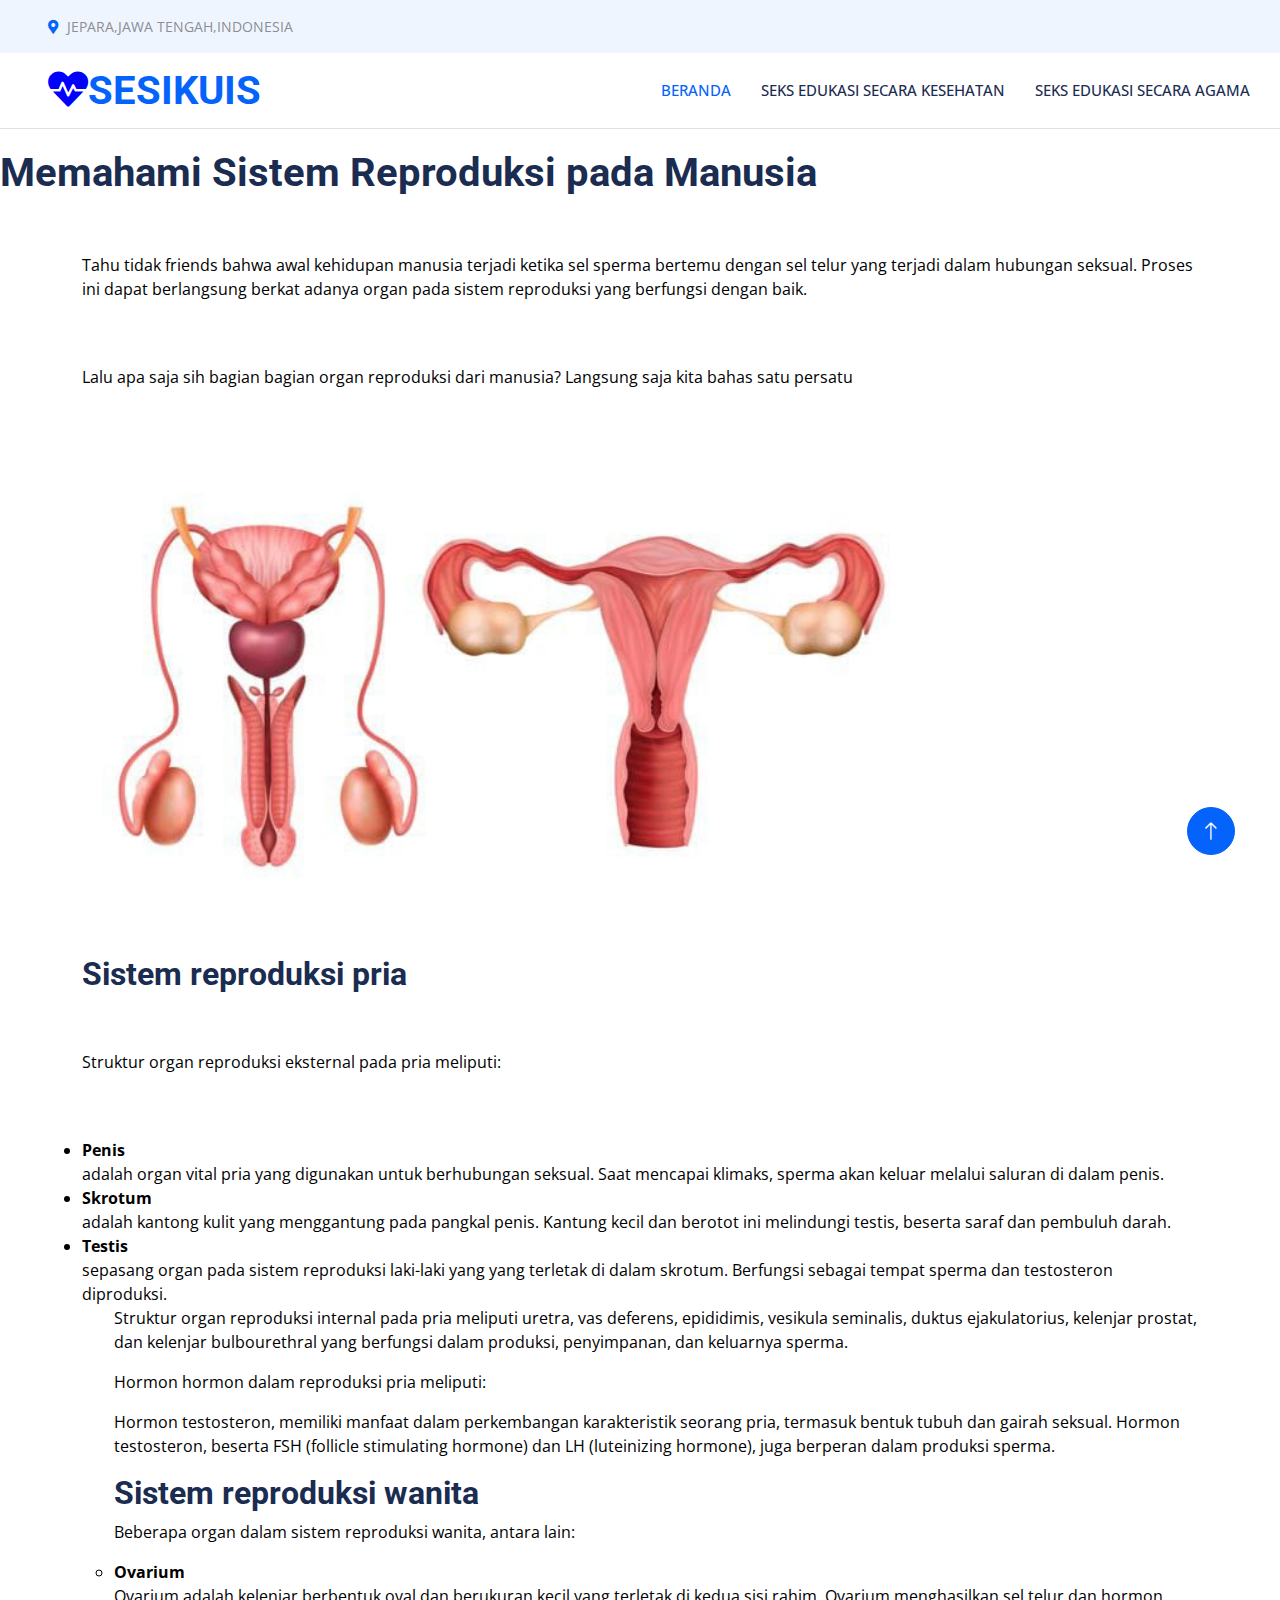
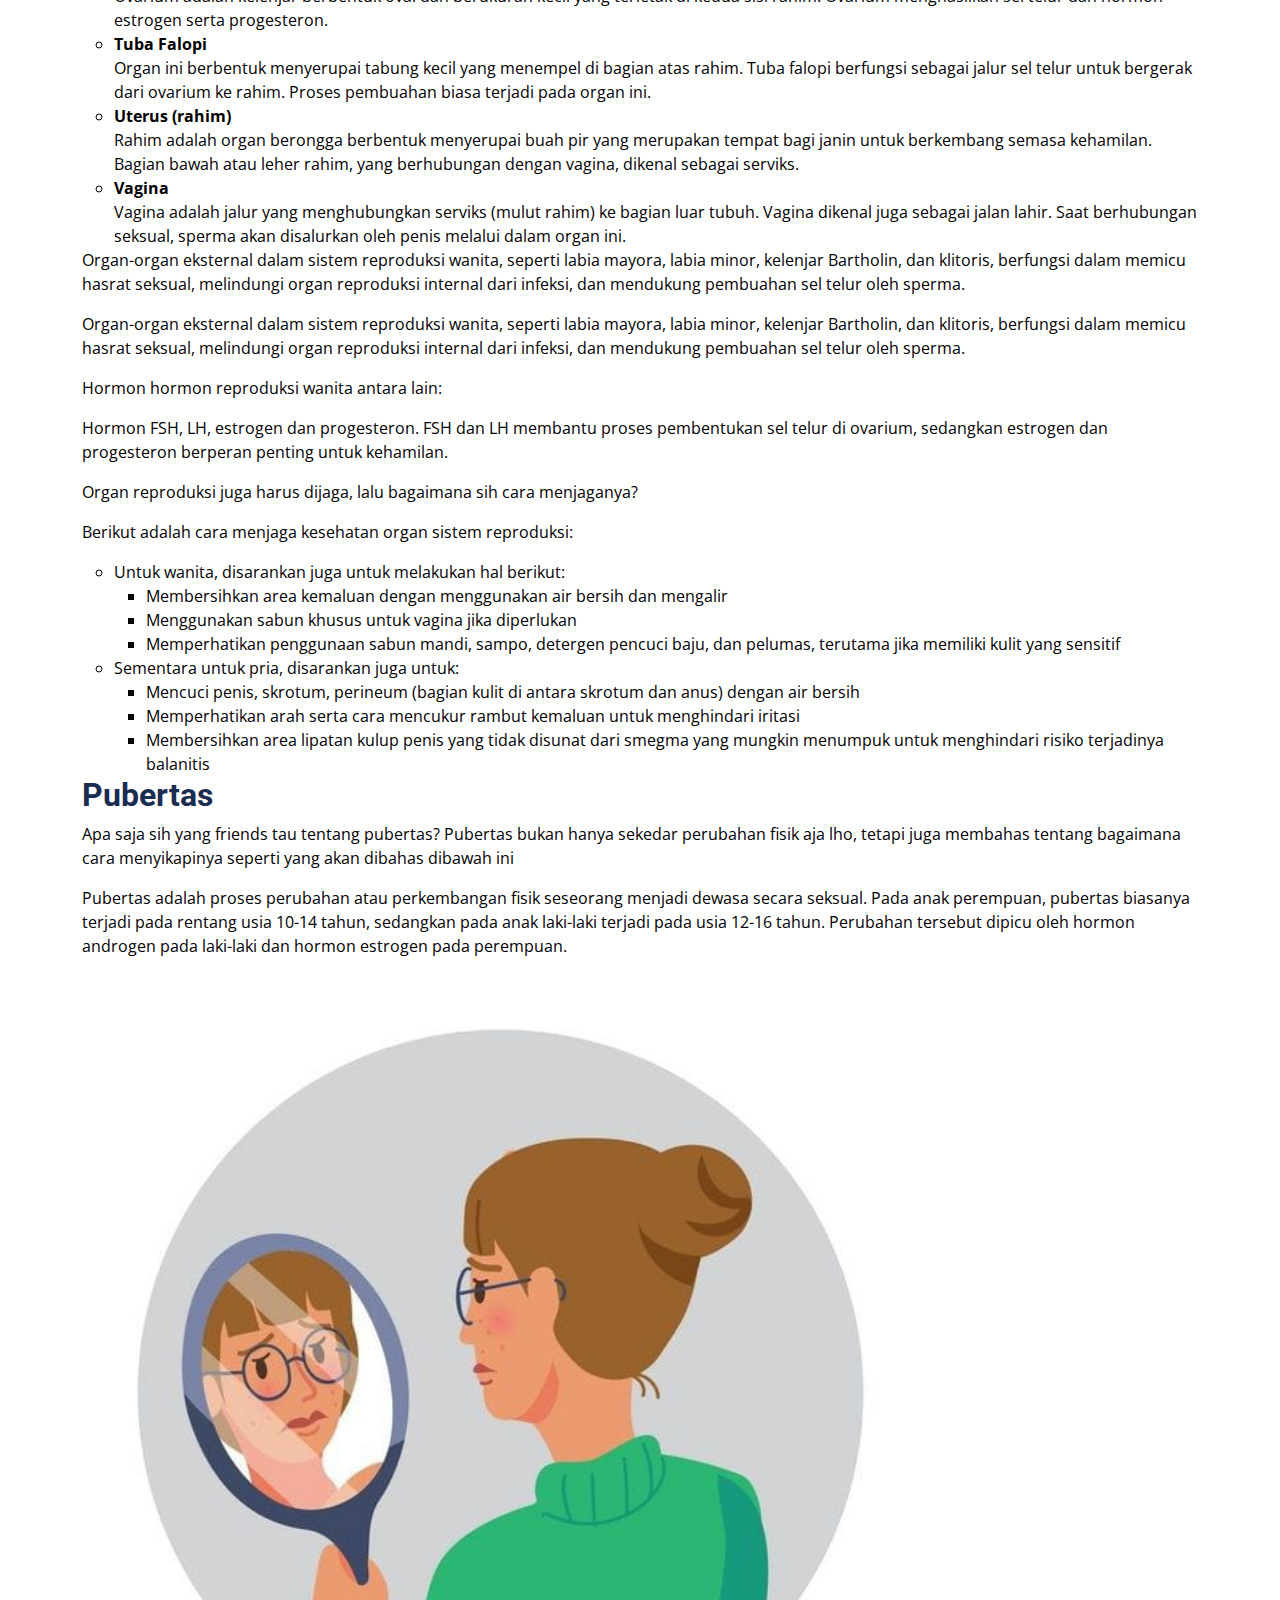
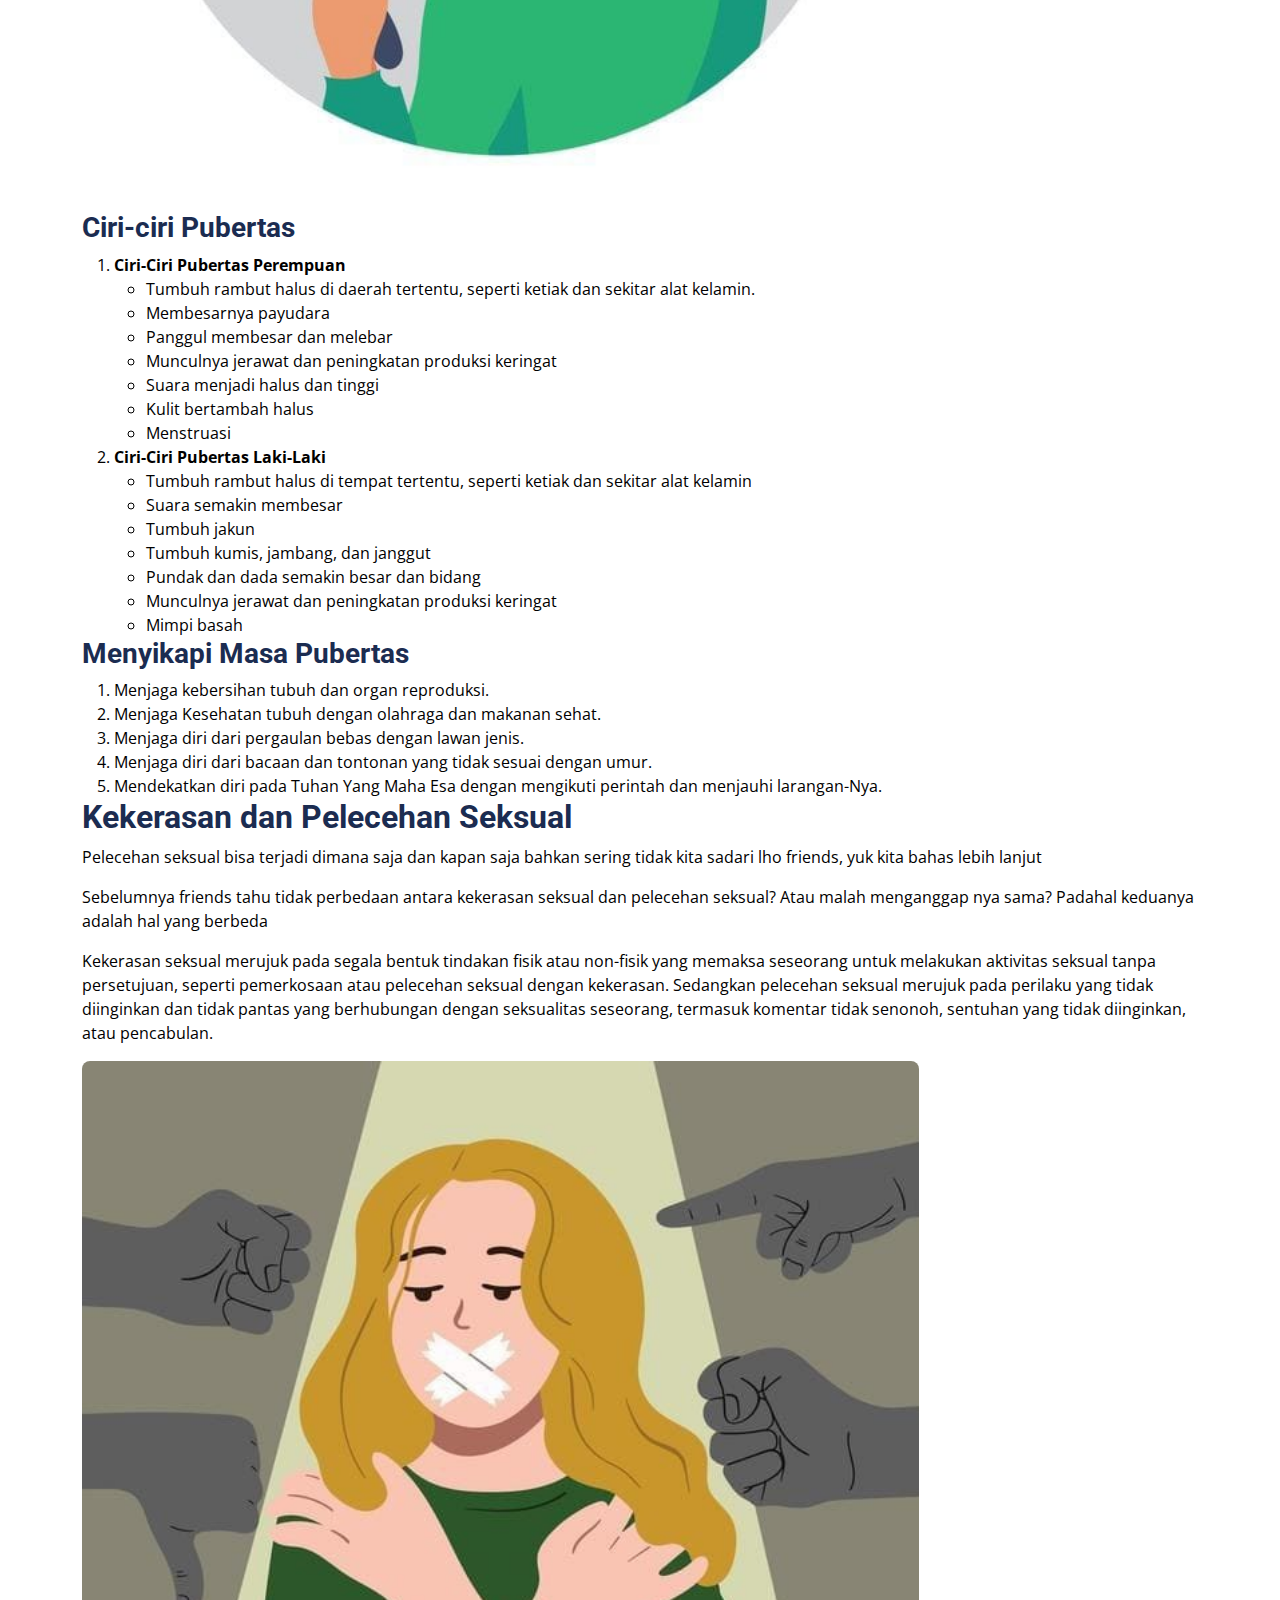
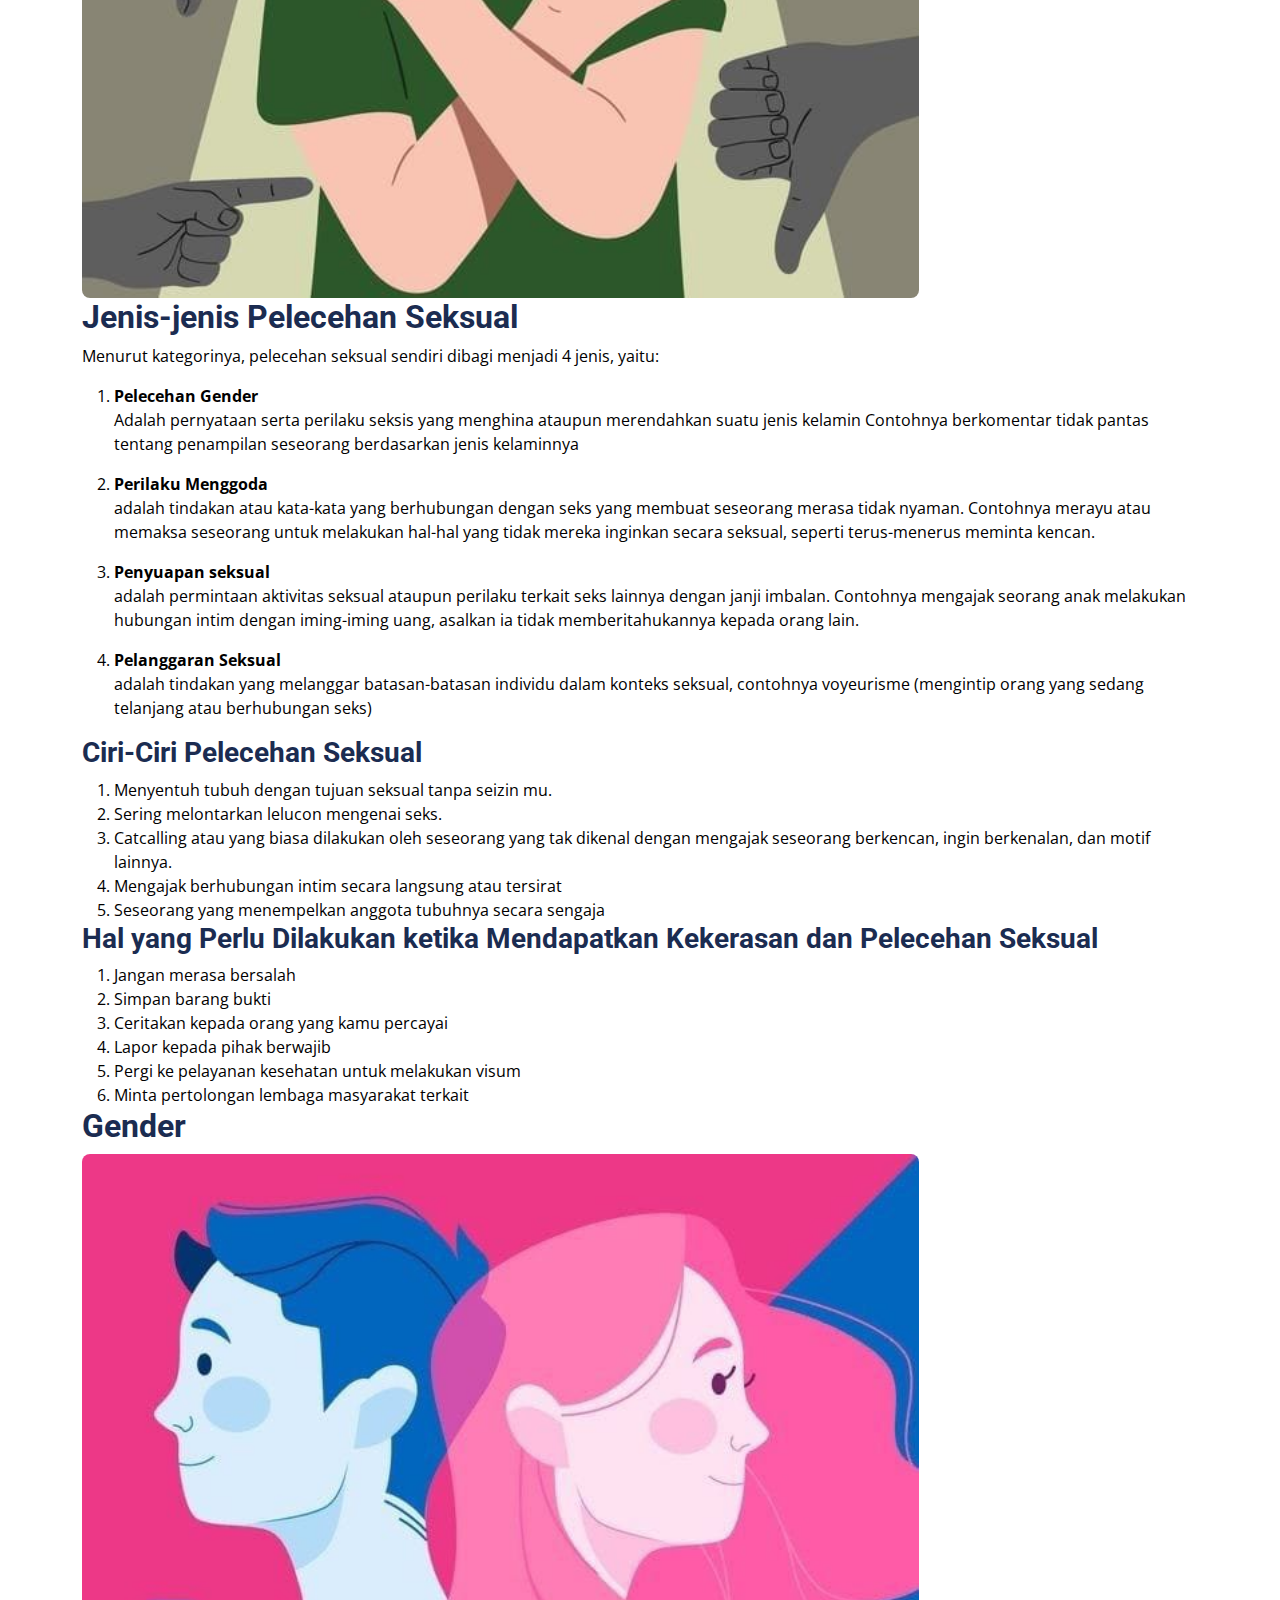
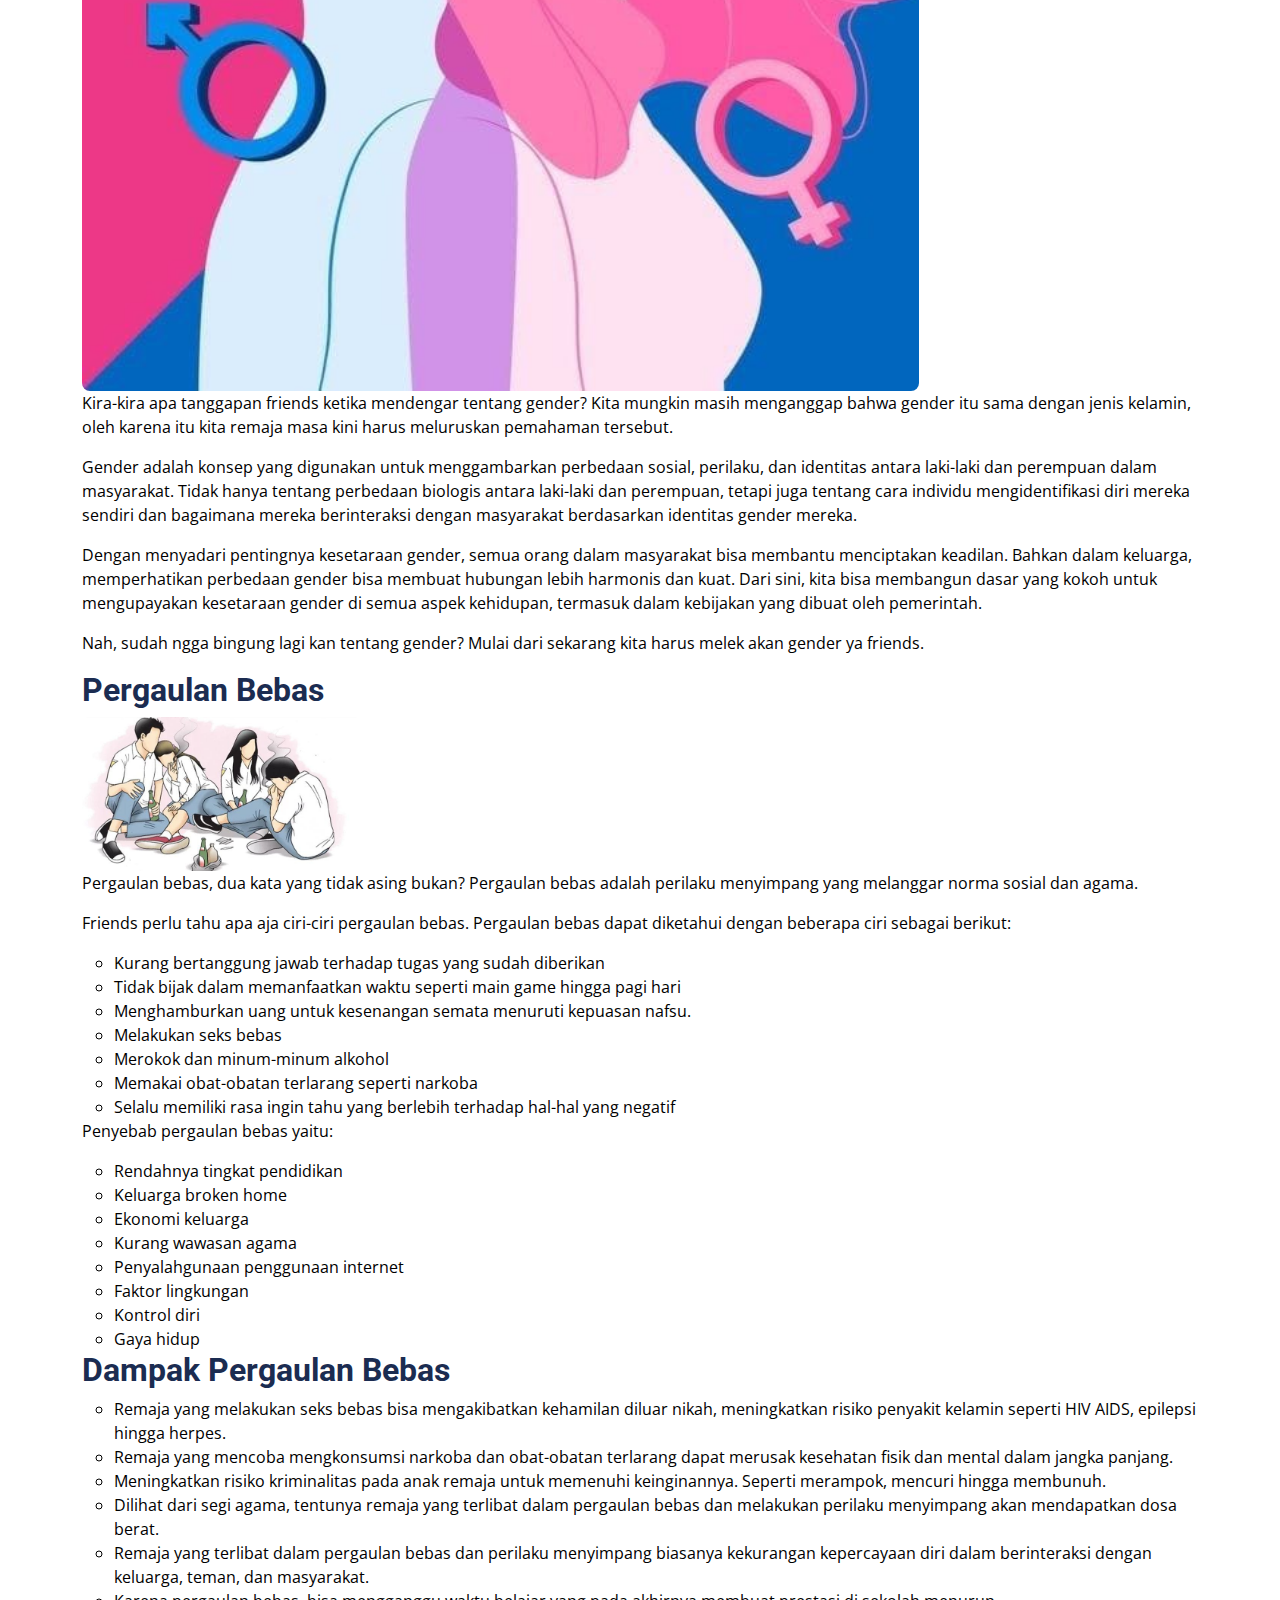
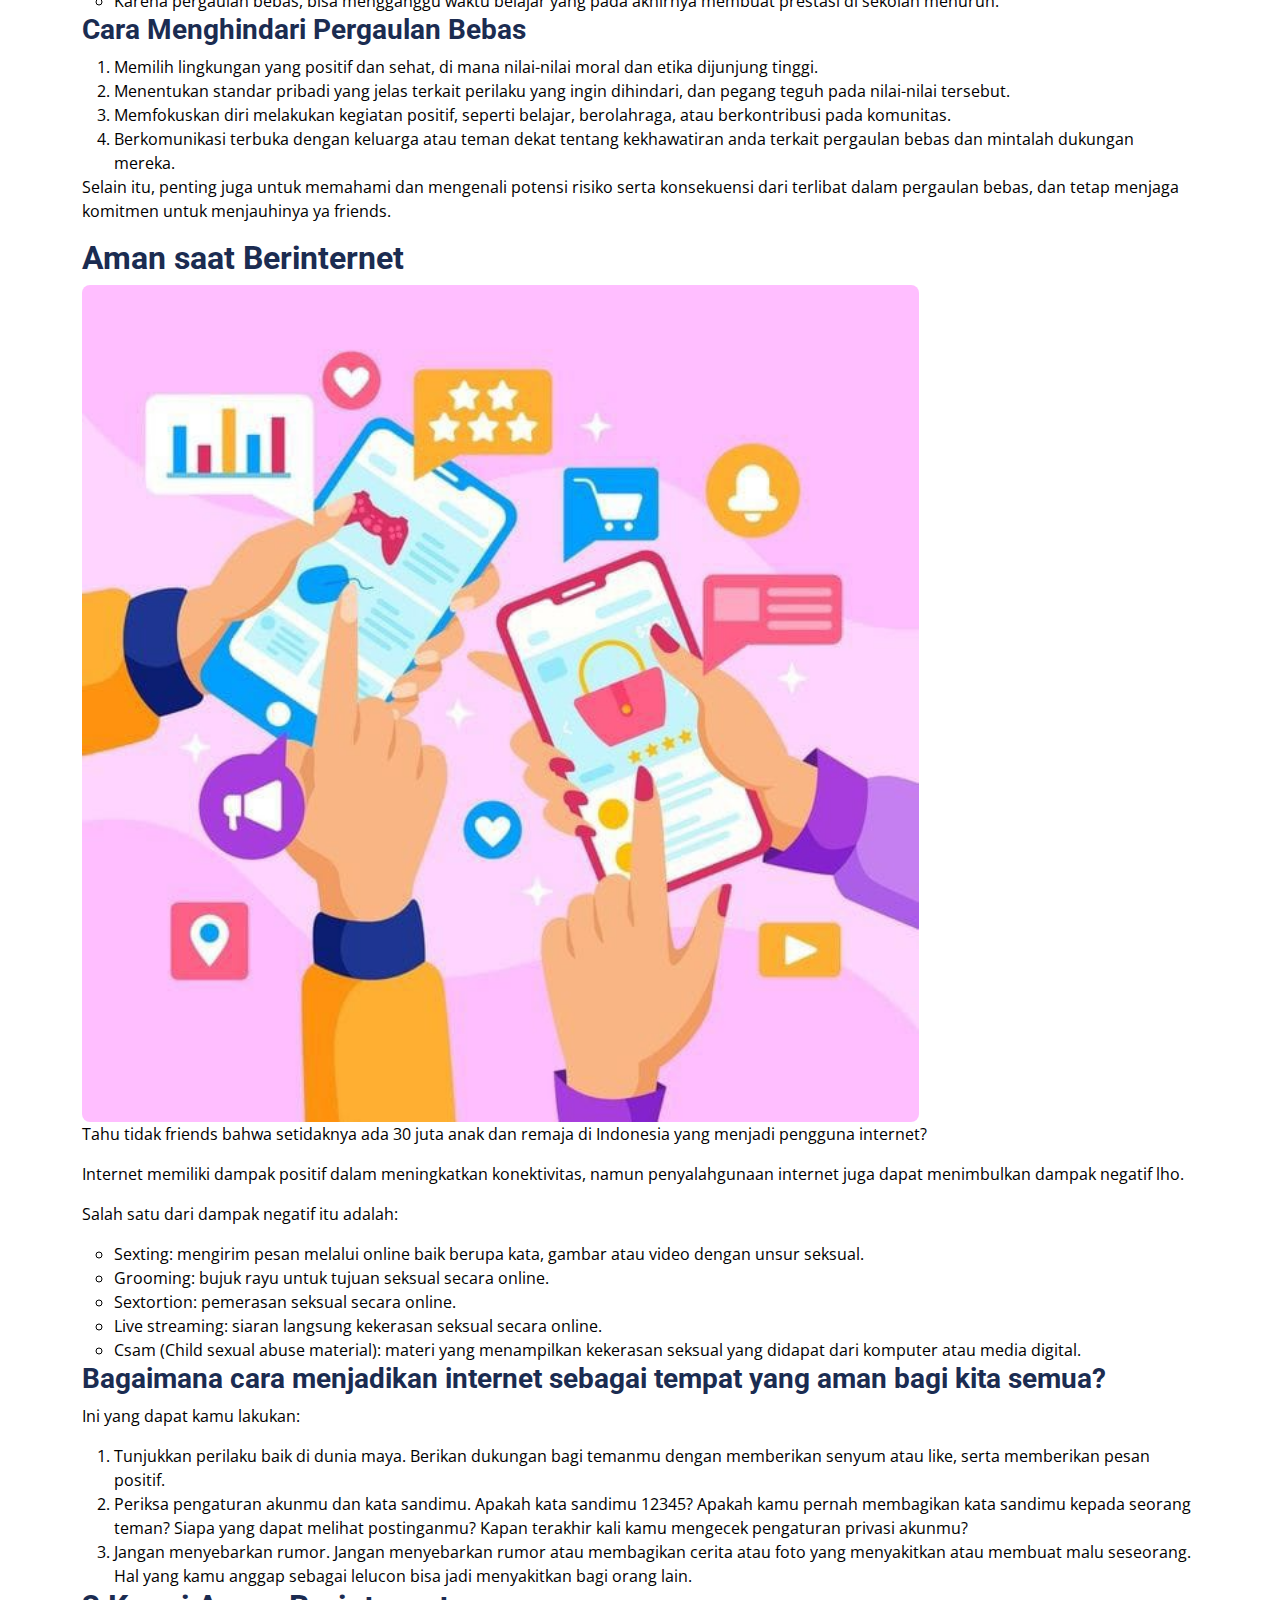
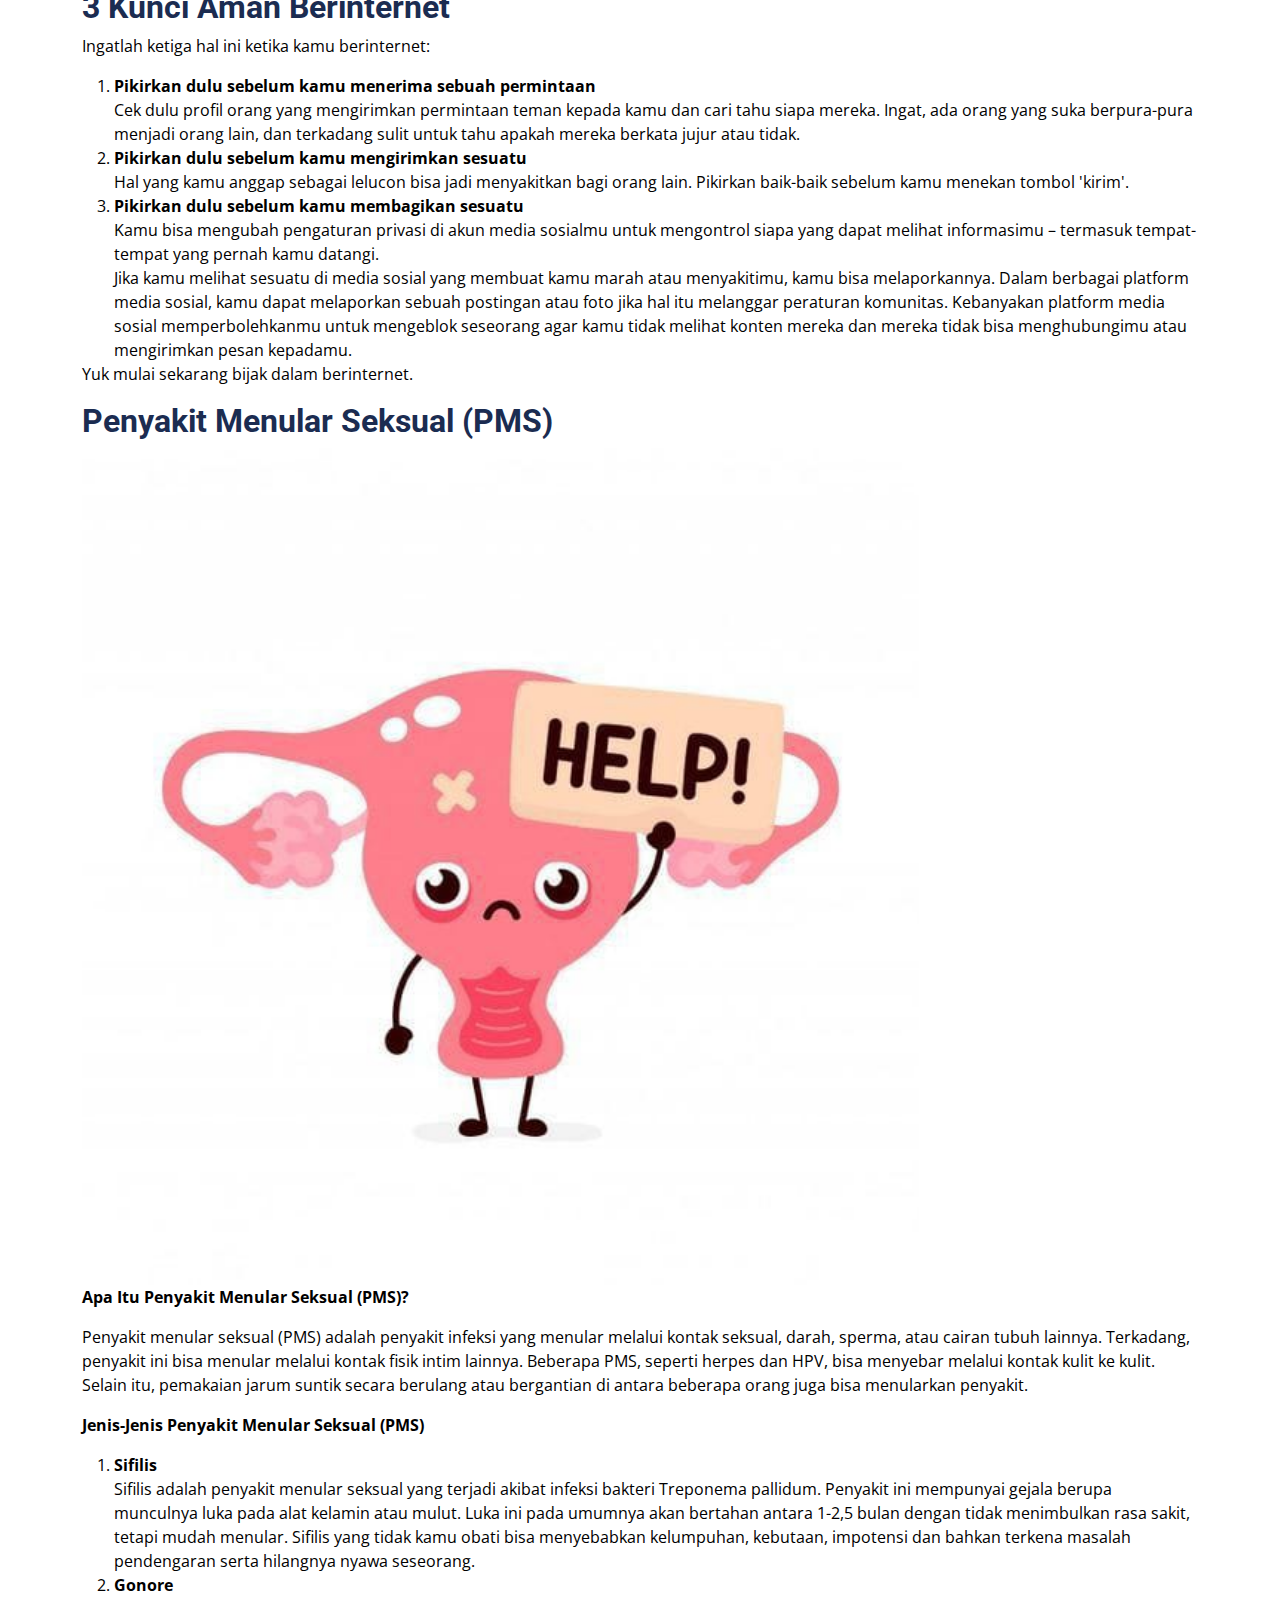
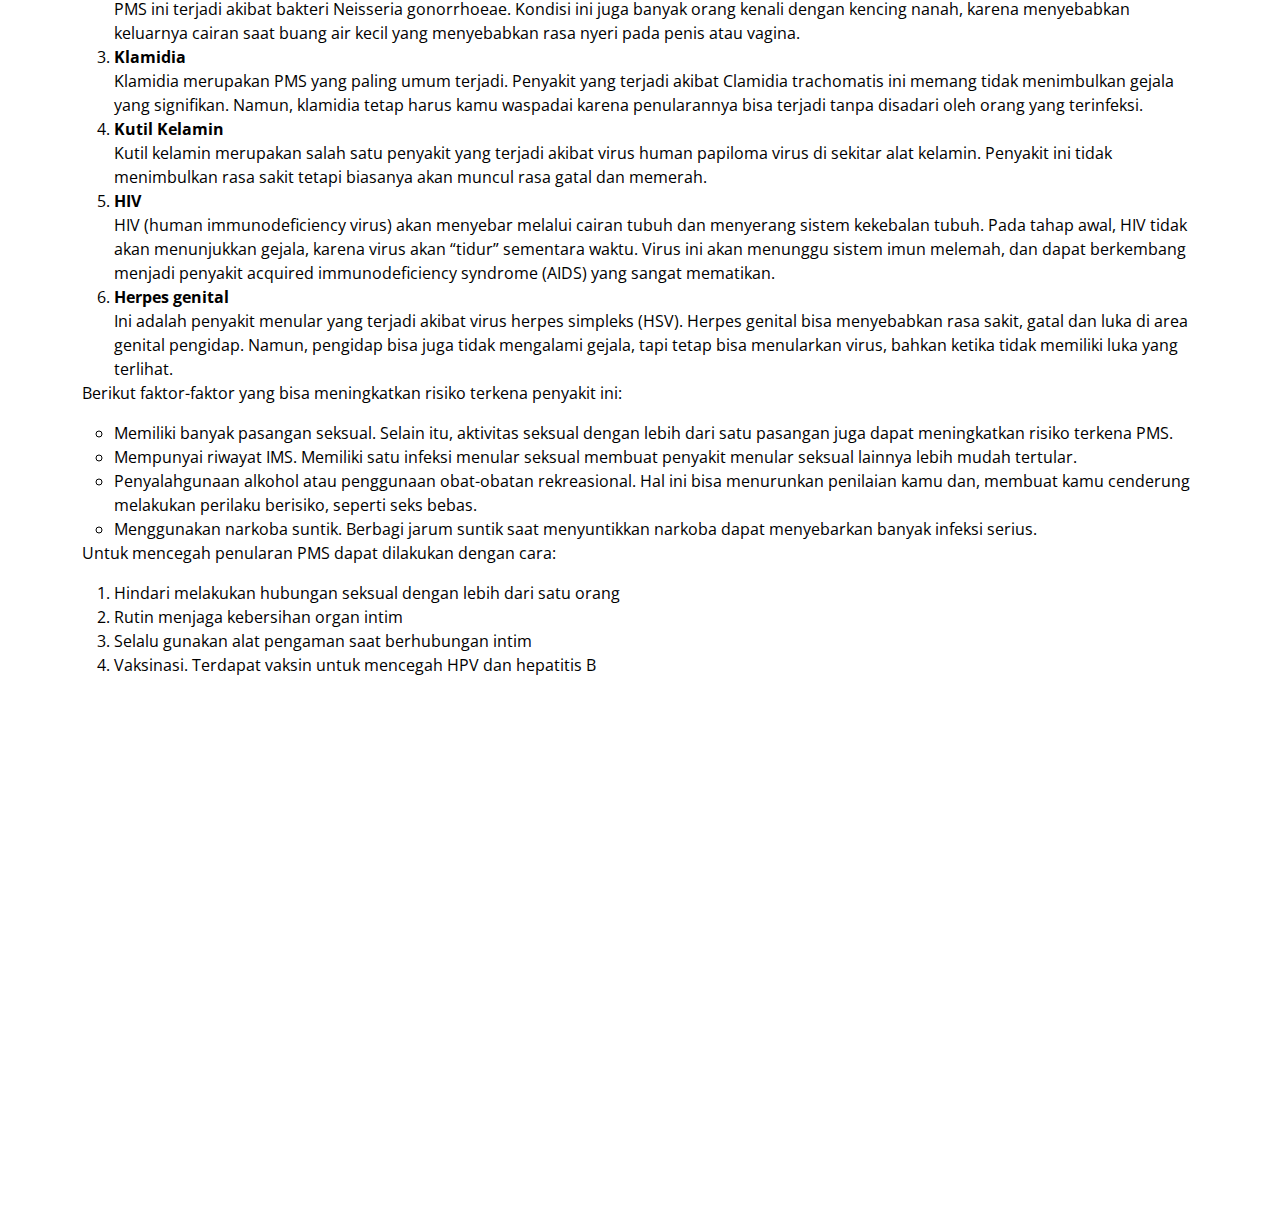
==== about.html @ b7be3621 "Update about.html" ====
<!DOCTYPE html>
<html lang="id-ID">

<head>
    <meta charset="utf-8">
    <title>SESIKUIS</title>
    <meta content="width=device-width, initial-scale=1.0" name="viewport">
    <meta content="" name="keywords">
    <meta content="" name="description">

    <!-- Favicon -->
    <link href="favicon.ico" rel="icon">

    <!-- Google Web Fonts -->
    <link rel="preconnect" href="https://fonts.googleapis.com">
    <link rel="preconnect" href="https://fonts.gstatic.com" crossorigin>
    <link href="https://fonts.googleapis.com/css2?family=Open+Sans:wght@400;500&family=Roboto:wght@500;700;900&display=swap" rel="stylesheet"> 

    <!-- Icon Font Stylesheet -->
    <link href="https://cdnjs.cloudflare.com/ajax/libs/font-awesome/5.10.0/css/all.min.css" rel="stylesheet">
    <link href="https://cdn.jsdelivr.net/npm/bootstrap-icons@1.4.1/font/bootstrap-icons.css" rel="stylesheet">

    <!-- Libraries Stylesheet -->
    <link href="animate.min.css" rel="stylesheet">
    <link href="owl.carousel.min.css" rel="stylesheet">
    <link href="tempusdominus-bootstrap-4.min.css" rel="stylesheet" />

    <!-- Customized Bootstrap Stylesheet -->
    <link href="bootstrap.min.css" rel="stylesheet">

    <!-- Template Stylesheet -->
    <link href="style.css" rel="stylesheet">
</head>

<body>
    <!-- Spinner Start -->
    <div id="spinner" class="show bg-white position-fixed translate-middle w-100 vh-100 top-50 start-50 d-flex align-items-center justify-content-center">
        <div class="spinner-grow text-primary" style="width: 3rem; height: 3rem;" role="status">
            <span class="sr-only">Loading...</span>
        </div>
    </div>
    <!-- Spinner End -->


    <!-- Topbar Start -->
    <div class="container-fluid bg-light p-0 wow fadeIn" data-wow-delay="0.1s">
        <div class="row gx-0 d-none d-lg-flex">
            <div class="col-lg-7 px-5 text-start">
                <div class="h-100 d-inline-flex align-items-center py-3 me-4">
                    <small class="fa fa-map-marker-alt text-primary me-2"></small>
                    <small>JEPARA,JAWA TENGAH,INDONESIA</small>
                </div>
            </div>
        </div>
    </div>
    <!-- Topbar End -->


    <!-- Navbar Start -->
    <nav class="navbar navbar-expand-lg bg-white navbar-light sticky-top p-0 wow fadeIn" data-wow-delay="0.1s">
        <a href="about.html" class="navbar-brand d-flex align-items-center px-4 px-lg-5">
            <h1 class="m-0 text-primary"><i class="fa fa-heartbeat" style="font: size 24px;color:blue"></i>SESIKUIS</h1>
        </a>
        <button type="button" class="navbar-toggler me-4" data-bs-toggle="collapse" data-bs-target="#navbarCollapse">
            <span class="navbar-toggler-icon"></span>
        </button>
        <div class="collapse navbar-collapse" id="navbarCollapse">
            <div class="navbar-nav ms-auto p-4 p-lg-0">
                <a href="index.html" class="nav-item nav-link active">BERANDA</a>
                <a href="about.html" class="nav-item nav-link">SEKS EDUKASI SECARA KESEHATAN</a>
                <a href="service.html" class="nav-item nav-link">SEKS EDUKASI SECARA AGAMA</a>
                </div>
    </nav>
    <!-- Navbar End -->

    <!-- Garis Pemisah -->
    <div class="navbar-divider"></div>

    <!-- Discussion Start --> 
    <head>
        <meta charset="UTF-8">
        <meta name="viewport" content="width=device-width, initial-scale=1.0">
        <title>Memahami Sistem Reproduksi pada Manusia</title>
        </head>
        <body>
        
        <enter><h1>Memahami Sistem Reproduksi pada Manusia</h1></enter>
        <div class="container-xxl py-5">
        <div class="container">
        <div class="row g-5">
        <p style="color: black;">Tahu tidak friends bahwa awal kehidupan manusia terjadi ketika sel sperma bertemu dengan sel telur yang terjadi dalam hubungan seksual. Proses ini dapat berlangsung berkat adanya organ pada sistem reproduksi yang berfungsi dengan baik.</p>
        <p style="color: black;">Lalu apa saja sih bagian bagian organ reproduksi dari manusia? Langsung saja kita bahas satu persatu</p>
        
        <img class="img-fluid rounded w-75 align-self-end" src="SISTEM REPRODUKSI.jpeg" alt="">
        <h2>Sistem reproduksi pria</h2>
        <p style="color: black;">Struktur organ reproduksi eksternal pada pria meliputi:</p>
        <ul style="color: black;">
          <li><strong>Penis</strong><br>adalah organ vital pria yang digunakan untuk berhubungan seksual. Saat mencapai klimaks, sperma akan keluar melalui saluran di dalam penis.</li>
          <li><strong>Skrotum</strong><br>adalah kantong kulit yang menggantung pada pangkal penis. Kantung kecil dan berotot ini melindungi testis, beserta saraf dan pembuluh darah.</li>
          <li><strong>Testis</strong><br>sepasang organ pada sistem reproduksi laki-laki yang yang terletak di dalam skrotum. Berfungsi sebagai tempat sperma dan testosteron diproduksi.</li>
        <ul style="color: black;">
        <p>Struktur organ reproduksi internal pada pria meliputi uretra, vas deferens, epididimis, vesikula seminalis, duktus ejakulatorius, kelenjar prostat, dan kelenjar bulbourethral yang berfungsi dalam produksi, penyimpanan, dan keluarnya sperma.</p>
        
        <p>Hormon hormon dalam reproduksi pria meliputi:</p>
        <p>Hormon testosteron,  memiliki manfaat dalam perkembangan karakteristik seorang pria, termasuk bentuk tubuh dan gairah seksual. Hormon testosteron, beserta FSH (follicle stimulating hormone) dan LH (luteinizing hormone), juga berperan dalam produksi sperma.</p>
        
        <h2>Sistem reproduksi wanita</h2>
        <p>Beberapa organ dalam sistem reproduksi wanita, antara lain:</p>
        <li><strong>Ovarium</strong><br>
            Ovarium adalah kelenjar berbentuk oval dan berukuran kecil yang terletak di kedua sisi rahim. Ovarium menghasilkan sel telur dan hormon estrogen serta progesteron.
          </li>
          <li><strong>Tuba Falopi</strong><br>
            Organ ini berbentuk menyerupai tabung kecil yang menempel di bagian atas rahim. Tuba falopi berfungsi sebagai jalur sel telur untuk bergerak dari ovarium ke rahim. Proses pembuahan biasa terjadi pada organ ini.
          </li>
          <li><strong>Uterus (rahim)</strong><br>
            Rahim adalah organ berongga berbentuk menyerupai buah pir yang merupakan tempat bagi janin untuk berkembang semasa kehamilan. Bagian bawah atau leher rahim, yang berhubungan dengan vagina, dikenal sebagai serviks.
          </li>
          <li><strong>Vagina</strong><br>
            Vagina adalah jalur yang menghubungkan serviks (mulut rahim) ke bagian luar tubuh. Vagina dikenal juga sebagai jalan lahir. Saat berhubungan seksual, sperma akan disalurkan oleh penis melalui dalam organ ini.
          </li>
        </ul>
        <p>Organ-organ eksternal dalam sistem reproduksi wanita, seperti labia mayora, labia minor, kelenjar Bartholin, dan klitoris, berfungsi dalam memicu hasrat seksual, melindungi organ reproduksi internal dari infeksi, dan mendukung pembuahan sel telur oleh sperma.</p>
        <p>Organ-organ eksternal dalam sistem reproduksi wanita, seperti labia mayora, labia minor, kelenjar Bartholin, dan klitoris, berfungsi dalam memicu hasrat seksual, melindungi organ reproduksi internal dari infeksi, dan mendukung pembuahan sel telur oleh sperma.</p>
        
        <p>Hormon hormon reproduksi wanita antara lain:</p>
        <p>Hormon FSH, LH, estrogen dan progesteron. FSH dan LH membantu proses pembentukan sel telur di ovarium, sedangkan estrogen dan progesteron berperan penting untuk kehamilan.</p>
        
        <p>Organ reproduksi juga harus dijaga, lalu bagaimana sih cara menjaganya?</p>
        <p>Berikut adalah cara menjaga kesehatan organ sistem reproduksi:</p>
        <ul>
          <li>Untuk wanita, disarankan juga untuk melakukan hal berikut:</li>
          <ul>
            <li>Membersihkan area kemaluan dengan menggunakan air bersih dan mengalir</li>
            <li>Menggunakan sabun khusus untuk vagina jika diperlukan</li>
            <li>Memperhatikan penggunaan sabun mandi, sampo, detergen pencuci baju, dan pelumas, terutama jika memiliki kulit yang sensitif</li>
          </ul>
          <li>Sementara untuk pria, disarankan juga untuk:</li>
          <ul>
            <li>Mencuci penis, skrotum, perineum (bagian kulit di antara skrotum dan anus) dengan air bersih</li>
            <li>Memperhatikan arah serta cara mencukur rambut kemaluan untuk menghindari iritasi</li>
            <li>Membersihkan area lipatan kulup penis yang tidak disunat dari smegma yang mungkin menumpuk untuk menghindari risiko terjadinya balanitis</li>
          </ul>
        </ul>
        
        <h2>Pubertas</h2>
        <p>Apa saja sih yang friends tau tentang pubertas? Pubertas bukan hanya sekedar perubahan fisik aja lho, tetapi juga membahas tentang bagaimana cara menyikapinya seperti yang akan dibahas dibawah ini</p>
        
        <p>Pubertas adalah proses perubahan atau perkembangan fisik seseorang menjadi dewasa secara seksual. Pada anak perempuan, pubertas biasanya terjadi pada rentang usia 10-14 tahun, sedangkan pada anak laki-laki terjadi pada usia 12-16 tahun. Perubahan tersebut dipicu oleh hormon androgen pada laki-laki dan hormon estrogen pada perempuan.</p>
        <img class="img-fluid rounded w-75 align-self-end" src="PUBERTAS.jpeg" alt="">
        <h3>Ciri-ciri Pubertas</h3>
        <ol>
          <li>
            <strong>Ciri-Ciri Pubertas Perempuan</strong>
            <ul type="circle">
              <li>Tumbuh rambut halus di daerah tertentu, seperti ketiak dan sekitar alat kelamin.</li>
              <li>Membesarnya payudara</li>
              <li>Panggul membesar dan melebar</li>
              <li>Munculnya jerawat dan peningkatan produksi keringat</li>
              <li>Suara menjadi halus dan tinggi</li>
              <li>Kulit bertambah halus</li>
              <li>Menstruasi</li>
            </ul>
          </li>
          <li>
            <strong>Ciri-Ciri Pubertas Laki-Laki</strong>
            <ul type="circle">
              <li>Tumbuh rambut halus di tempat tertentu, seperti ketiak dan sekitar alat kelamin</li>
              <li>Suara semakin membesar</li>
              <li>Tumbuh jakun</li>
              <li>Tumbuh kumis, jambang, dan janggut</li>
              <li>Pundak dan dada semakin besar dan bidang</li>
              <li>Munculnya jerawat dan peningkatan produksi keringat</li>
              <li>Mimpi basah</li>
            </ul>
          </li>
        </ol>
        
        <h3>Menyikapi Masa Pubertas</h3>
        <ol>
          <li>Menjaga kebersihan tubuh dan organ reproduksi.</li>
          <li>Menjaga Kesehatan tubuh dengan olahraga dan makanan sehat.</li>
          <li>Menjaga diri dari pergaulan bebas dengan lawan jenis.</li>
          <li>Menjaga diri dari bacaan dan tontonan yang tidak sesuai dengan umur.</li>
          <li>Mendekatkan diri pada Tuhan Yang Maha Esa dengan mengikuti perintah dan menjauhi larangan-Nya.</li>
        </ol>
        
        <h2>Kekerasan dan Pelecehan Seksual</h2>
        <p>Pelecehan seksual bisa terjadi dimana saja dan kapan saja bahkan sering tidak kita sadari lho friends, yuk kita bahas lebih lanjut</p>
        <p>Sebelumnya friends tahu tidak perbedaan antara kekerasan seksual dan pelecehan seksual? Atau malah menganggap nya sama? Padahal keduanya adalah hal yang berbeda </p>
        <p>Kekerasan seksual merujuk pada segala bentuk tindakan fisik atau non-fisik yang memaksa seseorang untuk melakukan aktivitas seksual tanpa persetujuan, seperti pemerkosaan atau pelecehan seksual dengan kekerasan. Sedangkan pelecehan seksual merujuk pada perilaku yang tidak diinginkan dan tidak pantas yang berhubungan dengan seksualitas seseorang, termasuk komentar tidak senonoh, sentuhan yang tidak diinginkan, atau pencabulan.</p>
        <img class="img-fluid rounded w-75 align-self-end" src="KEKERASAN SEKSUAL.jpeg" alt="">
        <h2>Jenis-jenis Pelecehan Seksual</h2>
        <p>Menurut kategorinya, pelecehan seksual sendiri dibagi menjadi 4 jenis, yaitu:</p>
        <ol>


          <li>
            <strong>Pelecehan Gender</strong>
            <p>Adalah pernyataan serta perilaku seksis yang menghina ataupun merendahkan suatu jenis kelamin Contohnya berkomentar tidak pantas tentang penampilan seseorang berdasarkan jenis kelaminnya</p>
          </li>
          <li>
            <strong>Perilaku Menggoda</strong>
            <p>adalah tindakan atau kata-kata yang berhubungan dengan seks yang membuat seseorang merasa tidak nyaman. Contohnya merayu atau memaksa seseorang untuk melakukan hal-hal yang tidak mereka inginkan secara seksual, seperti terus-menerus meminta kencan.</p>
          </li>
          <li>
            <strong>Penyuapan seksual</strong>
            <p>adalah permintaan aktivitas seksual ataupun perilaku terkait seks lainnya dengan janji imbalan. Contohnya mengajak seorang anak melakukan hubungan intim dengan iming-iming uang, asalkan ia tidak memberitahukannya kepada orang lain.</p>
          </li>
          <li>
            <strong>Pelanggaran Seksual</strong>
            <p>adalah tindakan yang melanggar batasan-batasan individu dalam konteks seksual, contohnya voyeurisme (mengintip orang yang sedang telanjang atau berhubungan seks)</p>
          </li>
        </ol>
        
        <h3>Ciri-Ciri Pelecehan Seksual</h3>
        <ol>
          <li>Menyentuh tubuh dengan tujuan seksual tanpa seizin mu.</li>
          <li>Sering melontarkan lelucon mengenai seks.</li>
          <li>Catcalling atau yang biasa dilakukan oleh seseorang yang tak dikenal dengan mengajak seseorang berkencan, ingin berkenalan, dan motif lainnya.</li>
          <li>Mengajak berhubungan intim secara langsung atau tersirat</li>
          <li>Seseorang yang menempelkan anggota tubuhnya secara sengaja</li>
        </ol>
        
        <h3>Hal yang Perlu Dilakukan ketika Mendapatkan Kekerasan dan Pelecehan Seksual</h3>
        <ol>
          <li>Jangan merasa bersalah</li>
          <li>Simpan barang bukti</li>
          <li>Ceritakan kepada orang yang kamu percayai</li>
          <li>Lapor kepada pihak berwajib</li>
          <li>Pergi ke pelayanan kesehatan untuk melakukan visum</li>
          <li>Minta pertolongan lembaga masyarakat terkait</li>
        </ol>
        
        
        <h2>Gender</h2>
        <img class="img-fluid rounded w-75 align-self-end" src="GENDER.jpeg" alt="">
        <p>Kira-kira apa tanggapan friends ketika mendengar tentang gender? Kita mungkin masih menganggap bahwa gender itu sama dengan jenis kelamin, oleh karena itu kita remaja masa kini harus meluruskan pemahaman tersebut.</p>
        <p>Gender adalah konsep yang digunakan untuk menggambarkan perbedaan sosial, perilaku, dan identitas antara laki-laki dan perempuan dalam masyarakat. Tidak hanya tentang perbedaan biologis antara laki-laki dan perempuan, tetapi juga tentang cara individu mengidentifikasi diri mereka sendiri dan bagaimana mereka berinteraksi dengan masyarakat berdasarkan identitas gender mereka.</p>
        <p>Dengan menyadari pentingnya kesetaraan gender, semua orang dalam masyarakat bisa membantu menciptakan keadilan. Bahkan dalam keluarga, memperhatikan perbedaan gender bisa membuat hubungan lebih harmonis dan kuat. Dari sini, kita bisa membangun dasar yang kokoh untuk mengupayakan kesetaraan gender di semua aspek kehidupan, termasuk dalam kebijakan yang dibuat oleh pemerintah.</p>
        <p>Nah, sudah ngga bingung lagi kan tentang gender? Mulai dari sekarang kita harus melek akan gender ya friends.</p>
        
        <h2>Pergaulan Bebas</h2>
        <img class="img-fluid rounded w-25 align-self-end" src="PERGAULAN BEBAS.jpeg" alt="">
        <p>Pergaulan bebas, dua kata yang tidak asing bukan? Pergaulan bebas adalah perilaku menyimpang yang melanggar norma sosial dan agama.</p>
        <p>Friends perlu tahu apa aja ciri-ciri pergaulan bebas. Pergaulan bebas dapat diketahui dengan beberapa ciri sebagai berikut:</p>
        <ul style="color: black;">
          <li>Kurang bertanggung jawab terhadap tugas yang sudah diberikan</li>
          <li>Tidak bijak dalam memanfaatkan waktu seperti main game hingga pagi hari</li>
          <li>Menghamburkan uang untuk kesenangan semata menuruti kepuasan nafsu.</li>
          <li>Melakukan seks bebas</li>
          <li>Merokok dan minum-minum alkohol</li>
          <li>Memakai obat-obatan terlarang seperti narkoba</li>
          <li>Selalu memiliki rasa ingin tahu yang berlebih terhadap hal-hal yang negatif</li>
        </ul>
        
        <p>Penyebab pergaulan bebas yaitu:</p>
        <ul style="color: black;">
          <li>Rendahnya tingkat pendidikan</li>
          <li>Keluarga broken home</li>
          <li>Ekonomi keluarga</li>
          <li>Kurang wawasan agama</li>
          <li>Penyalahgunaan penggunaan internet</li>
          <li>Faktor lingkungan</li>
          <li>Kontrol diri</li>
          <li>Gaya hidup</li>
        </ul>

        <h2>Dampak Pergaulan Bebas</h2>
        <ul style="color: black;">
          <li>Remaja yang melakukan seks bebas bisa mengakibatkan kehamilan diluar nikah, meningkatkan risiko penyakit kelamin seperti HIV AIDS, epilepsi hingga herpes.</li>
          <li>Remaja yang mencoba mengkonsumsi narkoba dan obat-obatan terlarang dapat merusak kesehatan fisik dan mental dalam jangka panjang.</li>
          <li>Meningkatkan risiko kriminalitas pada anak remaja untuk memenuhi keinginannya. Seperti merampok, mencuri hingga membunuh.</li>
          <li>Dilihat dari segi agama, tentunya remaja yang terlibat dalam pergaulan bebas dan melakukan perilaku menyimpang akan mendapatkan dosa berat.</li>
          <li>Remaja yang terlibat dalam pergaulan bebas dan perilaku menyimpang biasanya kekurangan kepercayaan diri dalam berinteraksi dengan keluarga, teman, dan masyarakat.</li>
          <li>Karena pergaulan bebas, bisa mengganggu waktu belajar yang pada akhirnya membuat prestasi di sekolah menurun.</li>
        </ul>
        
        <h3>Cara Menghindari Pergaulan Bebas</h3>
        <ol>
          <li>Memilih lingkungan yang positif dan sehat, di mana nilai-nilai moral dan etika dijunjung tinggi.</li>
          <li>Menentukan standar pribadi yang jelas terkait perilaku yang ingin dihindari, dan pegang teguh pada nilai-nilai tersebut.</li>
          <li>Memfokuskan diri melakukan kegiatan positif, seperti belajar, berolahraga, atau berkontribusi pada komunitas.</li>
          <li>Berkomunikasi terbuka dengan keluarga atau teman dekat tentang kekhawatiran anda terkait pergaulan bebas dan mintalah dukungan mereka.</li>
        </ol>
        
        <p>Selain itu, penting juga untuk memahami dan mengenali potensi risiko serta konsekuensi dari terlibat dalam pergaulan bebas, dan tetap menjaga komitmen untuk menjauhinya ya friends.</p>

        <h2>Aman saat Berinternet</h2>
        <img class="img-fluid rounded w-75 align-self-end" src="AMAN BERINTERNET.jpeg" alt="">
<p>Tahu tidak friends bahwa setidaknya ada 30 juta anak dan remaja di Indonesia yang menjadi pengguna internet?</p>
<p>Internet memiliki dampak positif dalam meningkatkan konektivitas, namun penyalahgunaan internet juga dapat menimbulkan dampak negatif lho.</p>
<p>Salah satu dari dampak negatif itu adalah:</p>
<ul style="color: black;">
  <li>Sexting: mengirim pesan melalui online baik berupa kata, gambar atau video dengan unsur seksual.</li>
  <li>Grooming: bujuk rayu untuk tujuan seksual secara online.</li>
  <li>Sextortion: pemerasan seksual secara online.</li>
  <li>Live streaming: siaran langsung kekerasan seksual secara online.</li>
  <li>Csam (Child sexual abuse material): materi yang menampilkan kekerasan seksual yang didapat dari komputer atau media digital.</li>
</ul>

<h3>Bagaimana cara menjadikan internet sebagai tempat yang aman bagi kita semua?</h3>
<p>Ini yang dapat kamu lakukan:</p>
<ol>
  <li>Tunjukkan perilaku baik di dunia maya. Berikan dukungan bagi temanmu dengan memberikan senyum atau like, serta memberikan pesan positif.</li>
  <li>Periksa pengaturan akunmu dan kata sandimu. Apakah kata sandimu 12345? Apakah kamu pernah membagikan kata sandimu kepada seorang teman? Siapa yang dapat melihat postinganmu? Kapan terakhir kali kamu mengecek pengaturan privasi akunmu?</li>
  <li>Jangan menyebarkan rumor. Jangan menyebarkan rumor atau membagikan cerita atau foto yang menyakitkan atau membuat malu seseorang. Hal yang kamu anggap sebagai lelucon bisa jadi menyakitkan bagi orang lain.</li>
</ol>
        
<h2>3 Kunci Aman Berinternet</h2>
<p>Ingatlah ketiga hal ini ketika kamu berinternet:</p>
<ol>
  <li>
    <strong>Pikirkan dulu sebelum kamu menerima sebuah permintaan</strong><br>
    Cek dulu profil orang yang mengirimkan permintaan teman kepada kamu dan cari tahu siapa mereka. Ingat, ada orang yang suka berpura-pura menjadi orang lain, dan terkadang sulit untuk tahu apakah mereka berkata jujur atau tidak.
  </li>
  <li>
    <strong>Pikirkan dulu sebelum kamu mengirimkan sesuatu</strong><br>
    Hal yang kamu anggap sebagai lelucon bisa jadi menyakitkan bagi orang lain. Pikirkan baik-baik sebelum kamu menekan tombol 'kirim'.
  </li>
  <li>
    <strong>Pikirkan dulu sebelum kamu membagikan sesuatu</strong><br>
    Kamu bisa mengubah pengaturan privasi di akun media sosialmu untuk mengontrol siapa yang dapat melihat informasimu – termasuk tempat-tempat yang pernah kamu datangi.<br>Jika kamu melihat sesuatu di media sosial yang membuat kamu marah atau menyakitimu, kamu bisa melaporkannya. Dalam berbagai platform media sosial, kamu dapat melaporkan sebuah postingan atau foto jika hal itu melanggar peraturan komunitas. Kebanyakan platform media sosial memperbolehkanmu untuk mengeblok seseorang agar kamu tidak melihat konten mereka dan mereka tidak bisa menghubungimu atau mengirimkan pesan kepadamu.
  </li>
</ol>
<p>Yuk mulai sekarang bijak dalam berinternet.</p>

<h2>Penyakit Menular Seksual (PMS)</h2>
<img class="img-fluid rounded w-75 align-self-end" src="PMS.jpeg" alt="">
<p><strong>Apa Itu Penyakit Menular Seksual (PMS)?</strong></p>
<p>Penyakit menular seksual (PMS) adalah penyakit infeksi yang menular melalui kontak seksual, darah, sperma, atau cairan tubuh lainnya. Terkadang, penyakit ini bisa menular melalui kontak fisik intim lainnya. Beberapa PMS, seperti herpes dan HPV, bisa menyebar melalui kontak kulit ke kulit. Selain itu, pemakaian jarum suntik secara berulang atau bergantian di antara beberapa orang juga bisa menularkan penyakit.</p>

<p><strong>Jenis-Jenis Penyakit Menular Seksual (PMS)</strong></p>
<ol>
  <li>
    <strong>Sifilis</strong><br>
    Sifilis adalah penyakit menular seksual yang terjadi akibat infeksi bakteri Treponema pallidum. Penyakit ini mempunyai gejala berupa munculnya luka pada alat kelamin atau mulut. Luka ini pada umumnya akan bertahan antara 1-2,5 bulan dengan tidak menimbulkan rasa sakit, tetapi mudah menular. Sifilis yang tidak kamu obati bisa menyebabkan kelumpuhan, kebutaan, impotensi dan bahkan terkena masalah pendengaran serta hilangnya nyawa seseorang.
  </li>
  <li>
    <strong>Gonore</strong><br>
    PMS ini terjadi akibat bakteri Neisseria gonorrhoeae. Kondisi ini juga banyak orang kenali dengan kencing nanah, karena menyebabkan keluarnya cairan saat buang air kecil yang menyebabkan rasa nyeri pada penis atau vagina.
  </li>
  <li>
    <strong>Klamidia</strong><br>
    Klamidia merupakan PMS yang paling umum terjadi. Penyakit yang terjadi akibat Clamidia trachomatis ini memang tidak menimbulkan gejala yang signifikan. Namun, klamidia tetap harus kamu waspadai karena penularannya bisa terjadi tanpa disadari oleh orang yang terinfeksi.
  </li>
  <li>
    <strong>Kutil Kelamin</strong><br>
    Kutil kelamin merupakan salah satu penyakit yang terjadi akibat virus human papiloma virus di sekitar alat kelamin. Penyakit ini tidak menimbulkan rasa sakit tetapi biasanya akan muncul rasa gatal dan memerah.
  </li>
  <li>
    <strong>HIV</strong><br>
    HIV (human immunodeficiency virus) akan menyebar melalui cairan tubuh dan menyerang sistem kekebalan tubuh. Pada tahap awal, HIV tidak akan menunjukkan gejala, karena virus akan “tidur” sementara waktu. Virus ini akan menunggu sistem imun melemah, dan dapat berkembang menjadi penyakit acquired immunodeficiency syndrome (AIDS) yang sangat mematikan.
  </li>
  <li>
    <strong>Herpes genital</strong><br>
    Ini adalah penyakit menular yang terjadi akibat virus herpes simpleks (HSV). Herpes genital bisa menyebabkan rasa sakit, gatal dan luka di area genital pengidap. Namun, pengidap bisa juga tidak mengalami gejala, tapi tetap bisa menularkan virus, bahkan ketika tidak memiliki luka yang terlihat.
  </li>
</ol>

    <p>Berikut faktor-faktor yang bisa meningkatkan risiko terkena penyakit ini:</p>
    <ul style="color: black;">
      <li>Memiliki banyak pasangan seksual. Selain itu, aktivitas seksual dengan lebih dari satu pasangan juga dapat meningkatkan risiko terkena PMS.</li>
      <li>Mempunyai riwayat IMS. Memiliki satu infeksi menular seksual membuat penyakit menular seksual lainnya lebih mudah tertular.</li>
      <li>Penyalahgunaan alkohol atau penggunaan obat-obatan rekreasional. Hal ini bisa menurunkan penilaian kamu dan, membuat kamu cenderung melakukan perilaku berisiko, seperti seks bebas.</li>
      <li>Menggunakan narkoba suntik. Berbagi jarum suntik saat menyuntikkan narkoba dapat menyebarkan banyak infeksi serius.</li>
    </ul>
    
    <p>Untuk mencegah penularan PMS dapat dilakukan dengan cara:</p>
    <ol>
      <li>Hindari melakukan hubungan seksual dengan lebih dari satu orang</li>
      <li>Rutin menjaga kebersihan organ intim</li>
      <li>Selalu gunakan alat pengaman saat berhubungan intim</li>
      <li>Vaksinasi. Terdapat vaksin untuk mencegah HPV dan hepatitis B</li>
    </ol>

        </body>
        </html>
    <!-- Discussion End -->
    </div>
    </div>
    </div>

    <!-- Footer Start -->
    <div class="container-fluid bg-dark text-light footer mt-5 pt-5 wow fadeIn" data-wow-delay="0.1s">
        <div class="container py-5">
            <div class="row g-5">
                <div class="col-lg-3 col-md-6">
                    <h5 class="text-light mb-4">Hubungi Kami</h5>
                    <p class="mb-1"><i class="fa fa-map-marker-alt me-1"></i>Alamat<br>Jepara,Jawa Tengah</p>
                    <p class="mb-1"><i class="fa fa-phone-alt me-1"></i>Telepon<br>0291599411</p>
                    <p class="mb-1"><i class="fa fa-envelope me-1"></i>Email<br>aliyah.malida@gmail.com</p>
                </div>
            </div>
        </div>
        <div class="container">
            <div class="copyright">
                <div class="row">
                    <div class="col-md-6 text-center text-md-start mb-3 mb-md-0">
                        &copy;<a class="border-bottom" href="#">SESIKUIS</a>, All Right Reserved.
                    </div>
                    <div class="col-md-6 text-center text-md-end">
                        <!--/*** This template is free as long as you keep the footer author’s credit link/attribution link/backlink. If you'd like to use the template without the footer author’s credit link/attribution link/backlink, you can purchase the Credit Removal License from "https://htmlcodex.com/credit-removal". Thank you for your support. ***/-->
                        Designed By <a class="border-bottom" href="https://htmlcodex.com">MALIDA</a>
                    </div>
                </div>
            </div>
        </div>
    </div>
    <!-- Footer End -->

            
    <!-- Back to Top -->
    <a href="#" class="btn btn-lg btn-primary btn-lg-square rounded-circle back-to-top"><i class="bi bi-arrow-up"></i></a>
            
    
    <!-- JavaScript Libraries -->
    <script src="https://code.jquery.com/jquery-3.4.1.min.js"></script>
    <script src="https://cdn.jsdelivr.net/npm/bootstrap@5.0.0/dist/js/bootstrap.bundle.min.js"></script>
    <script src="wow.min.js"></script>
    <script src="easing.min.js"></script>
    <script src="waypoints.min.js"></script>
    <script src="counterup.min.js"></script>
    <script src="owl.carousel.min.js"></script>
    <script src="moment.min.js"></script>
    <script src="moment-timezone.min.js"></script>
    <script src="tempusdominus-bootstrap-4.min.js"></script>

    <!-- Template Javascript -->
    <script src="main.js"></script>
</body>

</html>
---- style.css ----
/********** Template CSS **********/
:root {
    --primary: #0463FA;
    --light: #EFF5FF;
    --dark: #1B2C51;
}

.fw-medium {
    font-weight: 500 !important;
}

.fw-bold {
    font-weight: 700 !important;
}

.fw-black {
    font-weight: 900 !important;
}

.back-to-top {
    position: fixed;
    display: none;
    right: 45px;
    bottom: 45px;
    z-index: 99;
}


/*** Spinner ***/
#spinner {
    opacity: 0;
    visibility: hidden;
    transition: opacity .5s ease-out, visibility 0s linear .5s;
    z-index: 99999;
}

#spinner.show {
    transition: opacity .5s ease-out, visibility 0s linear 0s;
    visibility: visible;
    opacity: 1;
}


/*** Button ***/
.btn {
    font-weight: 500;
    transition: .5s;
}

.btn.btn-primary,
.btn.btn-secondary {
    color: #FFFFFF;
}

.btn-square {
    width: 38px;
    height: 38px;
}

.btn-sm-square {
    width: 32px;
    height: 32px;
}

.btn-lg-square {
    width: 48px;
    height: 48px;
}

.btn-square,
.btn-sm-square,
.btn-lg-square {
    padding: 0;
    display: flex;
    align-items: center;
    justify-content: center;
    font-weight: normal;
}


/*** Navbar ***/
.navbar .dropdown-toggle::after {
    border: none;
    content: "\f107";
    font-family: "Font Awesome 5 Free";
    font-weight: 900;
    vertical-align: middle;
    margin-left: 8px;
}

.navbar .navbar-nav .nav-link {
    margin-right: 30px;
    padding: 25px 0;
    color: #FFFFFF;
    font-size: 15px;
    font-weight: 500;
    text-transform: uppercase;
    outline: none;
}

.navbar .navbar-nav .nav-link:hover,
.navbar .navbar-nav .nav-link.active {
    color: var(--primary);
}

@media (max-width: 991.98px) {
    .navbar .navbar-nav .nav-link  {
        margin-right: 0;
        padding: 10px 0;
    }

    .navbar .navbar-nav {
        border-top: 1px solid #EEEEEE;
    }
}

.navbar .navbar-brand,
.navbar a.btn {
    height: 75px;
}

.navbar .navbar-nav .nav-link {
    color: var(--dark);
    font-weight: 500;
}

.navbar.sticky-top {
    top: -100px;
    transition: .5s;
}

@media (min-width: 992px) {
    .navbar .nav-item .dropdown-menu {
        display: block;
        border: none;
        margin-top: 0;
        top: 150%;
        opacity: 0;
        visibility: hidden;
        transition: .5s;
    }

    .navbar .nav-item:hover .dropdown-menu {
        top: 100%;
        visibility: visible;
        transition: .5s;
        opacity: 1;
    }
}

header {
        margin-bottom: 20px;
    }

    /* Membuat garis pemisah antara navbar dan header */
    .navbar-divider {
        border-top: 1px solid #e0e0e0;
        margin-bottom: 20px;
    }

/*** Header ***/
.header-carousel .owl-carousel-text {
    position: absolute;
    width: 100%;
    height: 100%;
    padding: 3rem;
    top: 0;
    left: 0;
    display: flex;
    align-items: center;
    justify-content: center;
    text-shadow: 0 0 30px rgba(0, 0, 0, .1);
}

.header-carousel .owl-nav {
    position: absolute;
    width: 200px;
    height: 45px;
    bottom: 30px;
    left: 50%;
    transform: translateX(-50%);
    display: flex;
    justify-content: space-between;
}

.header-carousel .owl-nav .owl-prev,
.header-carousel .owl-nav .owl-next {
    width: 45px;
    height: 45px;
    display: flex;
    align-items: center;
    justify-content: center;
    color: #FFFFFF;
    background: transparent;
    border: 1px solid #FFFFFF;
    border-radius: 45px;
    font-size: 22px;
    transition: .5s;
}

.header-carousel .owl-nav .owl-prev:hover,
.header-carousel .owl-nav .owl-next:hover {
    background: var(--primary);
    border-color: var(--primary);
}

.header-carousel .owl-dots {
    position: absolute;
    height: 45px;
    bottom: 30px;
    left: 50%;
    transform: translateX(-50%);
    display: flex;
    align-items: center;
    justify-content: center;
}

.header-carousel .owl-dot {
    position: relative;
    display: inline-block;
    margin: 0 5px;
    width: 15px;
    height: 15px;
    background: transparent;
    border: 1px solid #FFFFFF;
    border-radius: 15px;
    transition: .5s;
}

.header-carousel .owl-dot::after {
    position: absolute;
    content: "";
    width: 5px;
    height: 5px;
    top: 4px;
    left: 4px;
    background: #FFFFFF;
    border-radius: 5px;
}

.header-carousel .owl-dot.active {
    background: var(--primary);
    border-color: var(--primary);
}

.page-header {
    background: url(../header-page.jpeg) top center no-repeat;
    background-size: cover;
    text-shadow: 0 0 30px rgba(0, 0, 0, .1);
}

.breadcrumb-item + .breadcrumb-item::before {
    color: var(--light);
}


/*** Service ***/
.service-item {
    transition: .5s;
}

.service-item:hover {
    margin-top: -10px;
    box-shadow: 0 .5rem 1.5rem rgba(0, 0, 0, .08);
}

.service-item .btn {
    width: 40px;
    height: 40px;
    display: inline-flex;
    align-items: center;
    background: #FFFFFF;
    border-radius: 40px;
    white-space: nowrap;
    overflow: hidden;
    transition: .5s;
}

.service-item:hover .btn {
    width: 140px;
}


/*** Feature ***/
@media (min-width: 992px) {
    .container.feature {
        max-width: 100% !important;
    }

    .feature-text  {
        padding-left: calc(((100% - 960px) / 2) + .75rem);
    }
}

@media (min-width: 1200px) {
    .feature-text  {
        padding-left: calc(((100% - 1140px) / 2) + .75rem);
    }
}

@media (min-width: 1400px) {
    .feature-text  {
        padding-left: calc(((100% - 1320px) / 2) + .75rem);
    }
}


/*** Team ***/
.team-item img {
    position: relative;
    top: 0;
    transition: .5s;
}

.team-item:hover img {
    top: -30px;
}


.team-item .team-text {
    position: relative;
    height: 100px;
    transition: .5s;
}

.team-item:hover .team-text {
    margin-top: -60px;
    height: 160px;
}

.team-item .team-text .team-social {
    opacity: 0;
    transition: .5s;
}

.team-item:hover .team-text .team-social {
    opacity: 1;
}

.team-item .team-social .btn {
    display: inline-flex;
    color: var(--primary);
    background: #FFFFFF;
    border-radius: 40px;
}

.team-item .team-social .btn:hover {
    color: #FFFFFF;
    background: var(--primary);
}


/*** Appointment ***/
.bootstrap-datetimepicker-widget.bottom {
    top: auto !important;
}

.bootstrap-datetimepicker-widget .table * {
    border-bottom-width: 0px;
}

.bootstrap-datetimepicker-widget .table th {
    font-weight: 500;
}

.bootstrap-datetimepicker-widget.dropdown-menu {
    padding: 10px;
    border-radius: 2px;
}

.bootstrap-datetimepicker-widget table td.active,
.bootstrap-datetimepicker-widget table td.active:hover {
    background: var(--primary);
}

.bootstrap-datetimepicker-widget table td.today::before {
    border-bottom-color: var(--primary);
}


/*** Testimonial ***/
.testimonial-carousel::before {
    position: absolute;
    content: "";
    top: 0;
    left: 0;
    height: 100%;
    width: 0;
    background: linear-gradient(to right, rgba(255, 255, 255, 1) 0%, rgba(255, 255, 255, 0) 100%);
    z-index: 1;
}

.testimonial-carousel::after {
    position: absolute;
    content: "";
    top: 0;
    right: 0;
    height: 100%;
    width: 0;
    background: linear-gradient(to left, rgba(255, 255, 255, 1) 0%, rgba(255, 255, 255, 0) 100%);
    z-index: 1;
}

@media (min-width: 768px) {
    .testimonial-carousel::before,
    .testimonial-carousel::after {
        width: 200px;
    }
}

@media (min-width: 992px) {
    .testimonial-carousel::before,
    .testimonial-carousel::after {
        width: 300px;
    }
}

.testimonial-carousel .owl-item .testimonial-text {
    background: var(--light);
    transform: scale(.8);
    transition: .5s;
}

.testimonial-carousel .owl-item.center .testimonial-text {
    background: var(--primary);
    transform: scale(1);
}

.testimonial-carousel .owl-item .testimonial-text *,
.testimonial-carousel .owl-item .testimonial-item img {
    transition: .5s;
}

.testimonial-carousel .owl-item.center .testimonial-text * {
    color: var(--light) !important;
}

.testimonial-carousel .owl-item.center .testimonial-item img {
    background: var(--primary) !important;
} 

.testimonial-carousel .owl-nav {
    position: absolute;
    width: 350px;
    top: 15px;
    left: 50%;
    transform: translateX(-50%);
    display: flex;
    justify-content: space-between;
    opacity: 0;
    transition: .5s;
    z-index: 1;
}

.testimonial-carousel:hover .owl-nav {
    width: 300px;
    opacity: 1;
}

.testimonial-carousel .owl-nav .owl-prev,
.testimonial-carousel .owl-nav .owl-next {
    position: relative;
    color: var(--primary);
    font-size: 45px;
    transition: .5s;
}

.testimonial-carousel .owl-nav .owl-prev:hover,
.testimonial-carousel .owl-nav .owl-next:hover {
    color: var(--dark);
}


/*** Footer ***/
.footer .btn.btn-social {
    margin-right: 5px;
    width: 35px;
    height: 35px;
    display: flex;
    align-items: center;
    justify-content: center;
    color: var(--light);
    border: 1px solid #FFFFFF;
    transition: .3s;
}

.footer .btn.btn-social:hover {
    color: var(--primary);
}

.footer .btn.btn-link {
    display: block;
    margin-bottom: 5px;
    padding: 0;
    text-align: left;
    color: #FFFFFF;
    font-size: 15px;
    font-weight: normal;
    text-transform: capitalize;
    transition: .3s;
}

.footer .btn.btn-link::before {
    position: relative;
    content: "\f105";
    font-family: "Font Awesome 5 Free";
    font-weight: 900;
    margin-right: 10px;
}

.footer .btn.btn-link:hover {
    color: var(--primary);
    letter-spacing: 1px;
    box-shadow: none;
}

.footer .copyright {
    padding: 25px 0;
    font-size: 15px;
    border-top: 1px solid rgba(256, 256, 256, .1);
}

.footer .copyright a {
    color: var(--light);
}

.footer .copyright a:hover {
    color: var(--primary);
}
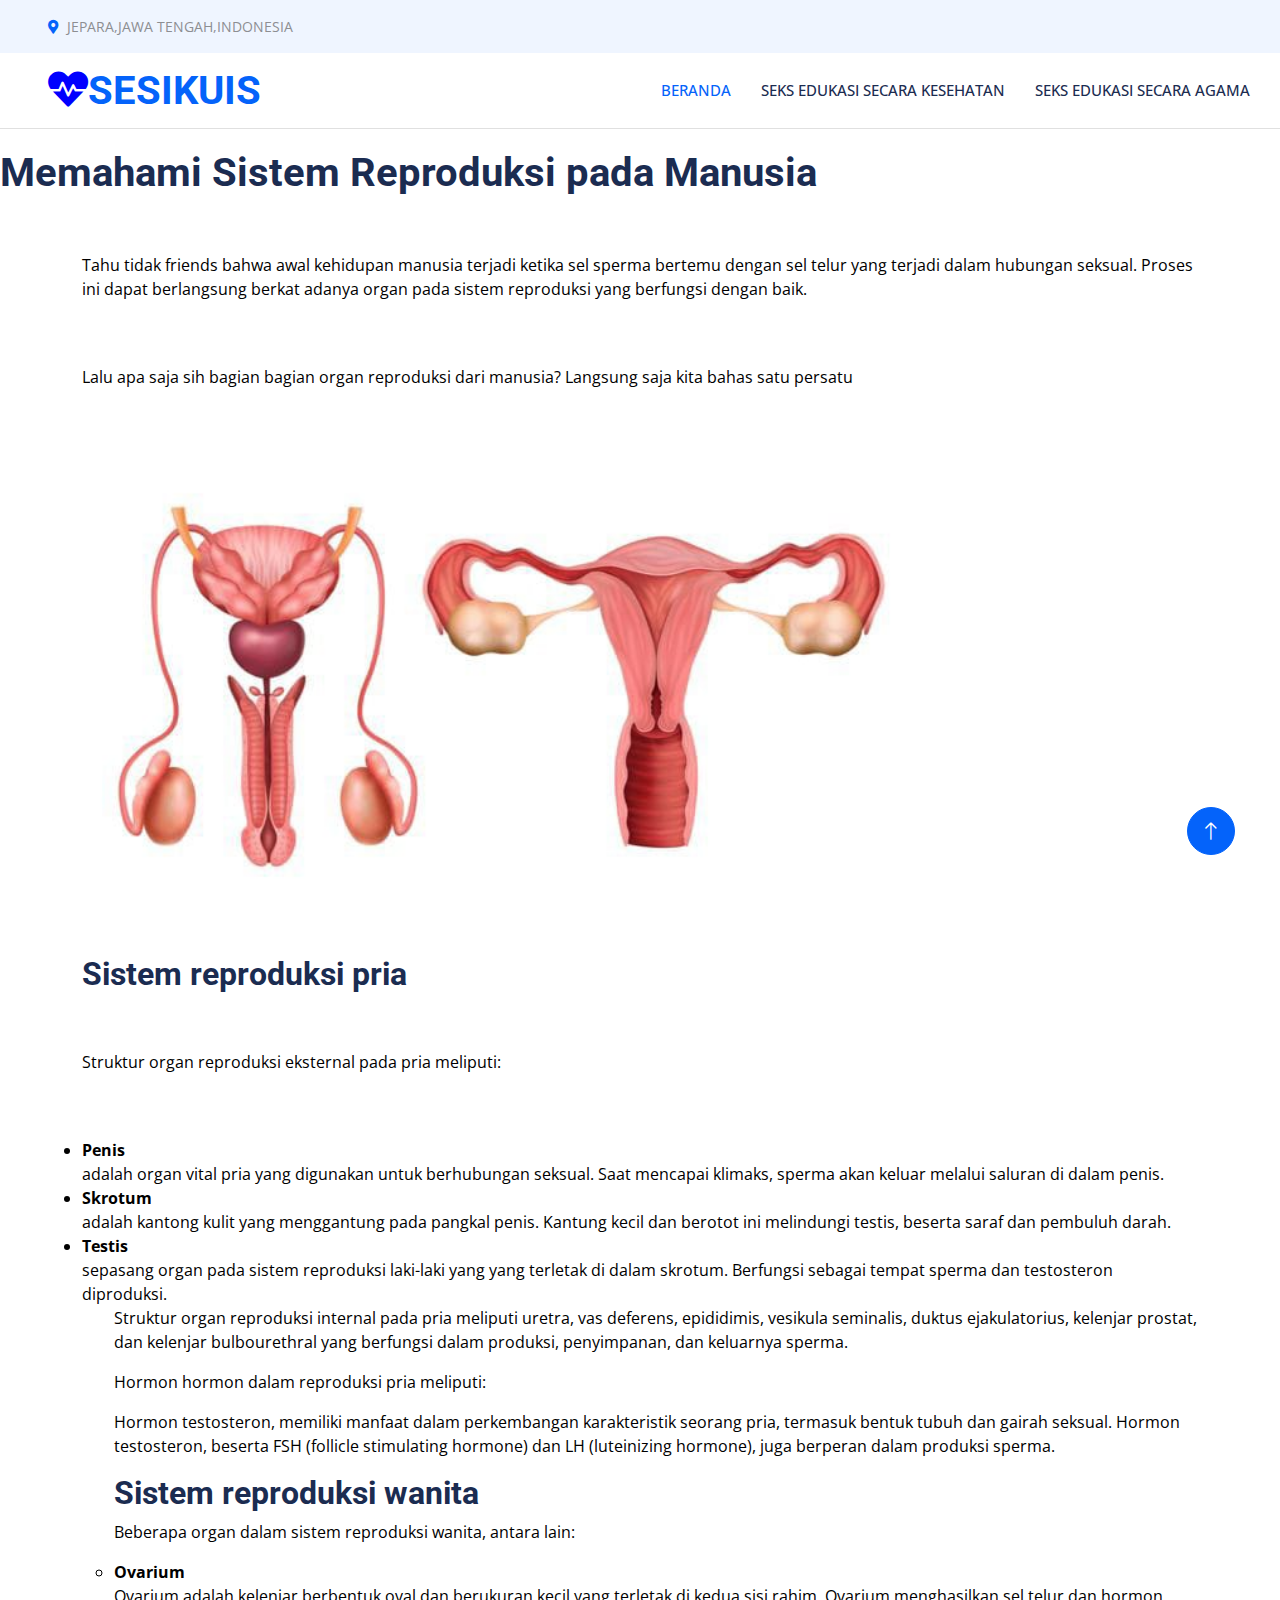
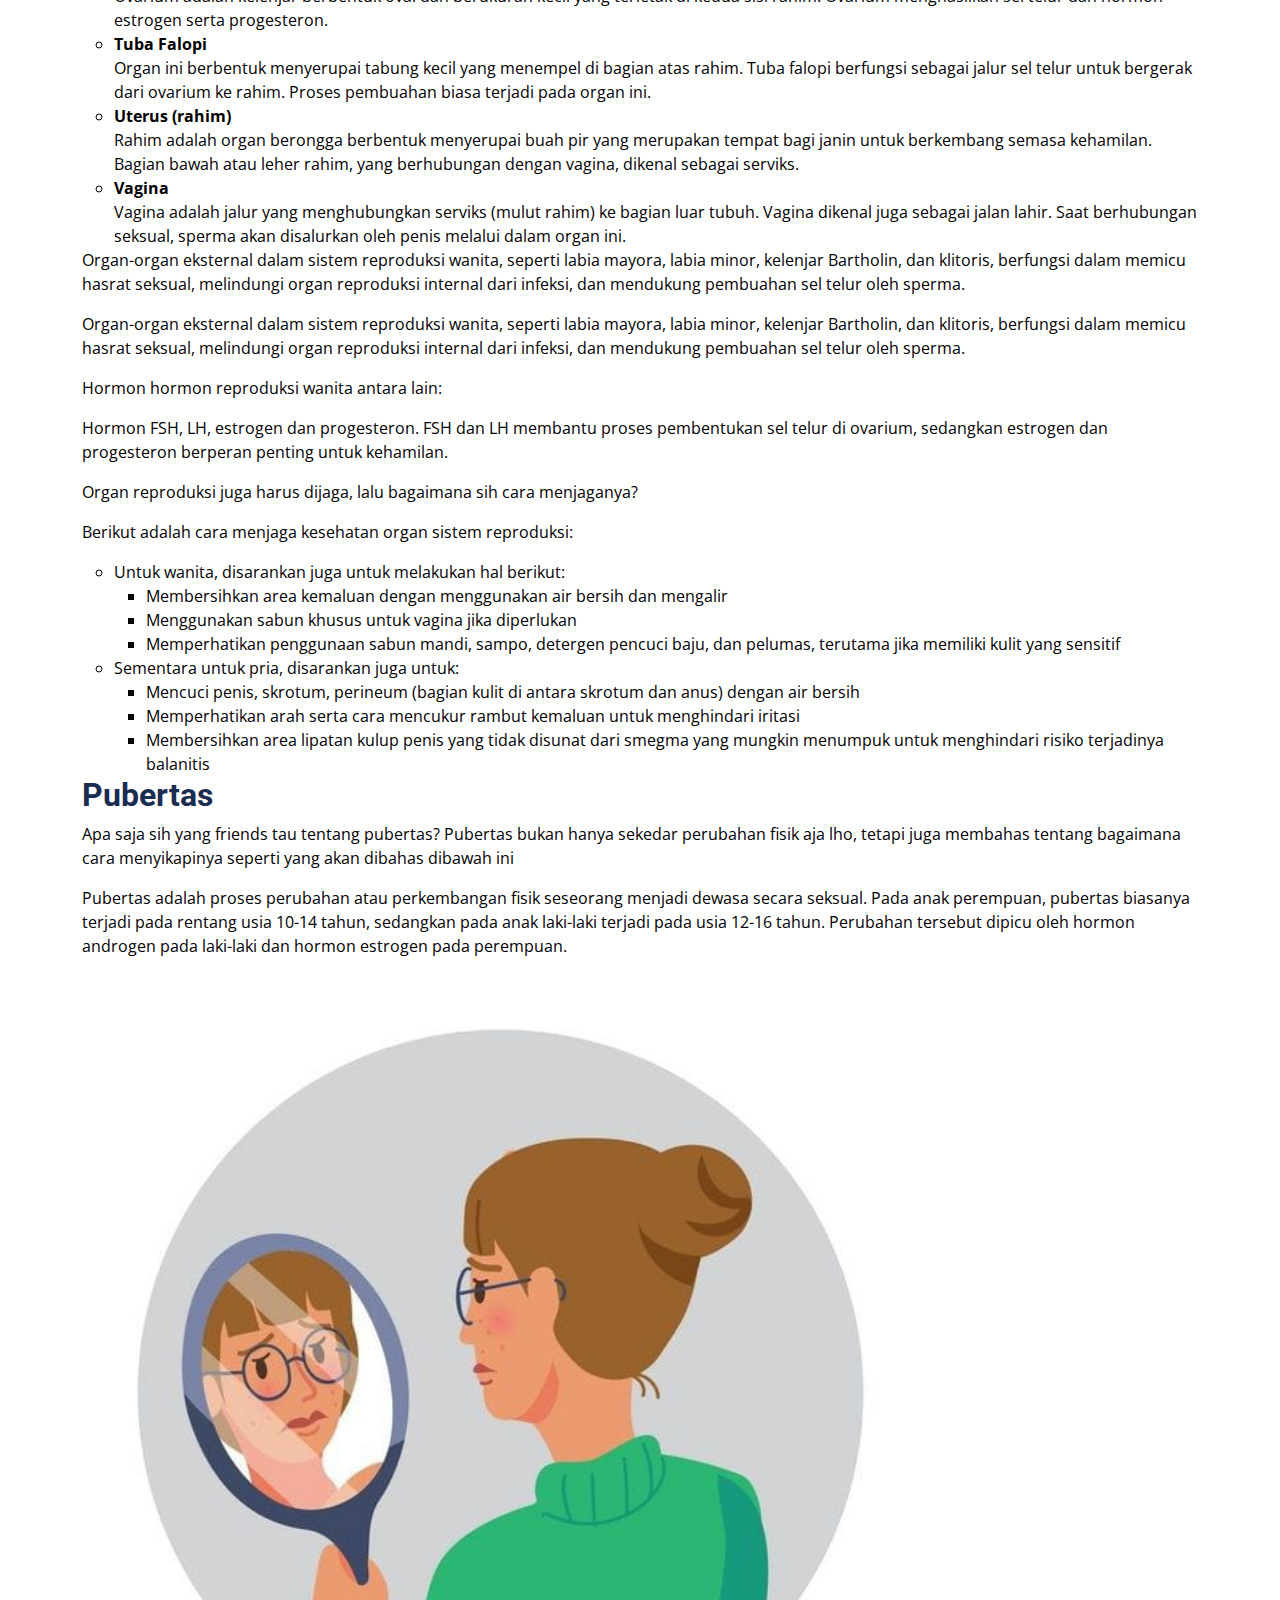
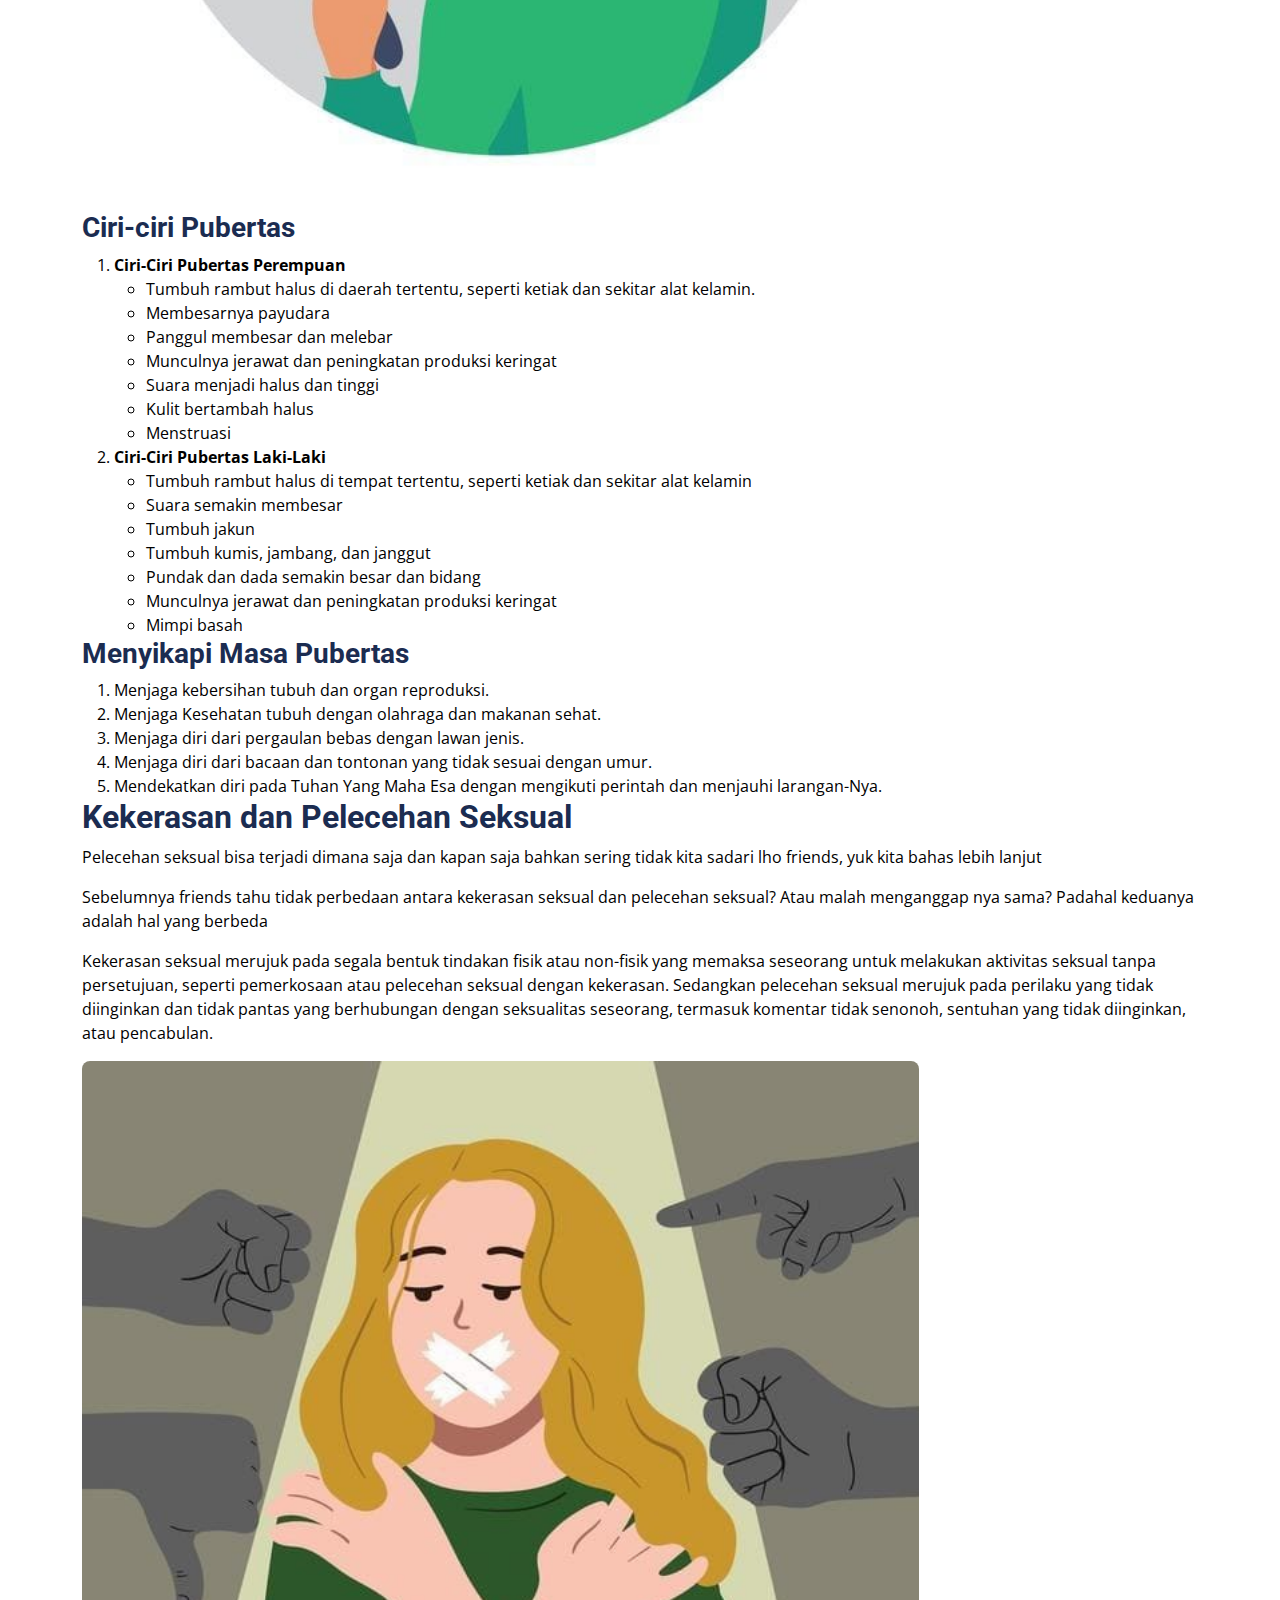
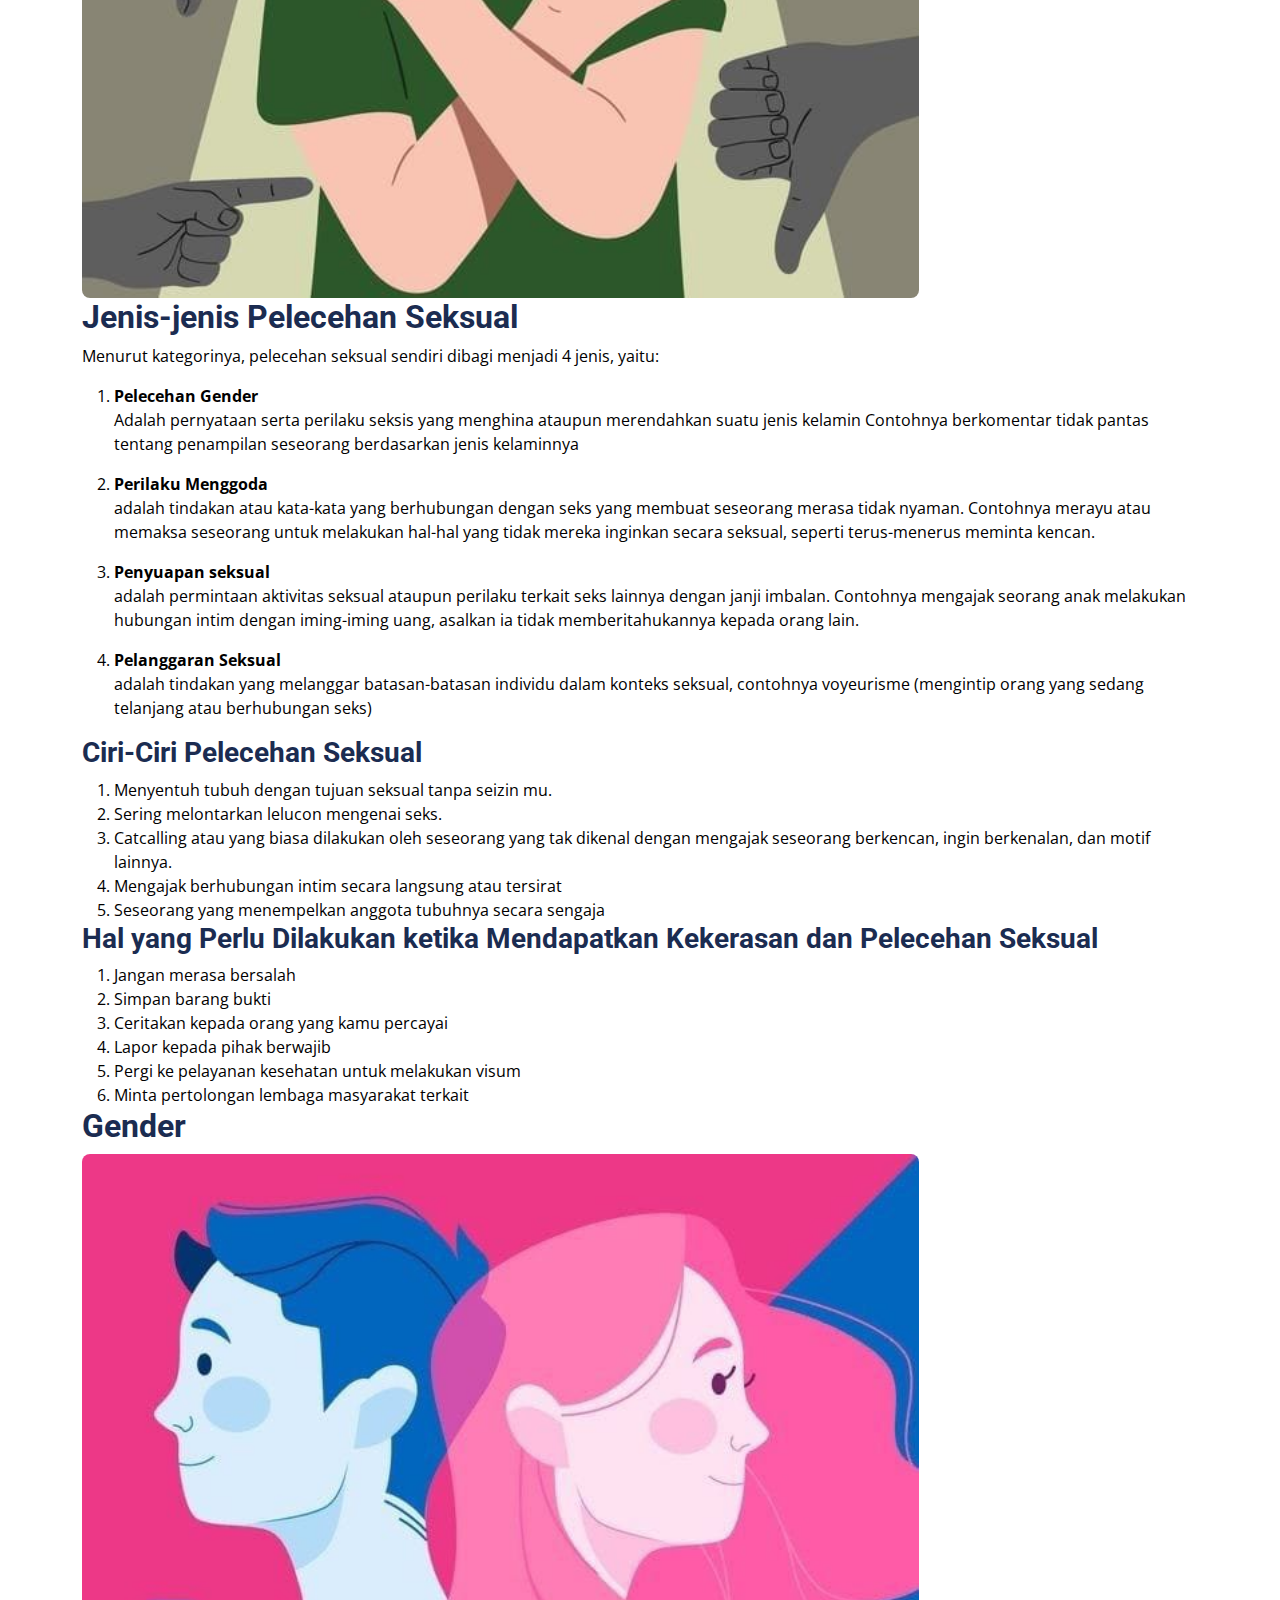
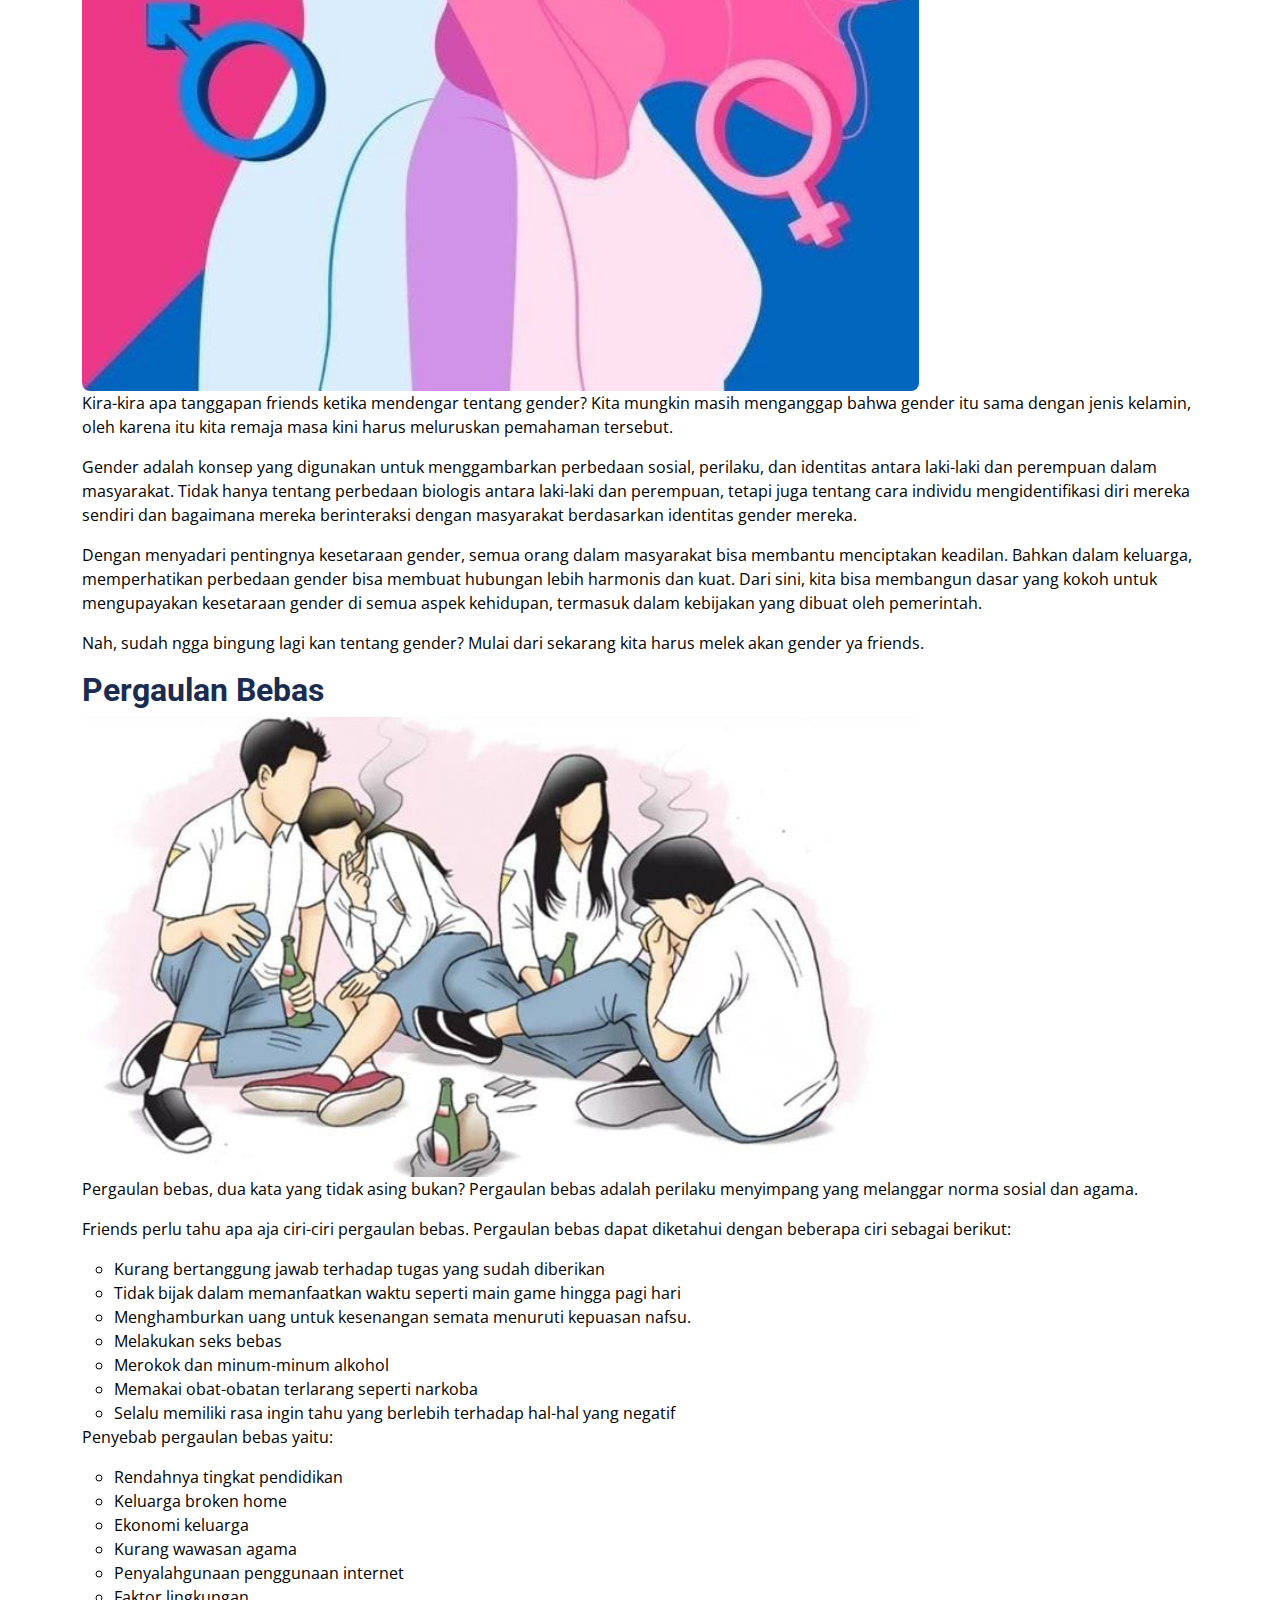
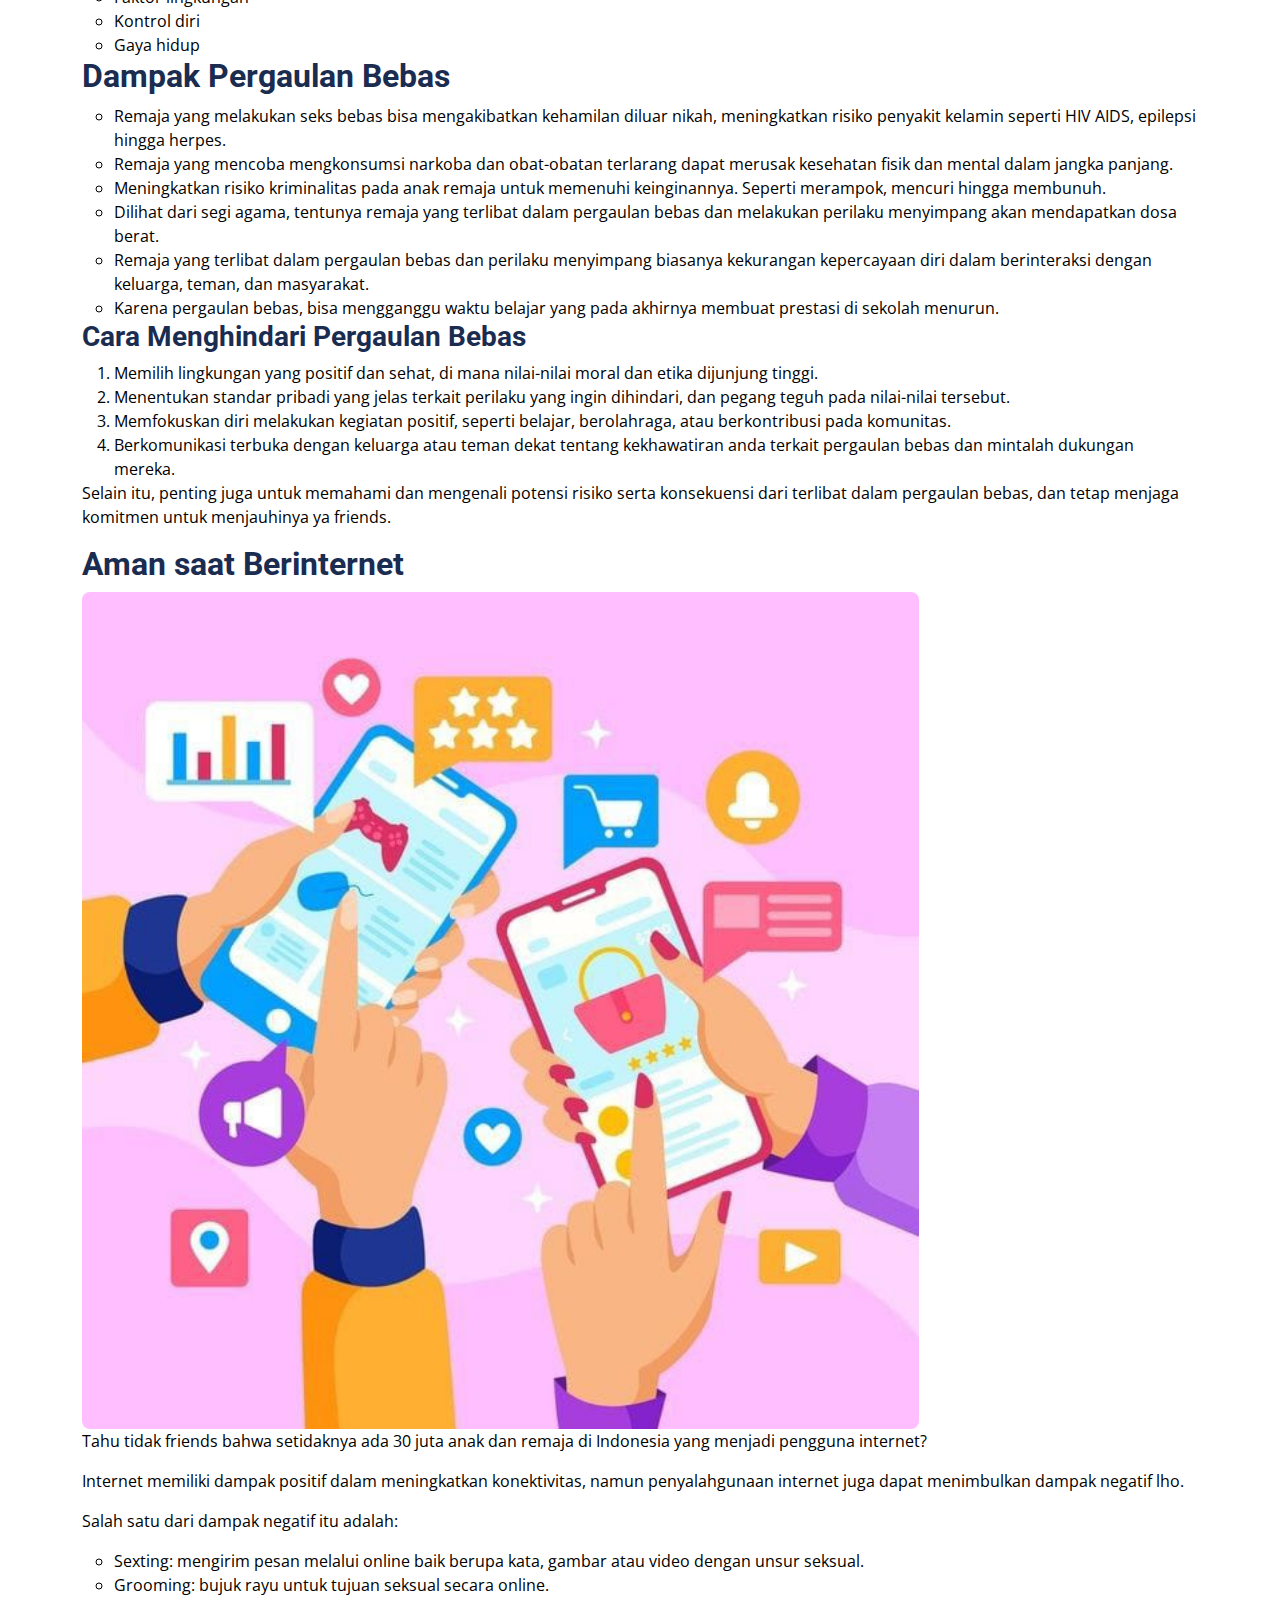
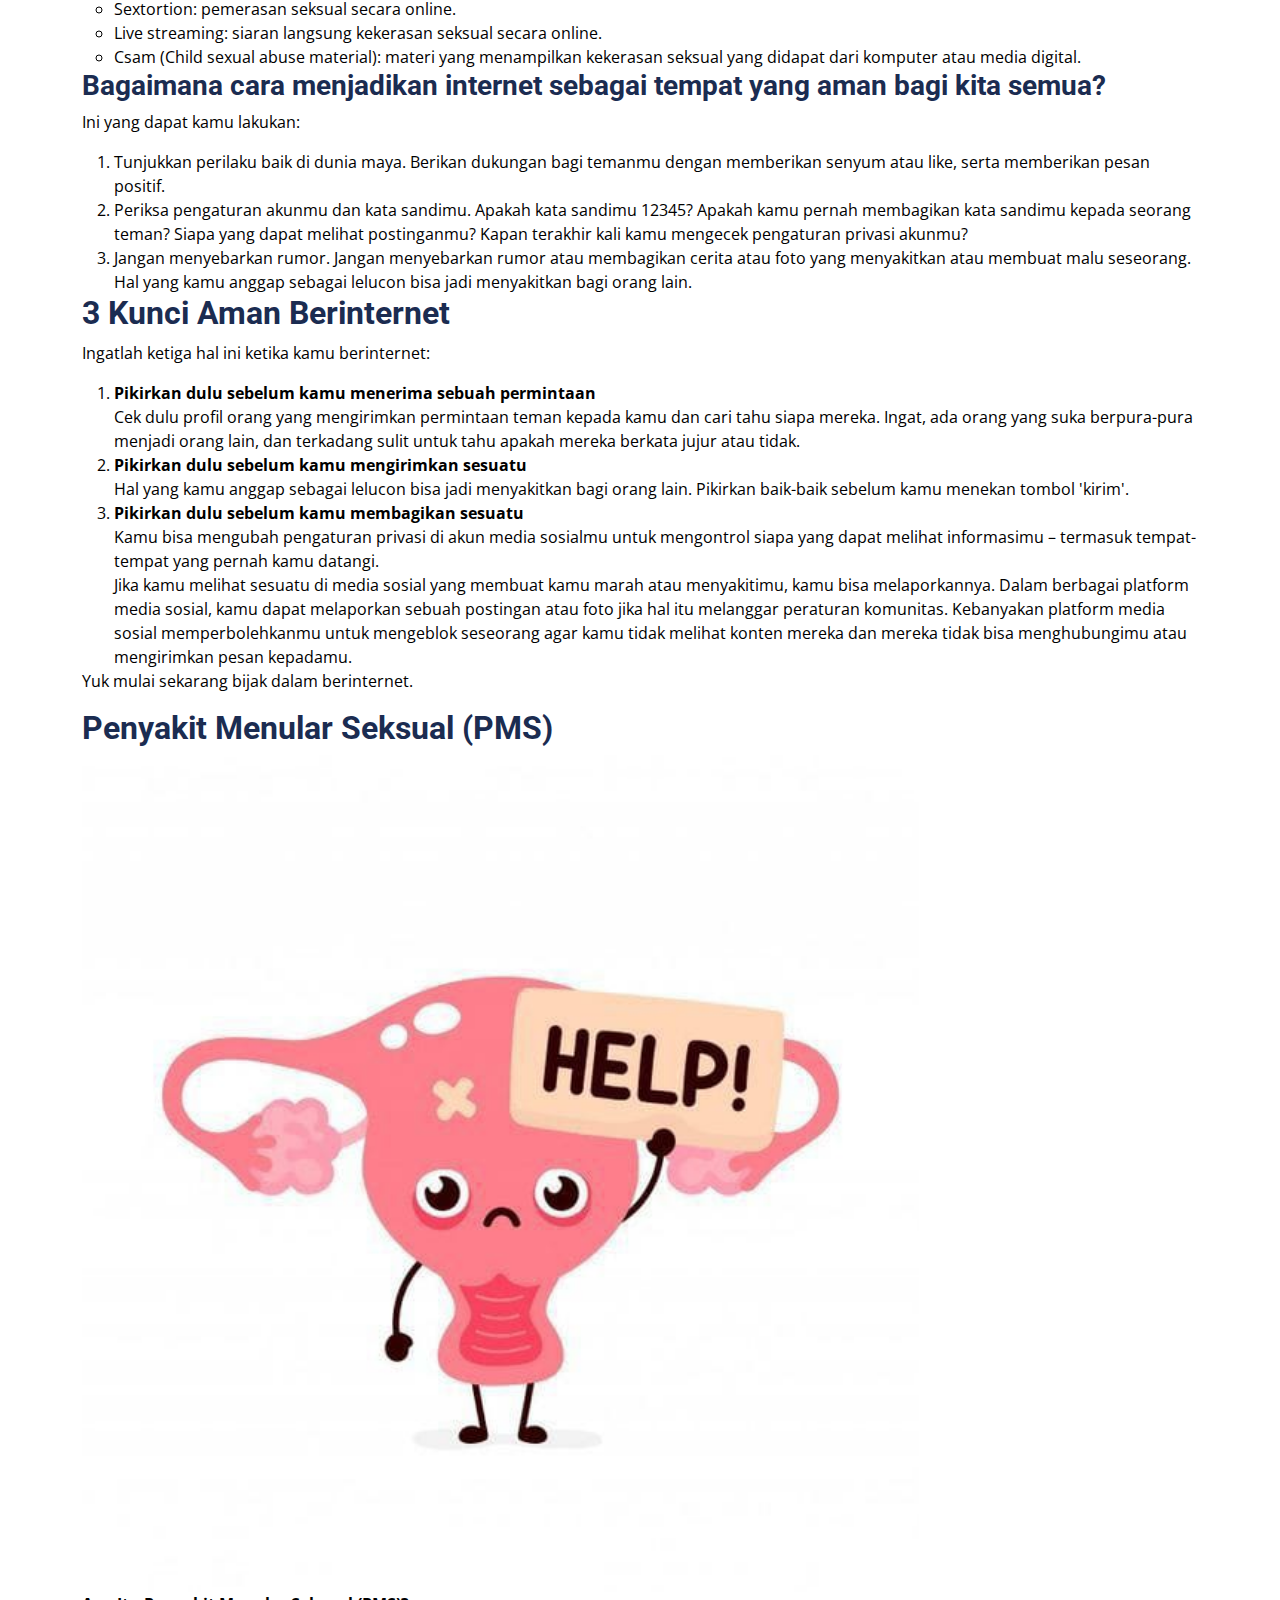
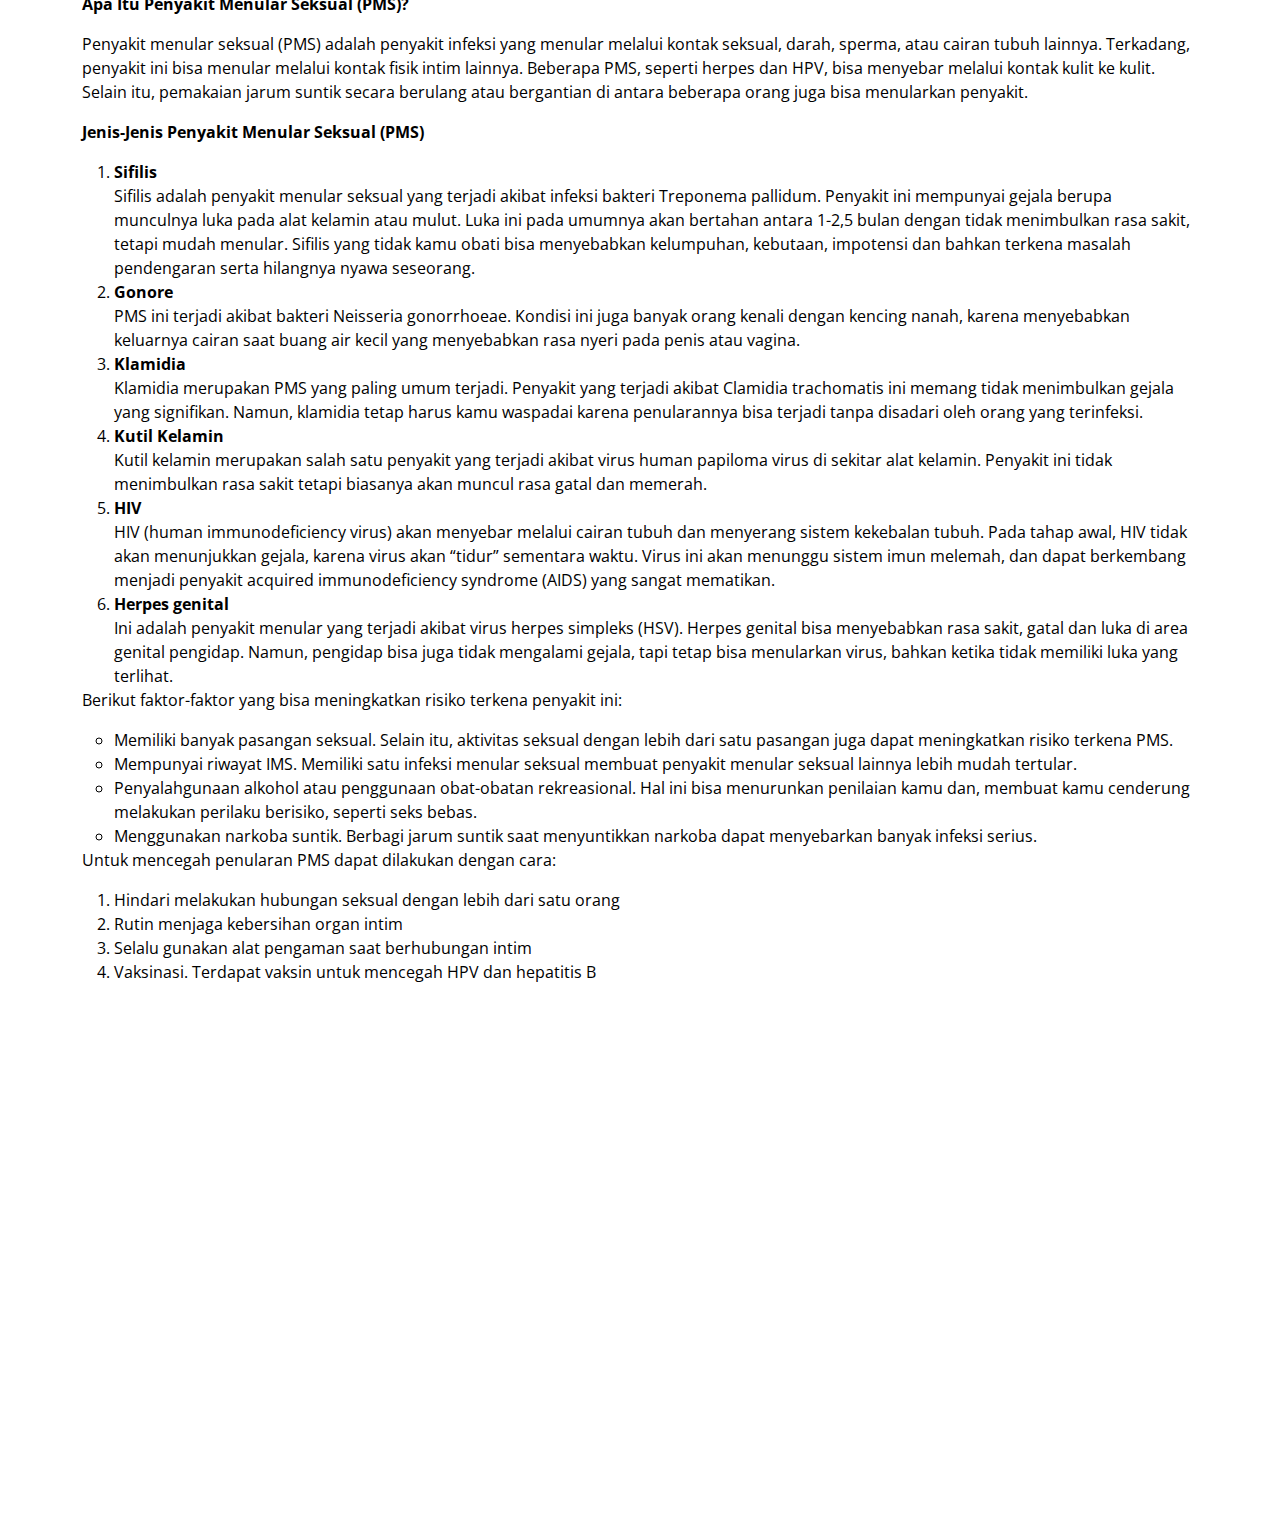
==== commit 32d38d19: "Update about.html" ====
--- a/about.html
+++ b/about.html
@@ -240,7 +240,7 @@
         <p>Nah, sudah ngga bingung lagi kan tentang gender? Mulai dari sekarang kita harus melek akan gender ya friends.</p>
         
         <h2>Pergaulan Bebas</h2>
-        <img class="img-fluid rounded w-25 align-self-end" src="PERGAULAN BEBAS.jpeg" alt="">
+        <img class="img-fluid rounded w-75 align-self-end" src="PERGAULAN BEBAS.jpeg" alt="">
         <p>Pergaulan bebas, dua kata yang tidak asing bukan? Pergaulan bebas adalah perilaku menyimpang yang melanggar norma sosial dan agama.</p>
         <p>Friends perlu tahu apa aja ciri-ciri pergaulan bebas. Pergaulan bebas dapat diketahui dengan beberapa ciri sebagai berikut:</p>
         <ul style="color: black;">
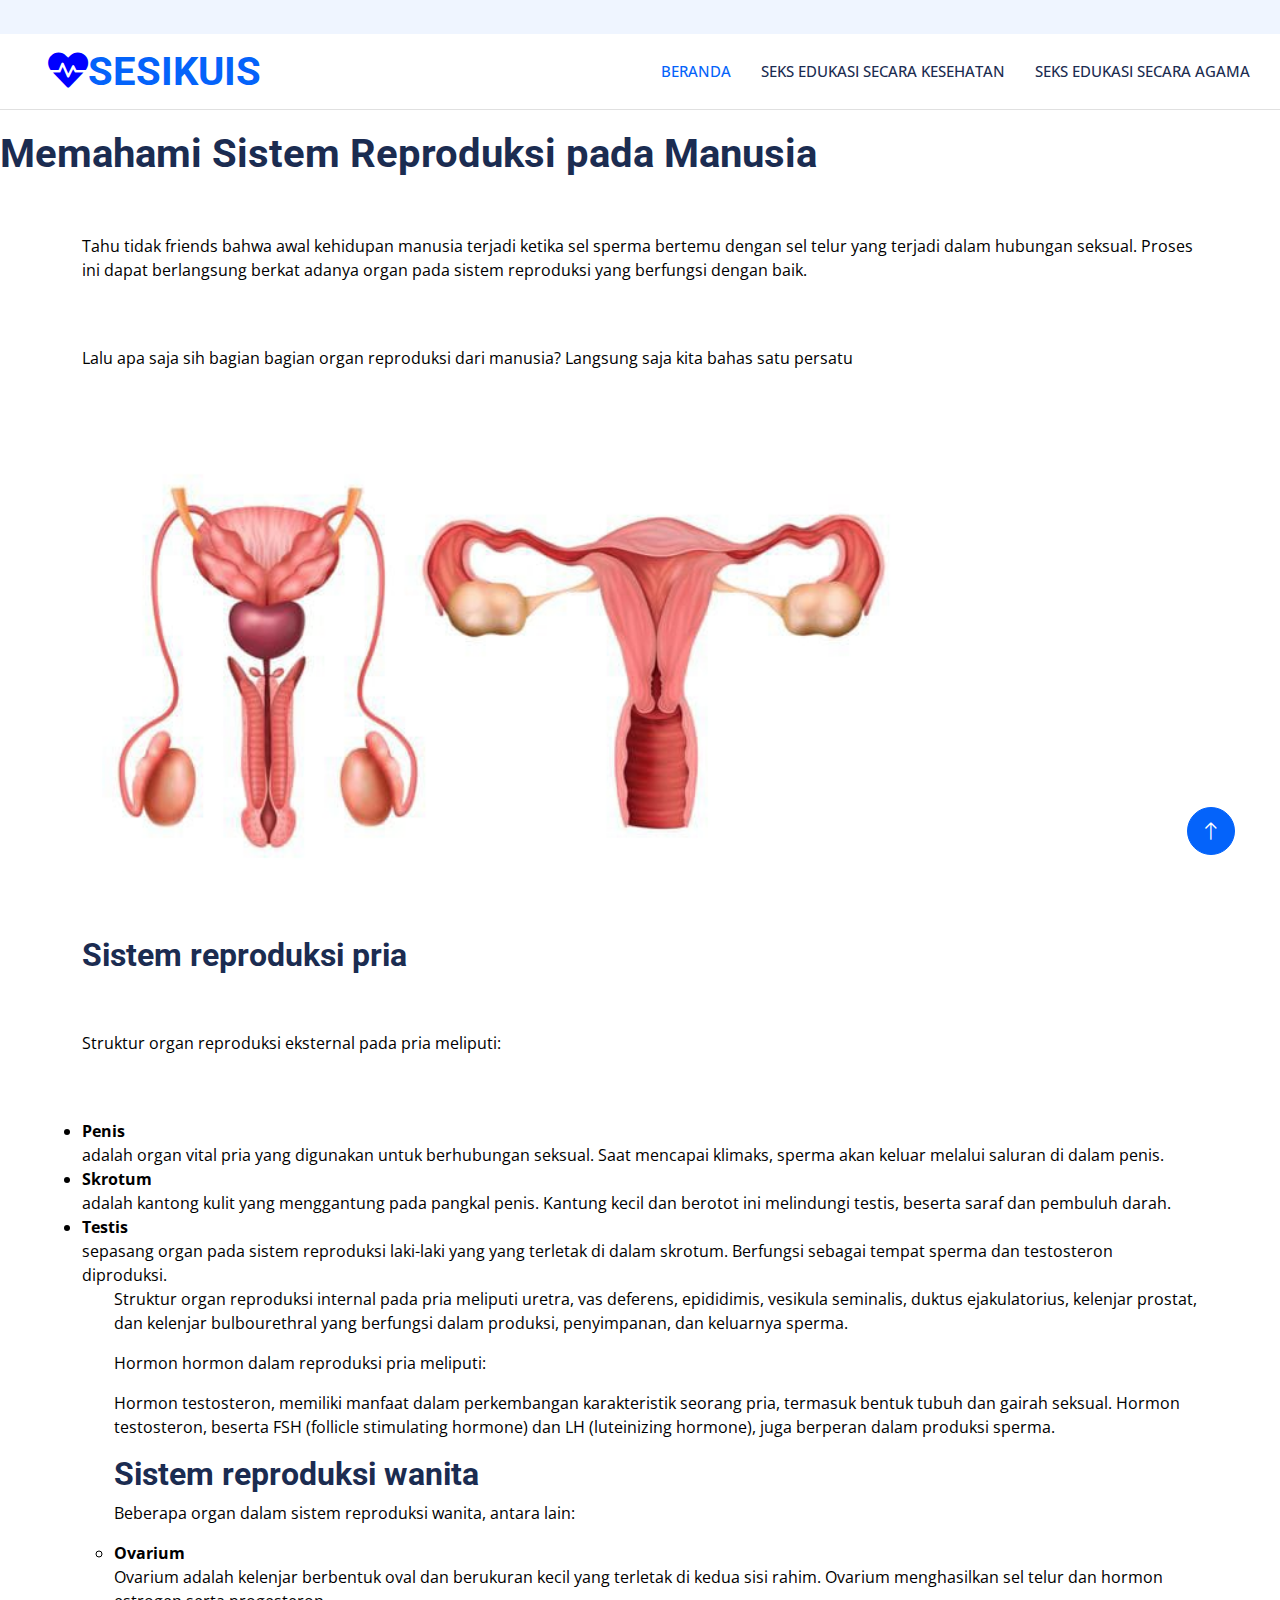
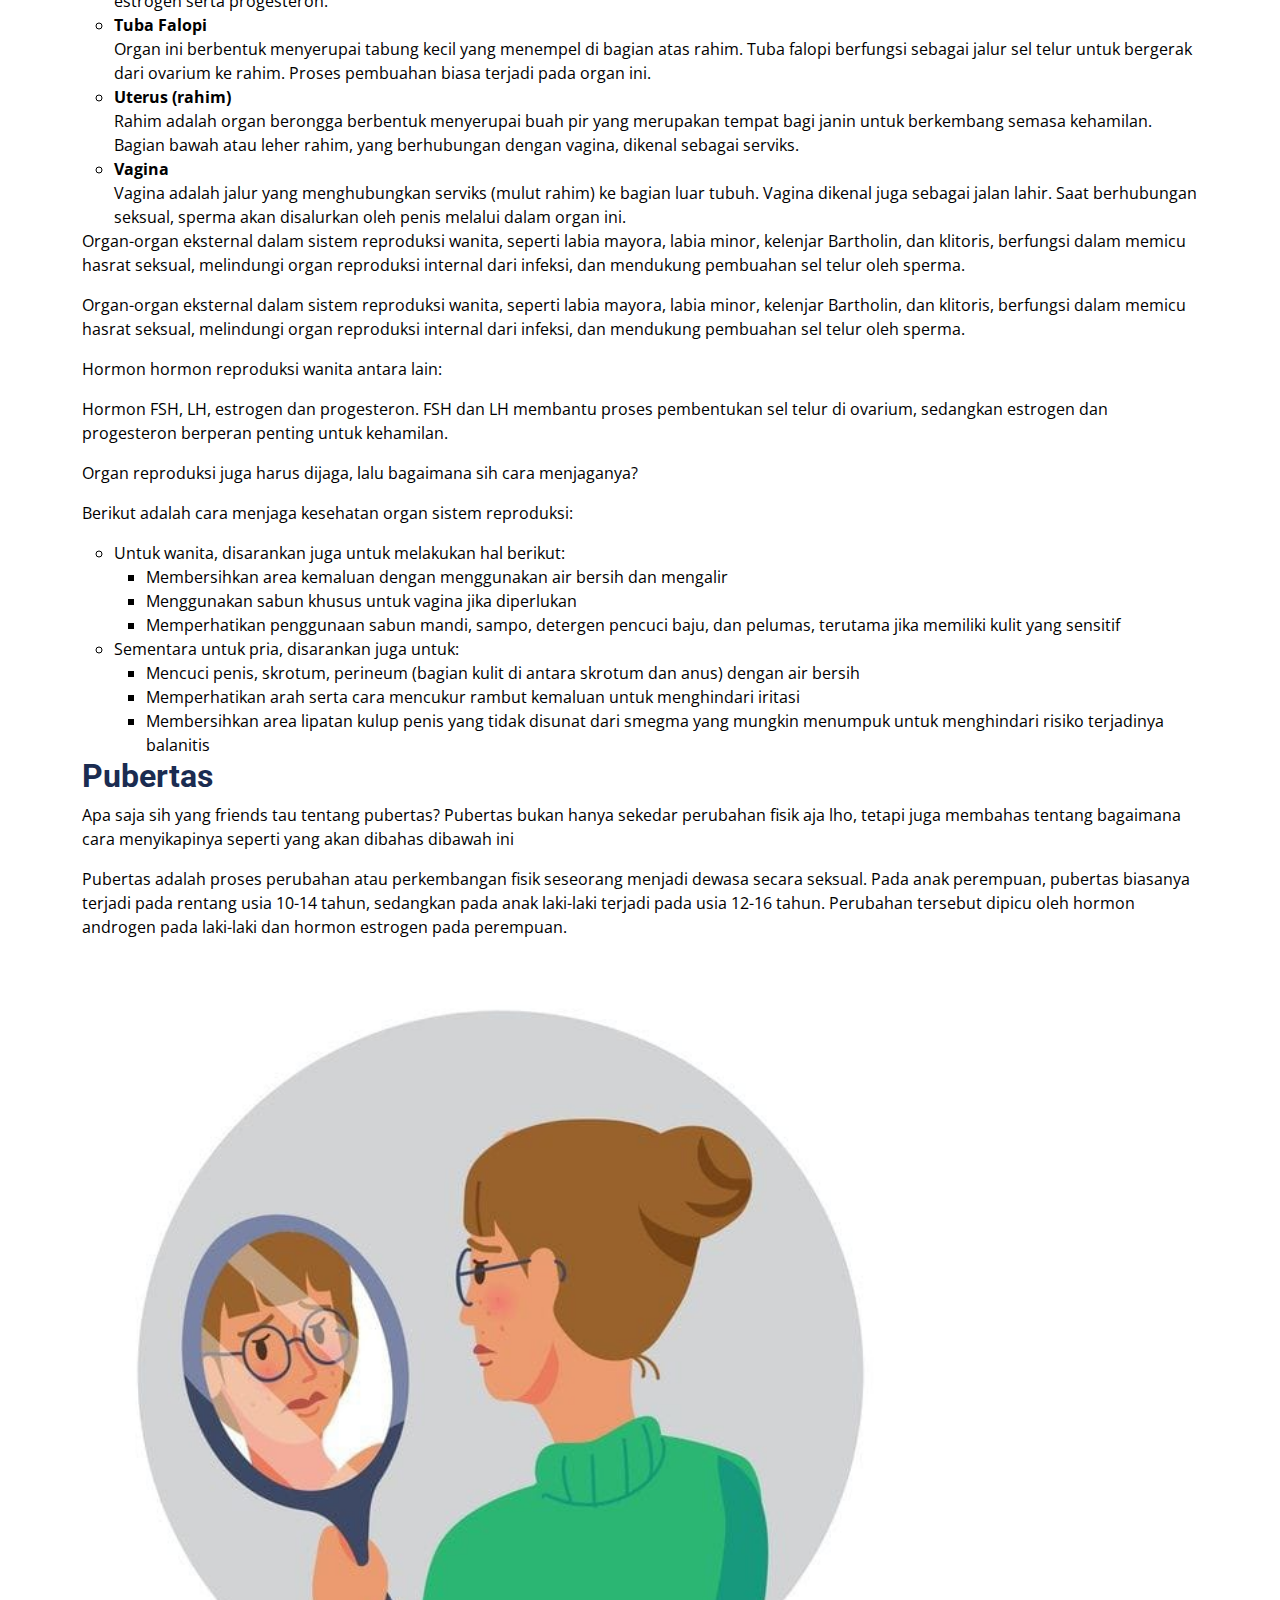
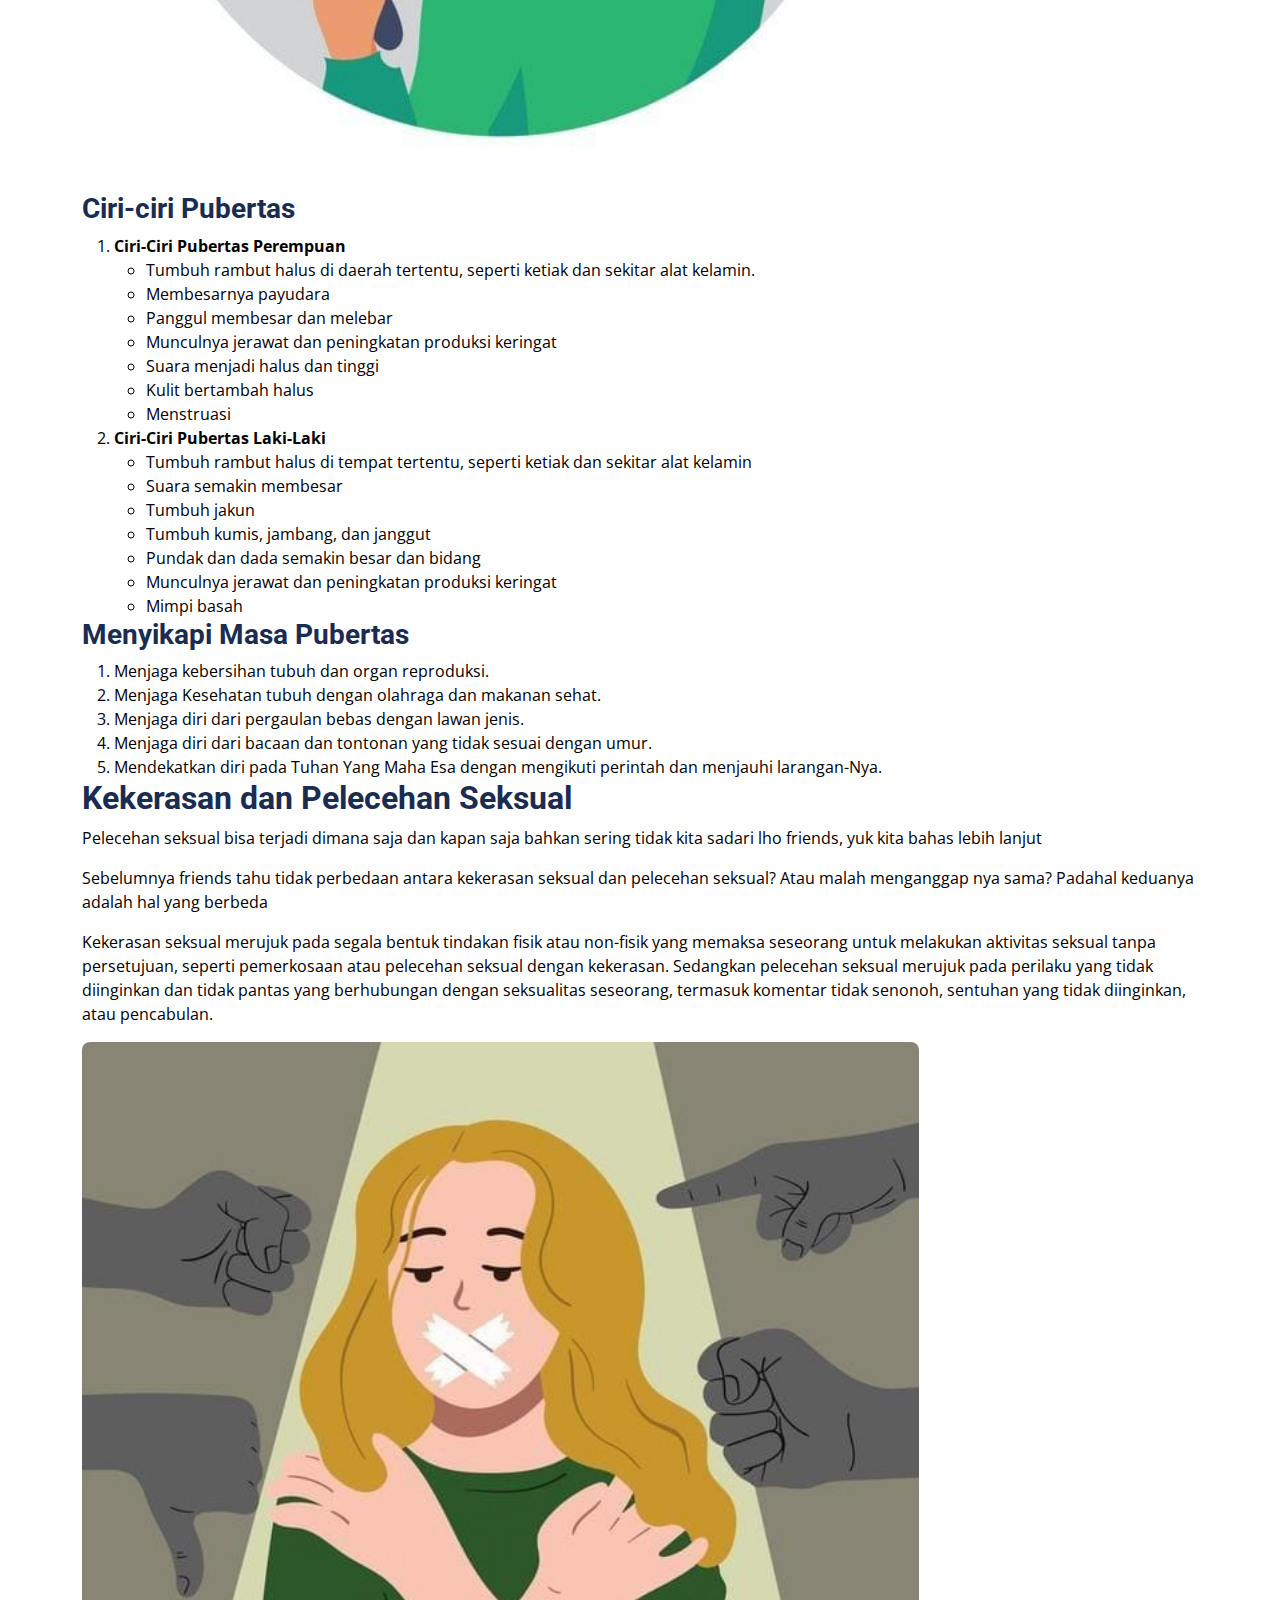
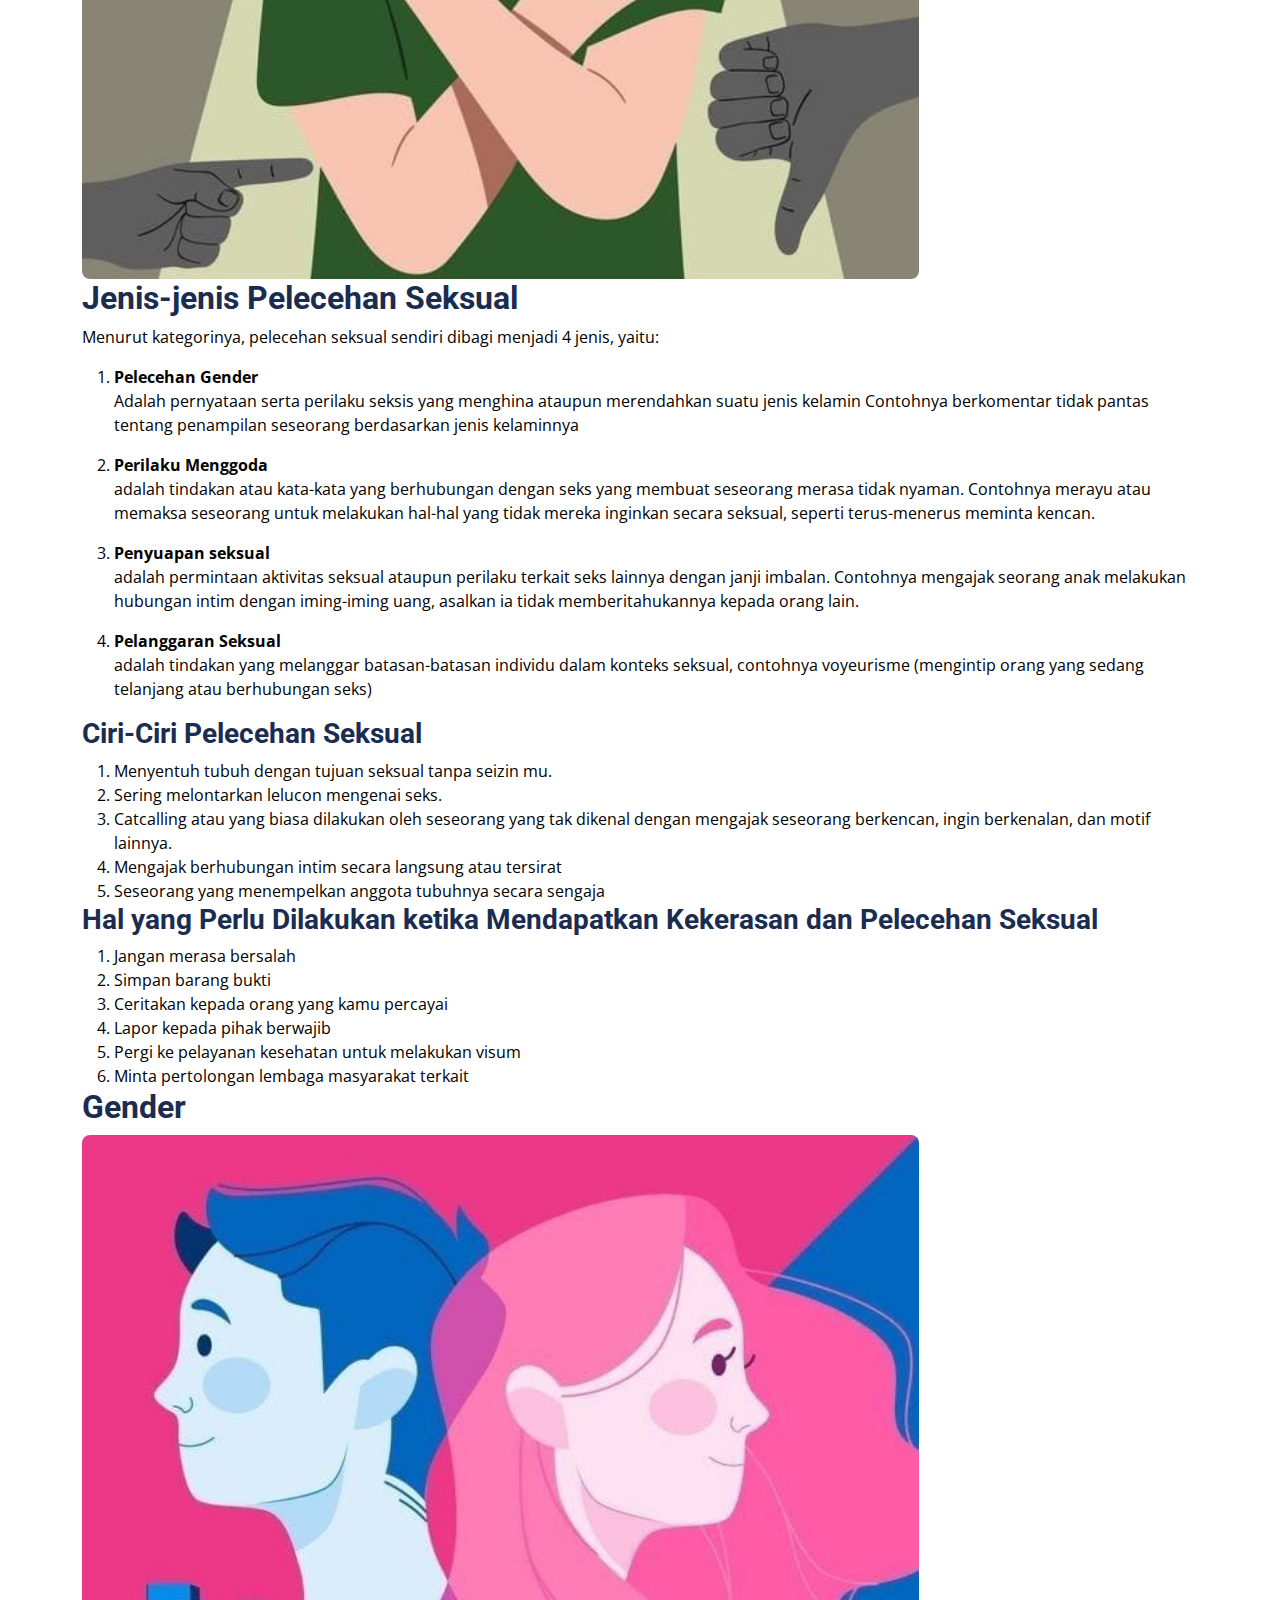
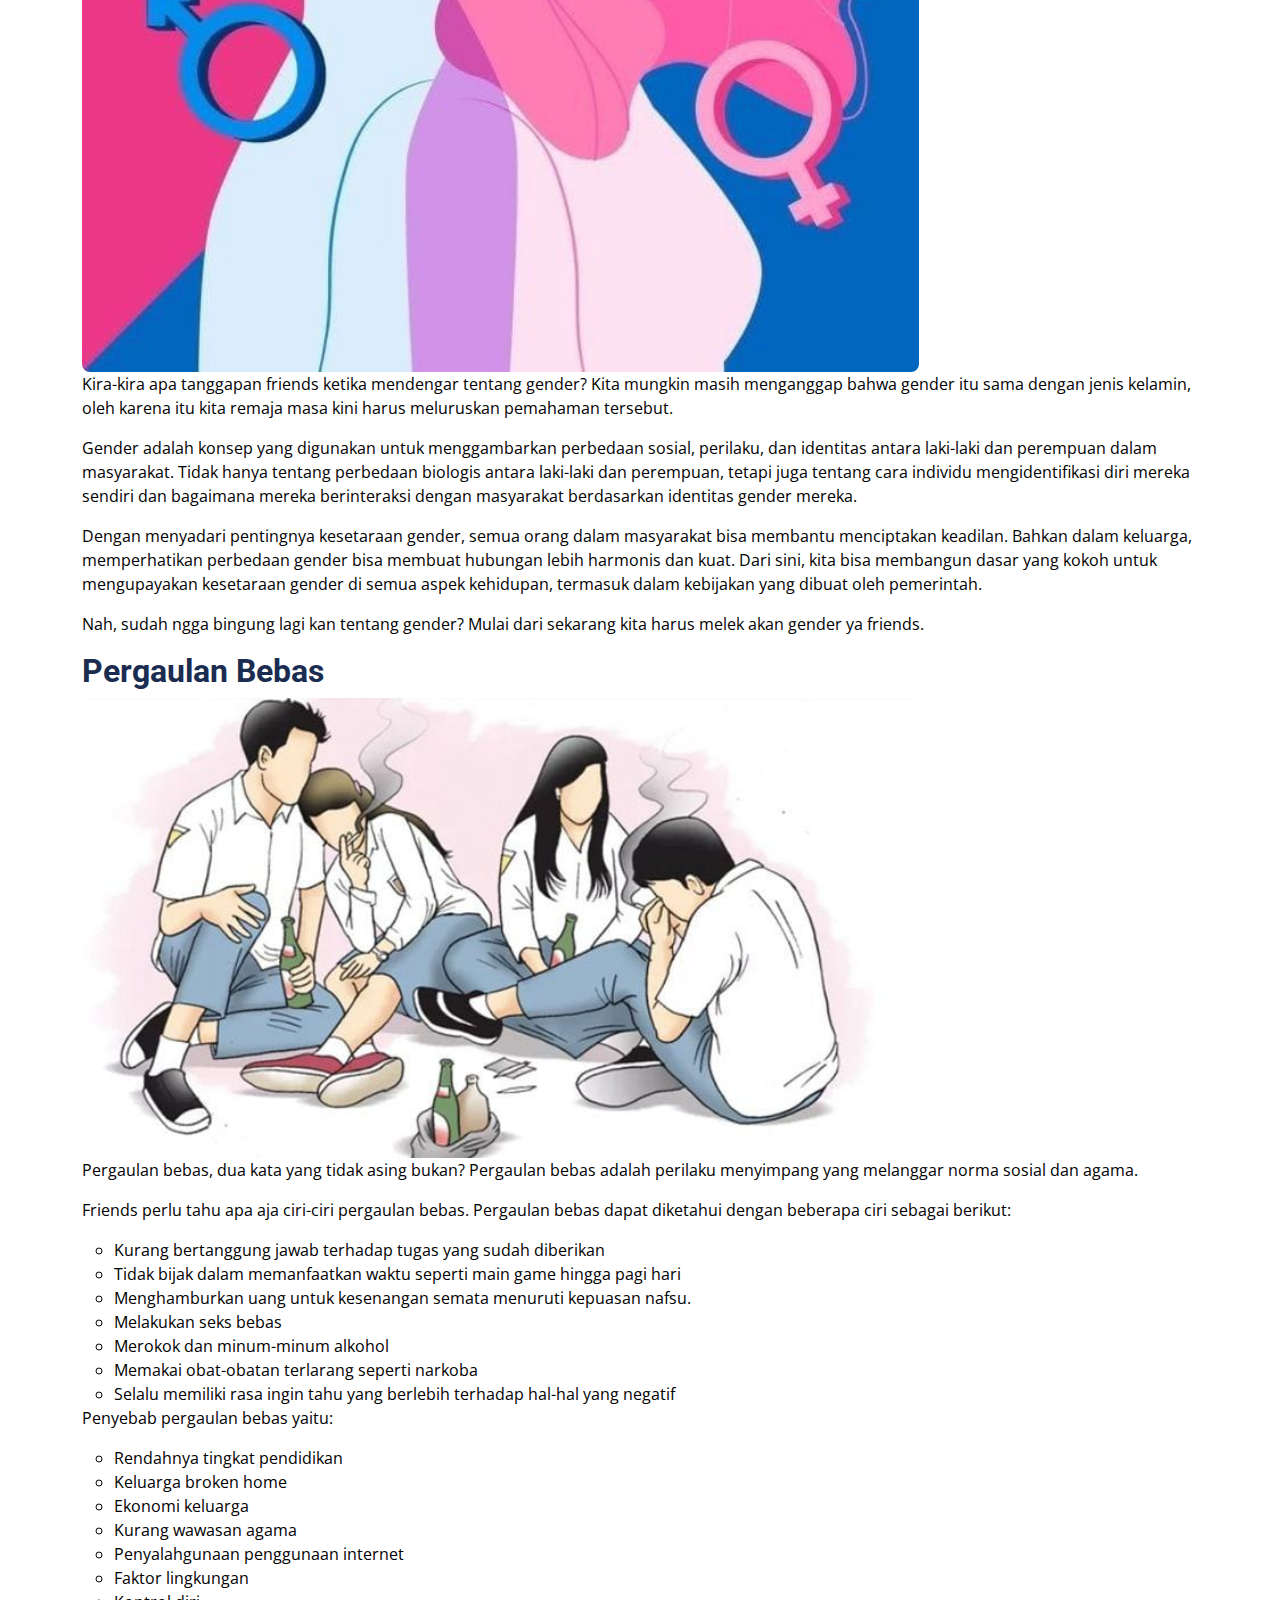
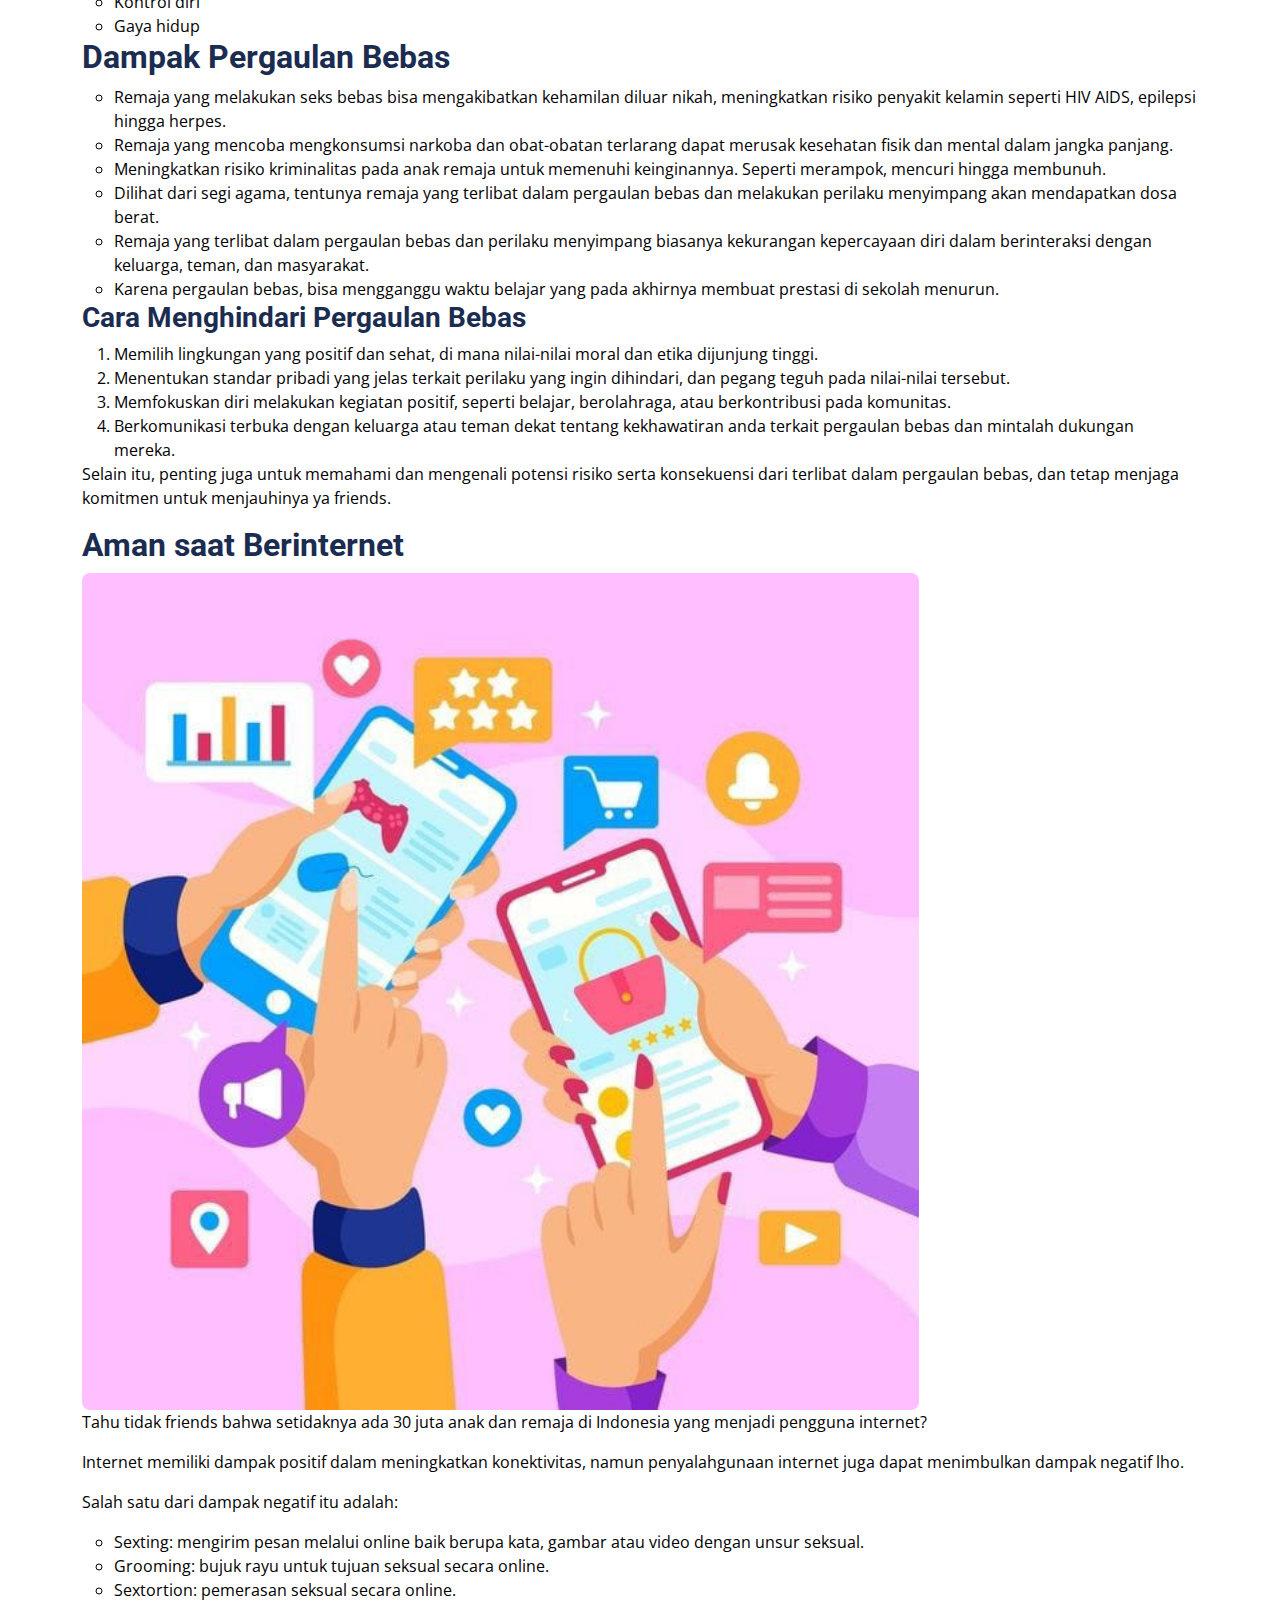
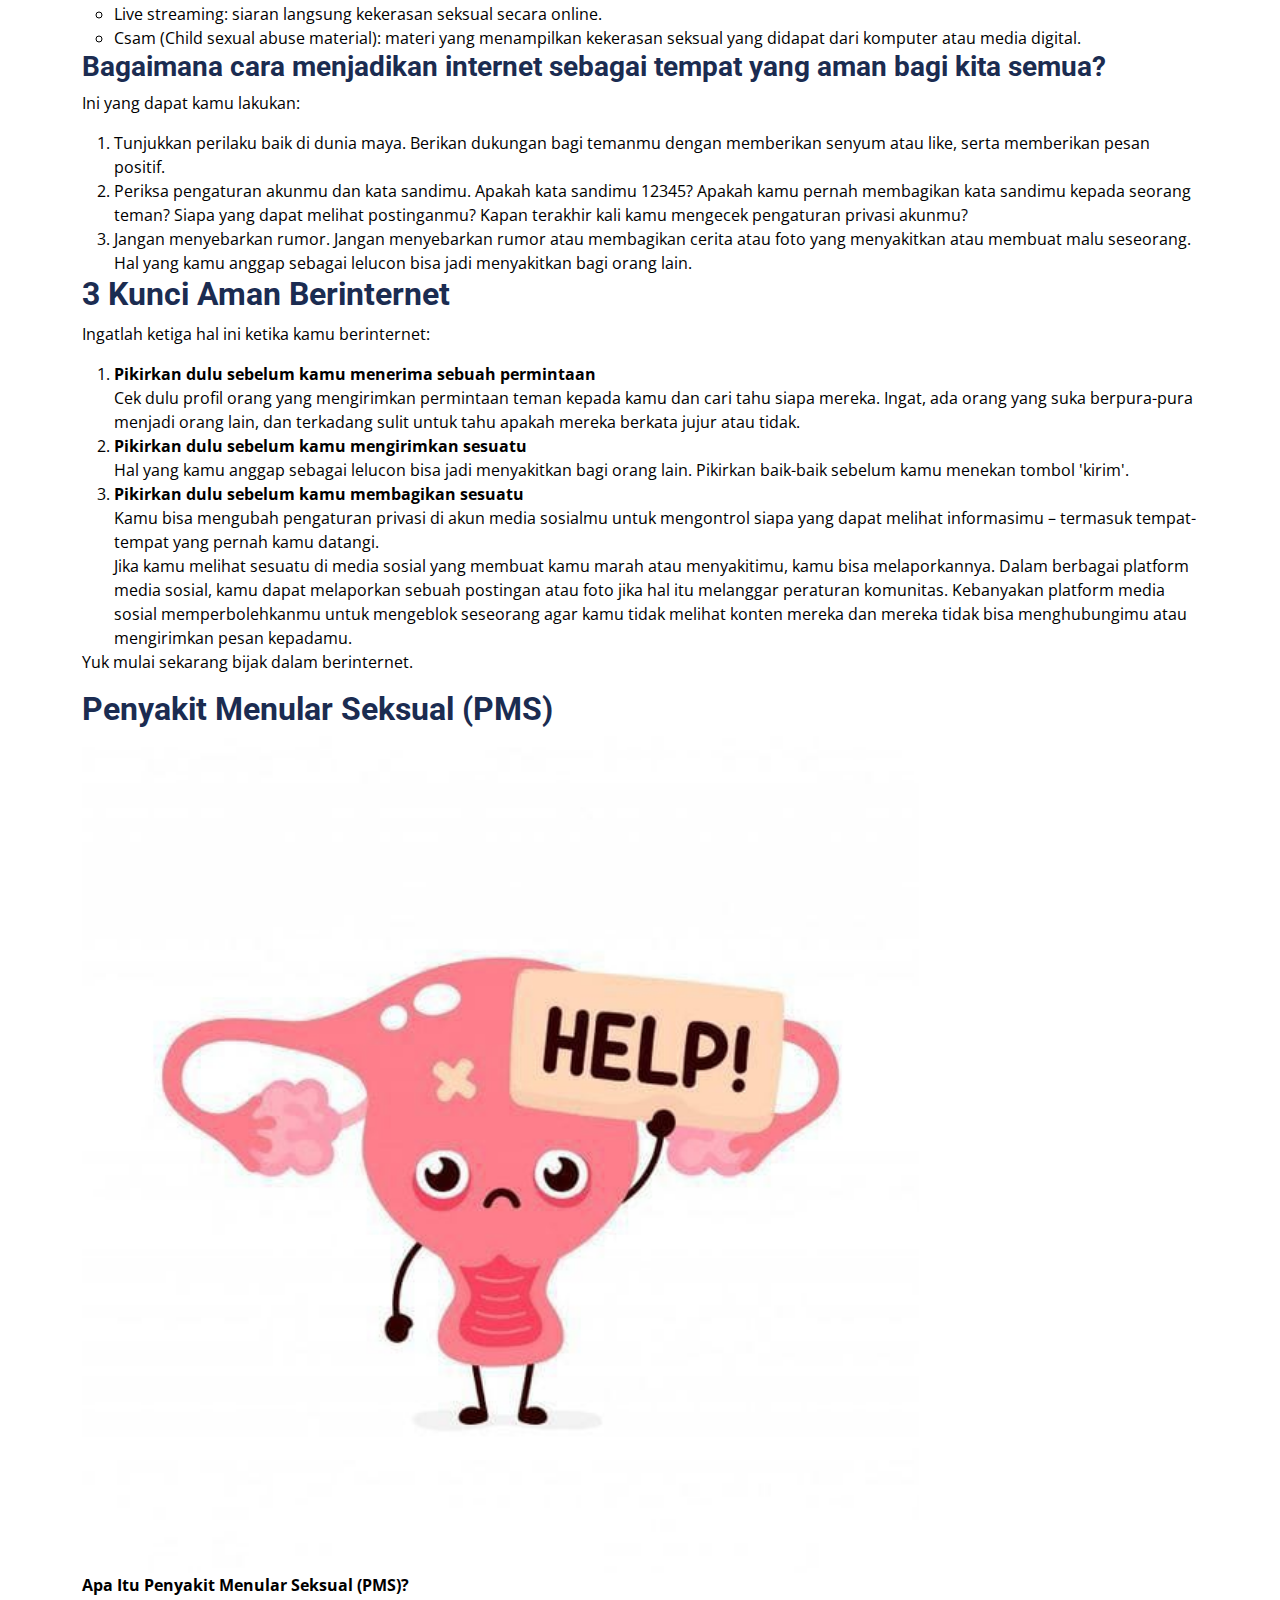
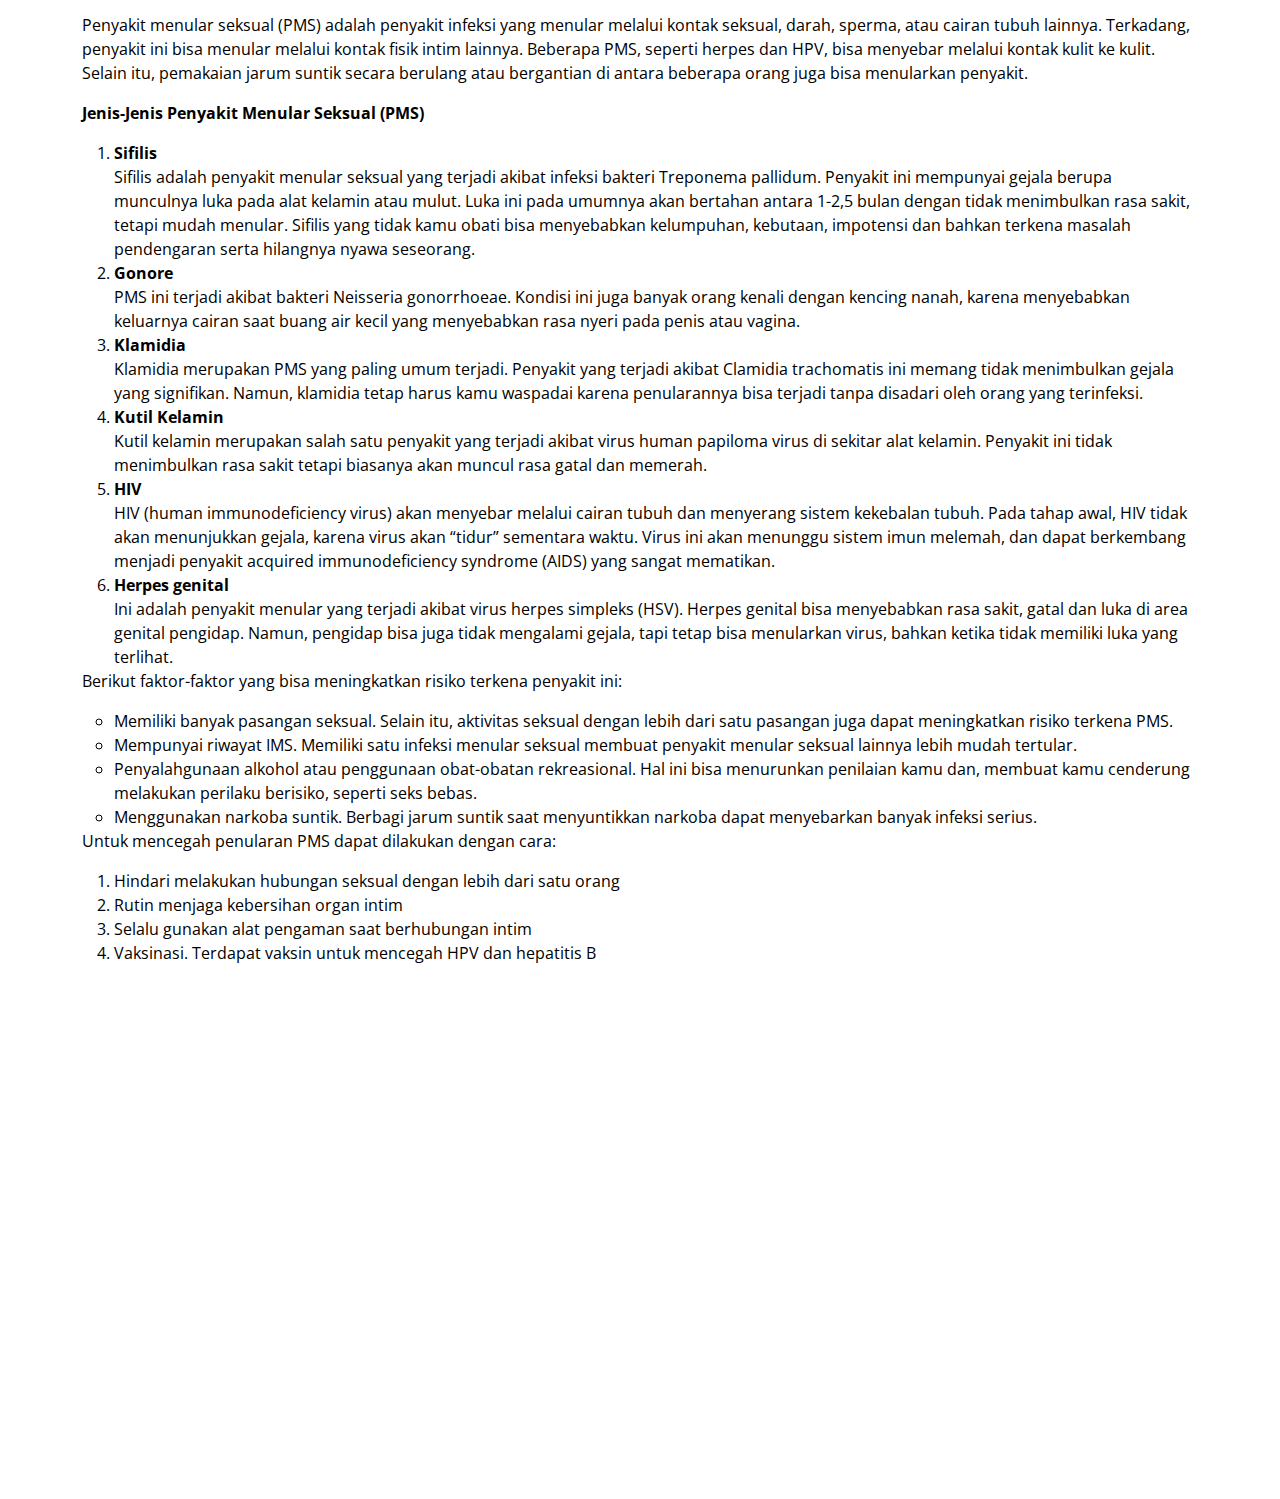
==== commit 00b7a993: "Update about.html" ====
--- a/about.html
+++ b/about.html
@@ -47,8 +47,8 @@
         <div class="row gx-0 d-none d-lg-flex">
             <div class="col-lg-7 px-5 text-start">
                 <div class="h-100 d-inline-flex align-items-center py-3 me-4">
-                    <small class="fa fa-map-marker-alt text-primary me-2"></small>
-                    <small>JEPARA,JAWA TENGAH,INDONESIA</small>
+                    <small></small>
+                    <small></small>
                 </div>
             </div>
         </div>
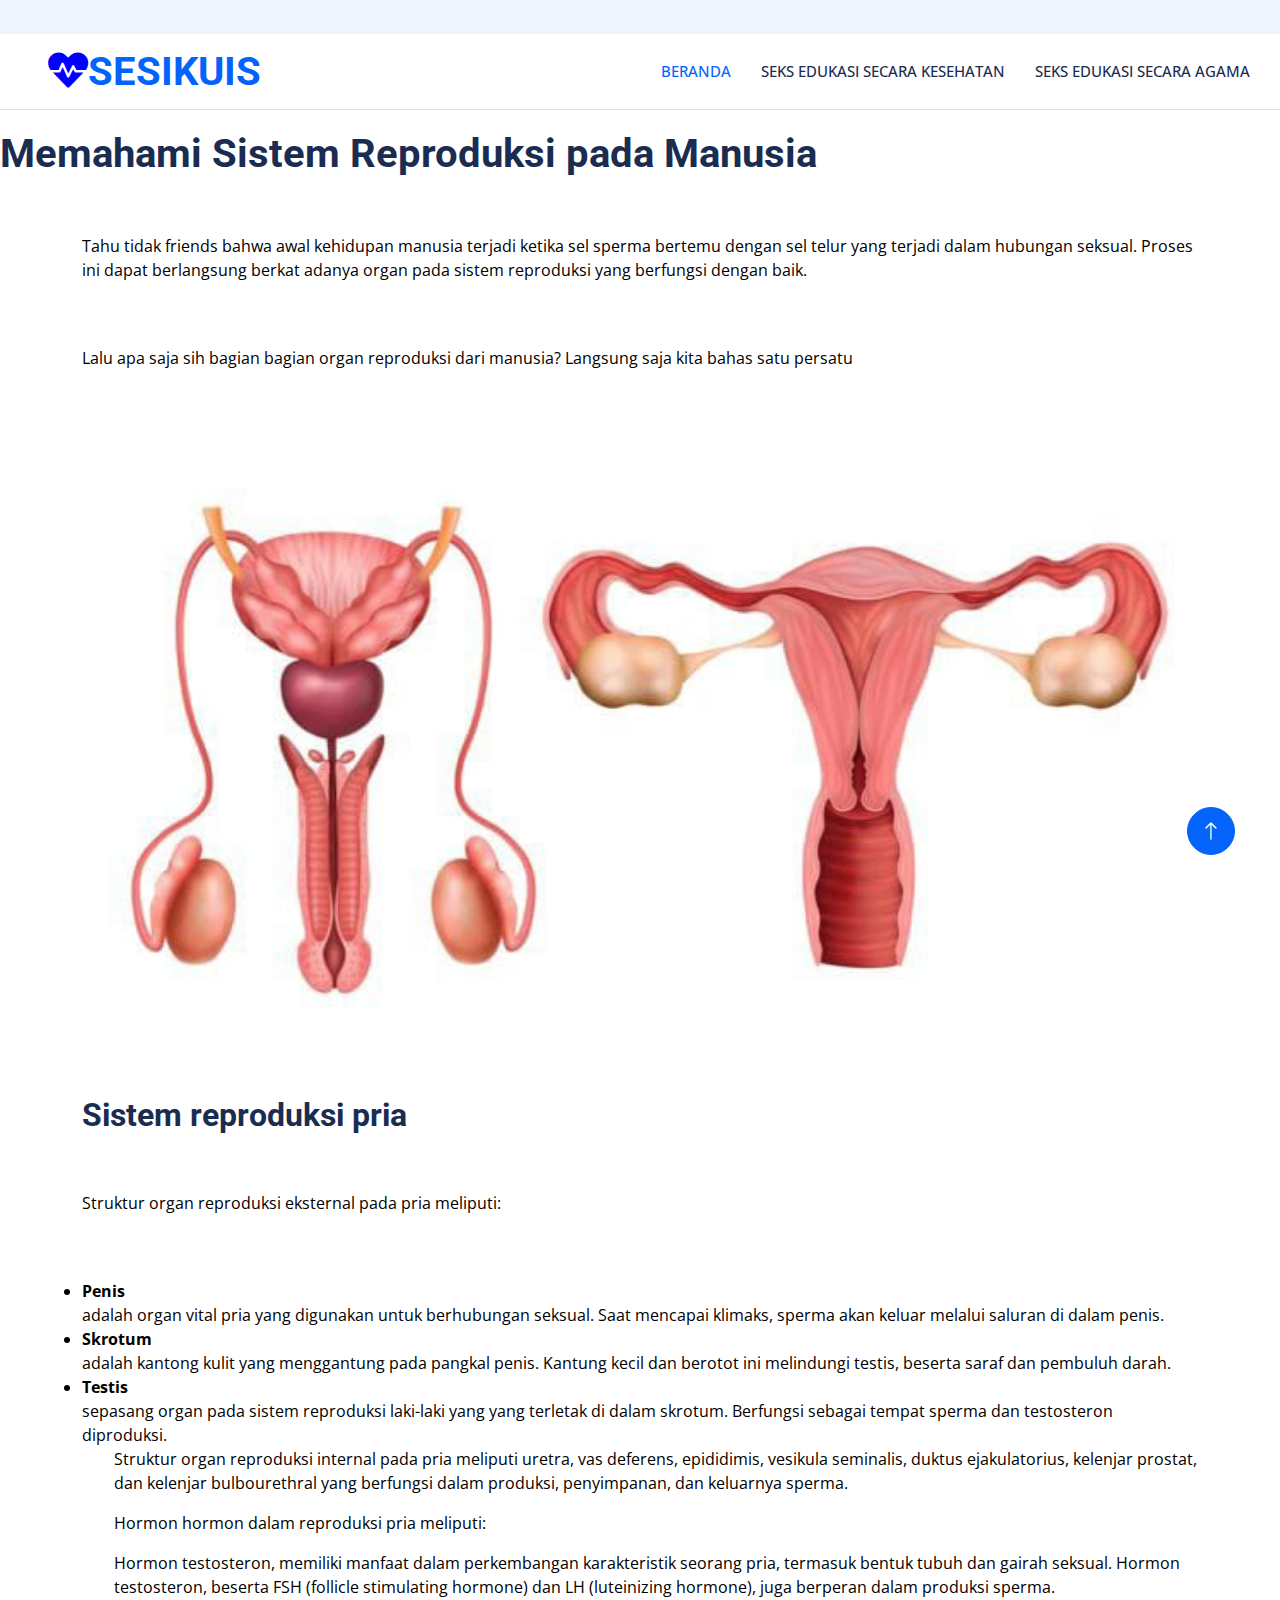
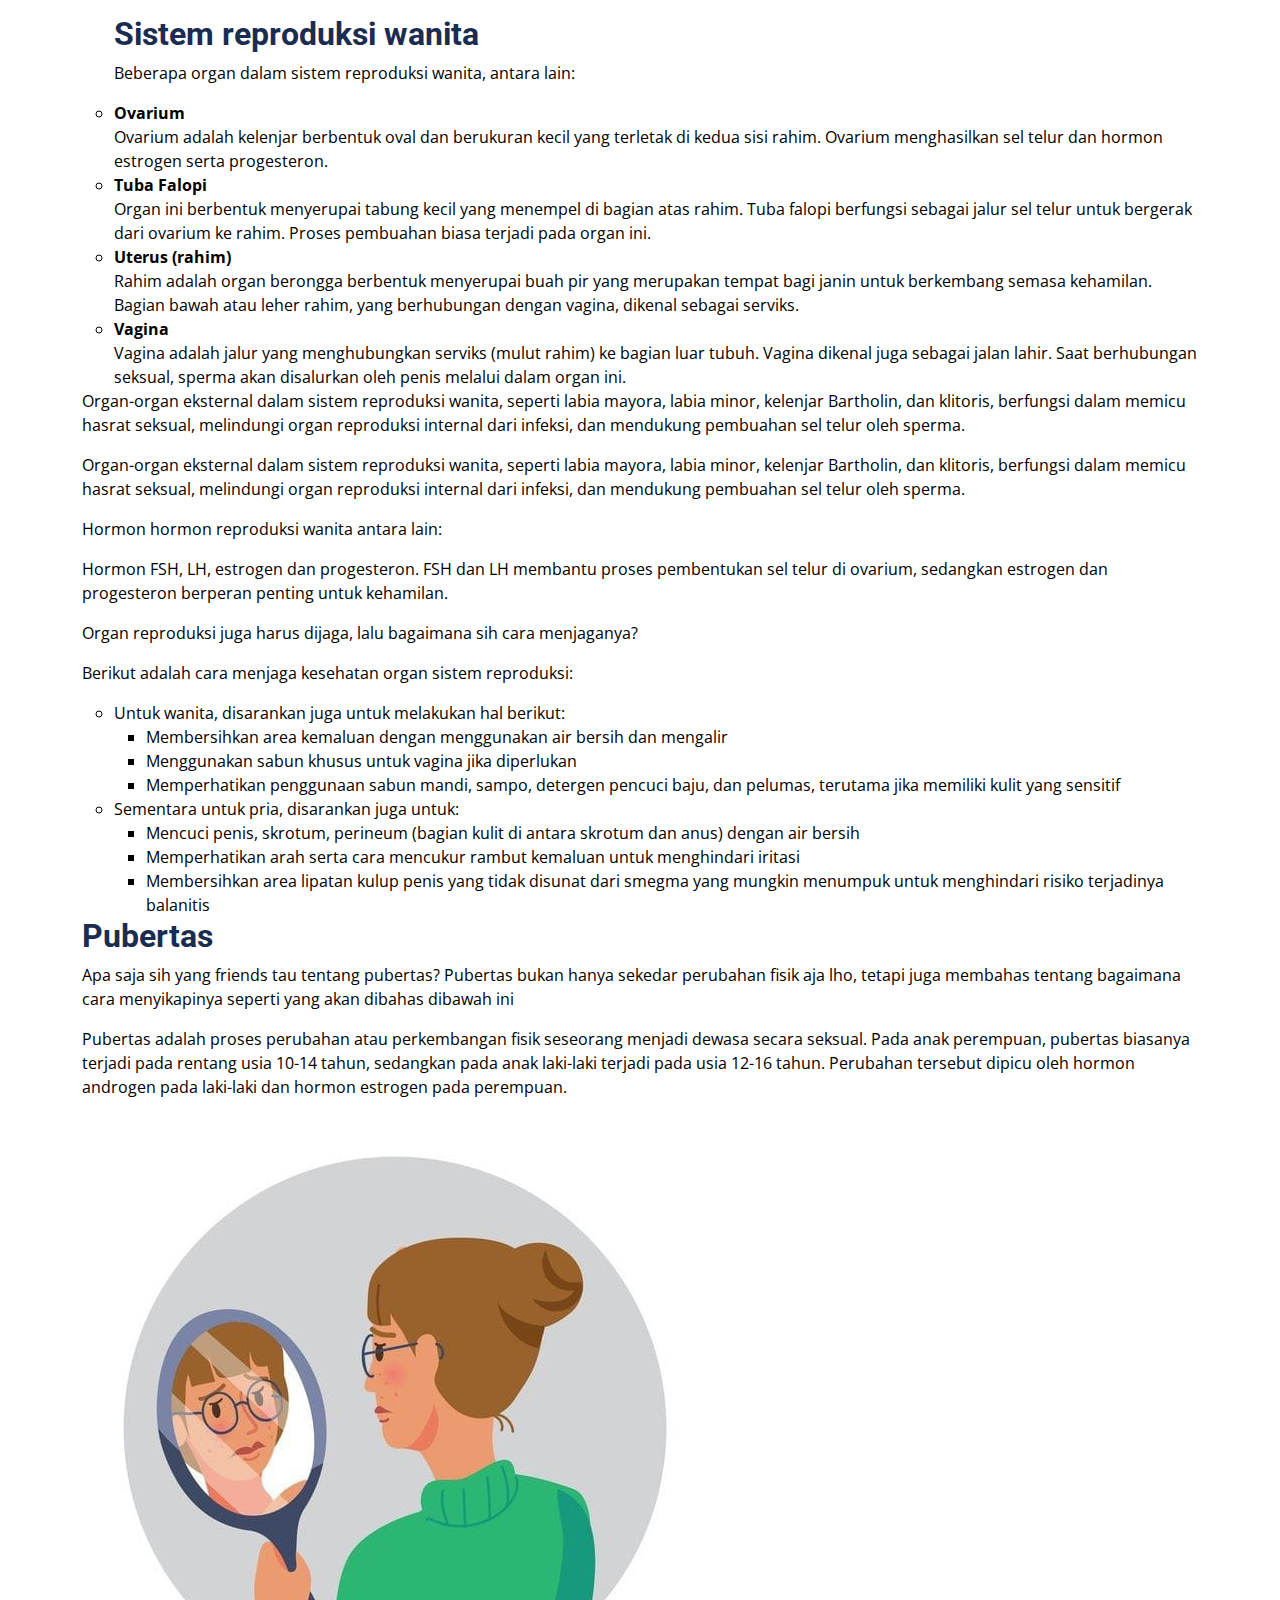
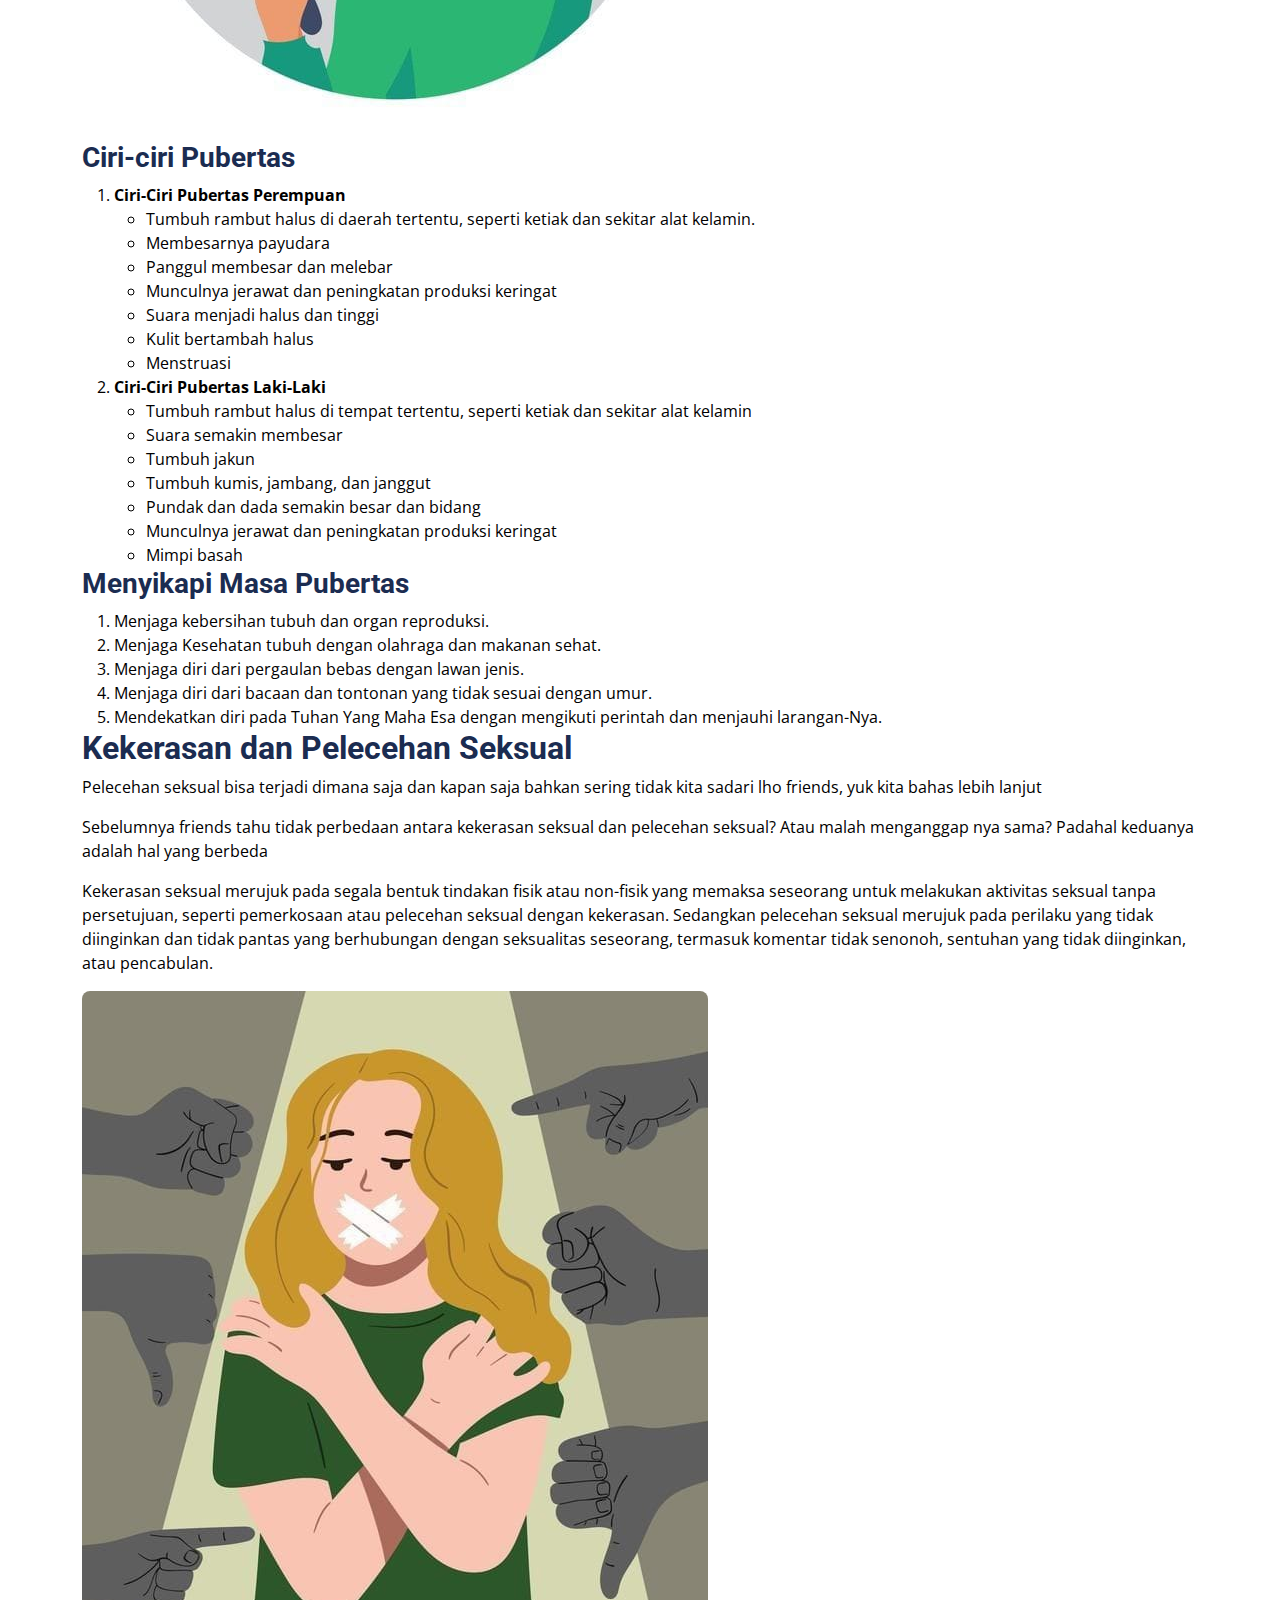
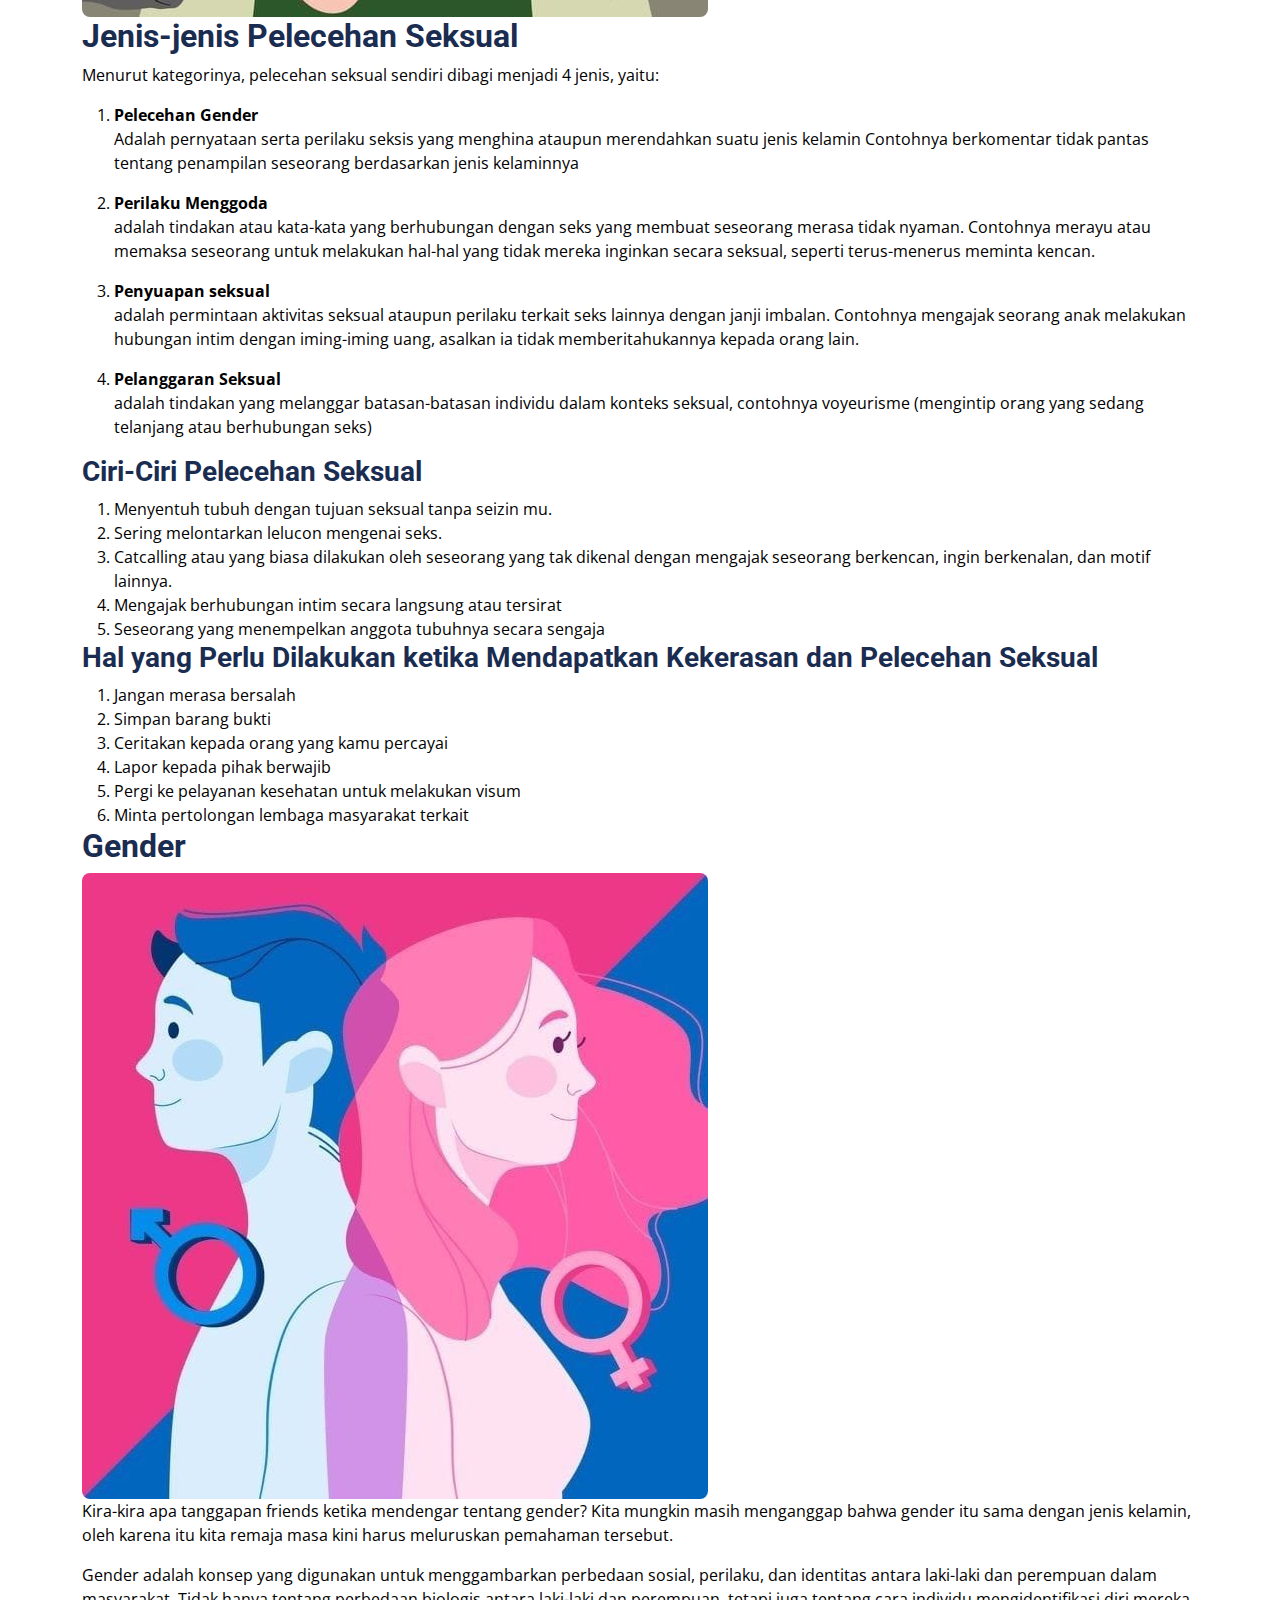
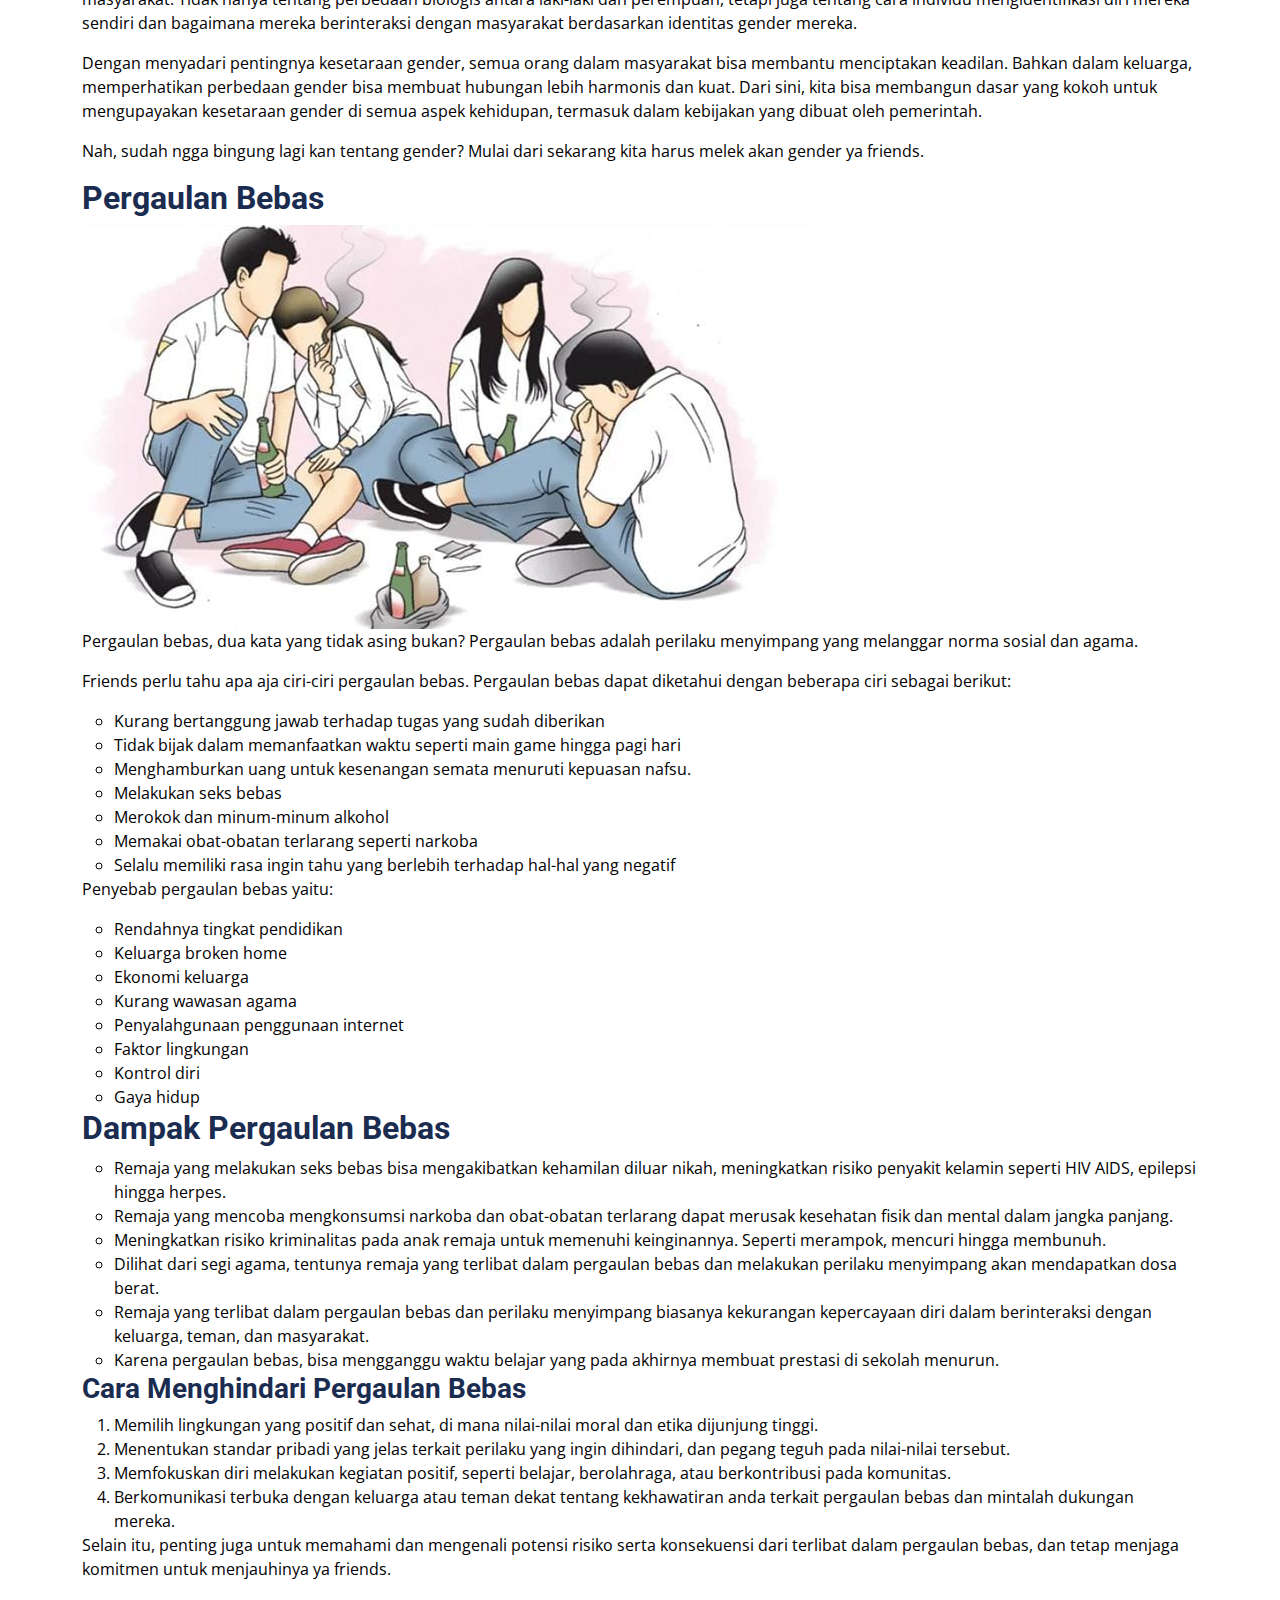
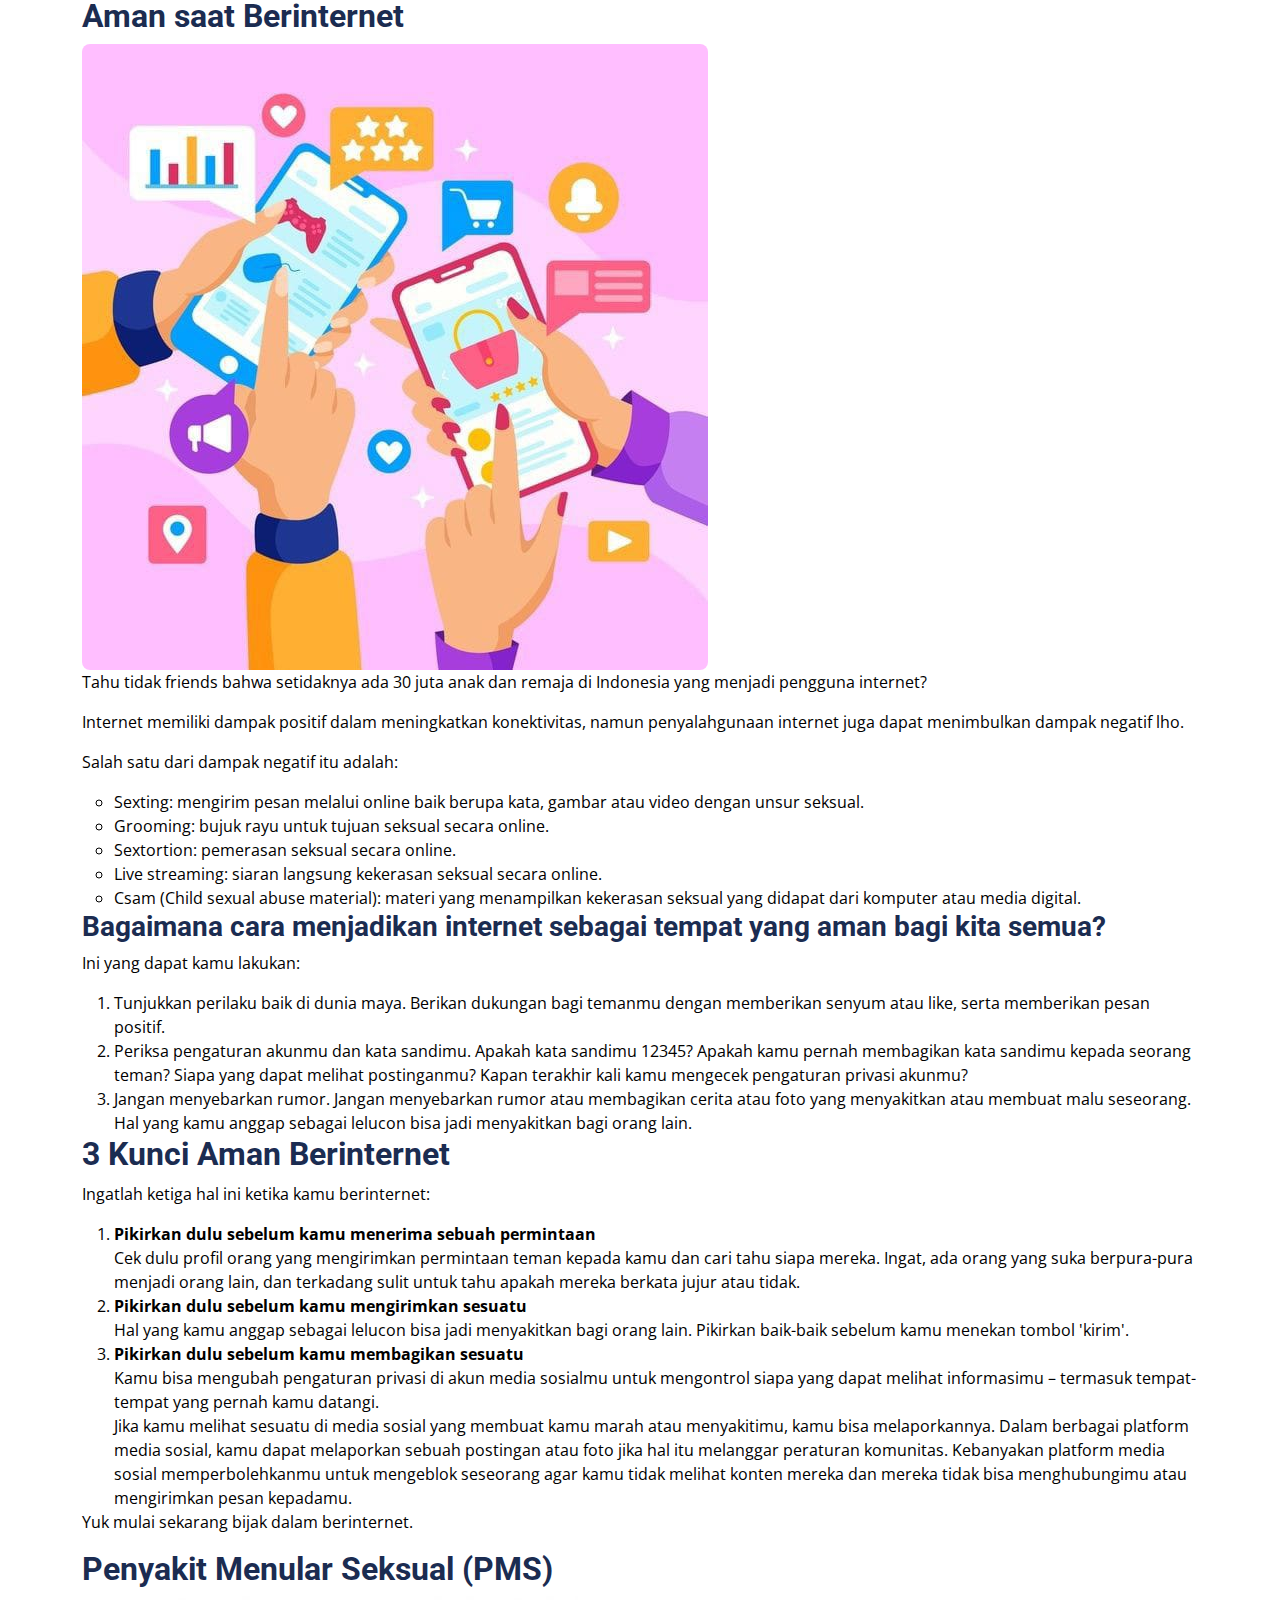
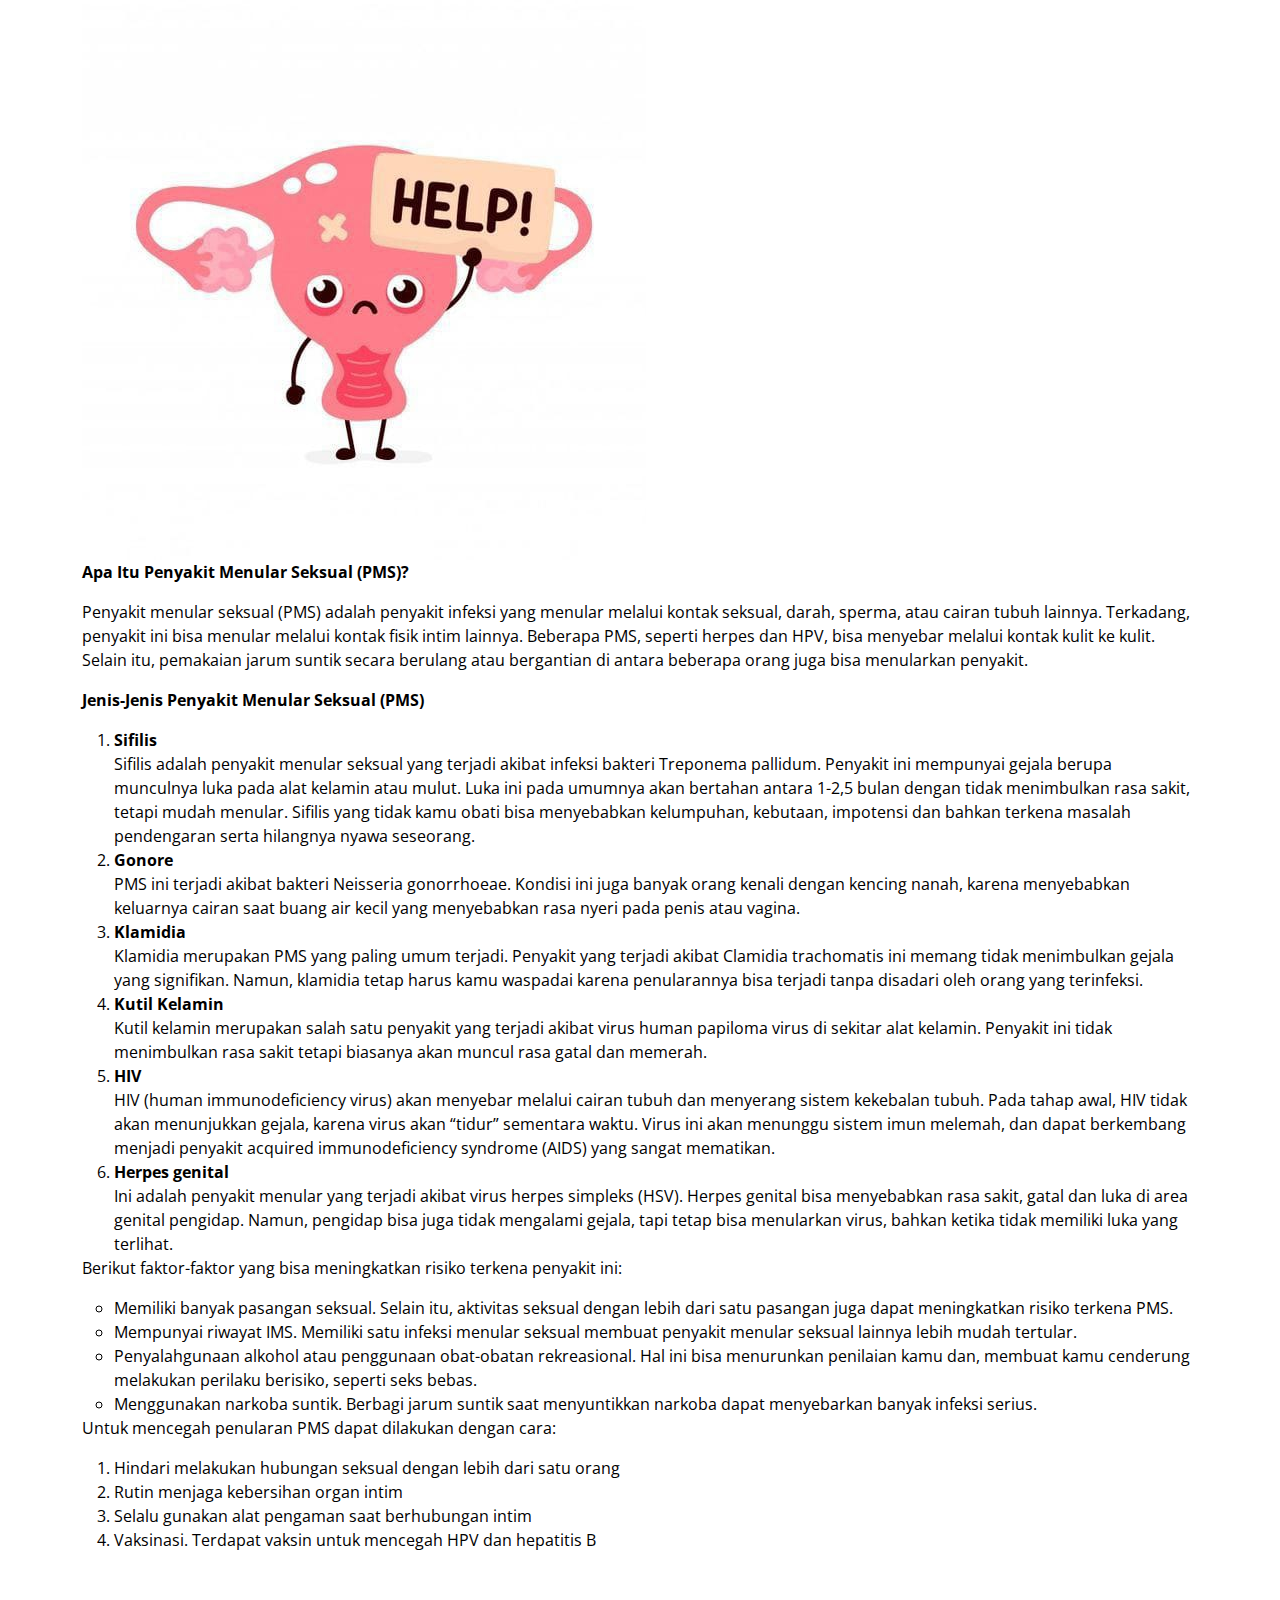
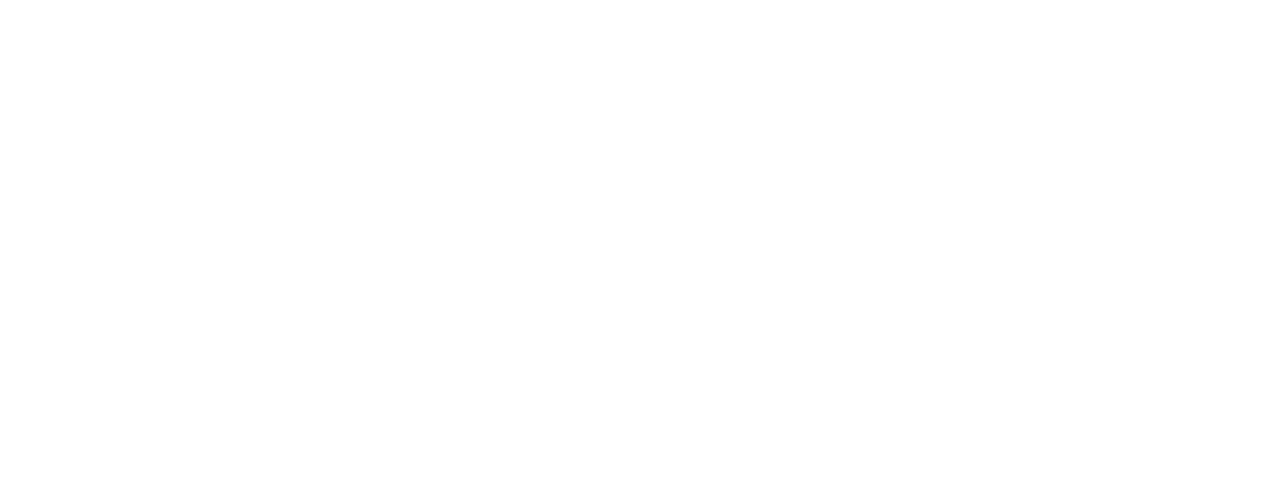
==== commit 7373094b: "Update about.html" ====
--- a/about.html
+++ b/about.html
@@ -91,7 +91,7 @@
         <p style="color: black;">Tahu tidak friends bahwa awal kehidupan manusia terjadi ketika sel sperma bertemu dengan sel telur yang terjadi dalam hubungan seksual. Proses ini dapat berlangsung berkat adanya organ pada sistem reproduksi yang berfungsi dengan baik.</p>
         <p style="color: black;">Lalu apa saja sih bagian bagian organ reproduksi dari manusia? Langsung saja kita bahas satu persatu</p>
         
-        <img class="img-fluid rounded w-75 align-self-end" src="SISTEM REPRODUKSI.jpeg" alt="">
+        <img class="img-fluid rounded w-65 align-self-end" src="SISTEM REPRODUKSI.jpeg" alt="">
         <h2>Sistem reproduksi pria</h2>
         <p style="color: black;">Struktur organ reproduksi eksternal pada pria meliputi:</p>
         <ul style="color: black;">
@@ -146,7 +146,7 @@
         <p>Apa saja sih yang friends tau tentang pubertas? Pubertas bukan hanya sekedar perubahan fisik aja lho, tetapi juga membahas tentang bagaimana cara menyikapinya seperti yang akan dibahas dibawah ini</p>
         
         <p>Pubertas adalah proses perubahan atau perkembangan fisik seseorang menjadi dewasa secara seksual. Pada anak perempuan, pubertas biasanya terjadi pada rentang usia 10-14 tahun, sedangkan pada anak laki-laki terjadi pada usia 12-16 tahun. Perubahan tersebut dipicu oleh hormon androgen pada laki-laki dan hormon estrogen pada perempuan.</p>
-        <img class="img-fluid rounded w-75 align-self-end" src="PUBERTAS.jpeg" alt="">
+        <img class="img-fluid rounded w-65 align-self-end" src="PUBERTAS.jpeg" alt="">
         <h3>Ciri-ciri Pubertas</h3>
         <ol>
           <li>
@@ -188,7 +188,7 @@
         <p>Pelecehan seksual bisa terjadi dimana saja dan kapan saja bahkan sering tidak kita sadari lho friends, yuk kita bahas lebih lanjut</p>
         <p>Sebelumnya friends tahu tidak perbedaan antara kekerasan seksual dan pelecehan seksual? Atau malah menganggap nya sama? Padahal keduanya adalah hal yang berbeda </p>
         <p>Kekerasan seksual merujuk pada segala bentuk tindakan fisik atau non-fisik yang memaksa seseorang untuk melakukan aktivitas seksual tanpa persetujuan, seperti pemerkosaan atau pelecehan seksual dengan kekerasan. Sedangkan pelecehan seksual merujuk pada perilaku yang tidak diinginkan dan tidak pantas yang berhubungan dengan seksualitas seseorang, termasuk komentar tidak senonoh, sentuhan yang tidak diinginkan, atau pencabulan.</p>
-        <img class="img-fluid rounded w-75 align-self-end" src="KEKERASAN SEKSUAL.jpeg" alt="">
+        <img class="img-fluid rounded w-65 align-self-end" src="KEKERASAN SEKSUAL.jpeg" alt="">
         <h2>Jenis-jenis Pelecehan Seksual</h2>
         <p>Menurut kategorinya, pelecehan seksual sendiri dibagi menjadi 4 jenis, yaitu:</p>
         <ol>
@@ -233,14 +233,14 @@
         
         
         <h2>Gender</h2>
-        <img class="img-fluid rounded w-75 align-self-end" src="GENDER.jpeg" alt="">
+        <img class="img-fluid rounded w-65 align-self-end" src="GENDER.jpeg" alt="">
         <p>Kira-kira apa tanggapan friends ketika mendengar tentang gender? Kita mungkin masih menganggap bahwa gender itu sama dengan jenis kelamin, oleh karena itu kita remaja masa kini harus meluruskan pemahaman tersebut.</p>
         <p>Gender adalah konsep yang digunakan untuk menggambarkan perbedaan sosial, perilaku, dan identitas antara laki-laki dan perempuan dalam masyarakat. Tidak hanya tentang perbedaan biologis antara laki-laki dan perempuan, tetapi juga tentang cara individu mengidentifikasi diri mereka sendiri dan bagaimana mereka berinteraksi dengan masyarakat berdasarkan identitas gender mereka.</p>
         <p>Dengan menyadari pentingnya kesetaraan gender, semua orang dalam masyarakat bisa membantu menciptakan keadilan. Bahkan dalam keluarga, memperhatikan perbedaan gender bisa membuat hubungan lebih harmonis dan kuat. Dari sini, kita bisa membangun dasar yang kokoh untuk mengupayakan kesetaraan gender di semua aspek kehidupan, termasuk dalam kebijakan yang dibuat oleh pemerintah.</p>
         <p>Nah, sudah ngga bingung lagi kan tentang gender? Mulai dari sekarang kita harus melek akan gender ya friends.</p>
         
         <h2>Pergaulan Bebas</h2>
-        <img class="img-fluid rounded w-75 align-self-end" src="PERGAULAN BEBAS.jpeg" alt="">
+        <img class="img-fluid rounded w-65 align-self-end" src="PERGAULAN BEBAS.jpeg" alt="">
         <p>Pergaulan bebas, dua kata yang tidak asing bukan? Pergaulan bebas adalah perilaku menyimpang yang melanggar norma sosial dan agama.</p>
         <p>Friends perlu tahu apa aja ciri-ciri pergaulan bebas. Pergaulan bebas dapat diketahui dengan beberapa ciri sebagai berikut:</p>
         <ul style="color: black;">
@@ -286,7 +286,7 @@
         <p>Selain itu, penting juga untuk memahami dan mengenali potensi risiko serta konsekuensi dari terlibat dalam pergaulan bebas, dan tetap menjaga komitmen untuk menjauhinya ya friends.</p>
 
         <h2>Aman saat Berinternet</h2>
-        <img class="img-fluid rounded w-75 align-self-end" src="AMAN BERINTERNET.jpeg" alt="">
+        <img class="img-fluid rounded w-65 align-self-end" src="AMAN BERINTERNET.jpeg" alt="">
 <p>Tahu tidak friends bahwa setidaknya ada 30 juta anak dan remaja di Indonesia yang menjadi pengguna internet?</p>
 <p>Internet memiliki dampak positif dalam meningkatkan konektivitas, namun penyalahgunaan internet juga dapat menimbulkan dampak negatif lho.</p>
 <p>Salah satu dari dampak negatif itu adalah:</p>
@@ -325,7 +325,7 @@
 <p>Yuk mulai sekarang bijak dalam berinternet.</p>
 
 <h2>Penyakit Menular Seksual (PMS)</h2>
-<img class="img-fluid rounded w-75 align-self-end" src="PMS.jpeg" alt="">
+<img class="img-fluid rounded w-65 align-self-end" src="PMS.jpeg" alt="">
 <p><strong>Apa Itu Penyakit Menular Seksual (PMS)?</strong></p>
 <p>Penyakit menular seksual (PMS) adalah penyakit infeksi yang menular melalui kontak seksual, darah, sperma, atau cairan tubuh lainnya. Terkadang, penyakit ini bisa menular melalui kontak fisik intim lainnya. Beberapa PMS, seperti herpes dan HPV, bisa menyebar melalui kontak kulit ke kulit. Selain itu, pemakaian jarum suntik secara berulang atau bergantian di antara beberapa orang juga bisa menularkan penyakit.</p>
 
--- a/style.css
+++ b/style.css
@@ -286,7 +286,7 @@
     .container.feature {
         max-width: 100% !important;
     }
-
+    
     .feature-text  {
         padding-left: calc(((100% - 960px) / 2) + .75rem);
     }
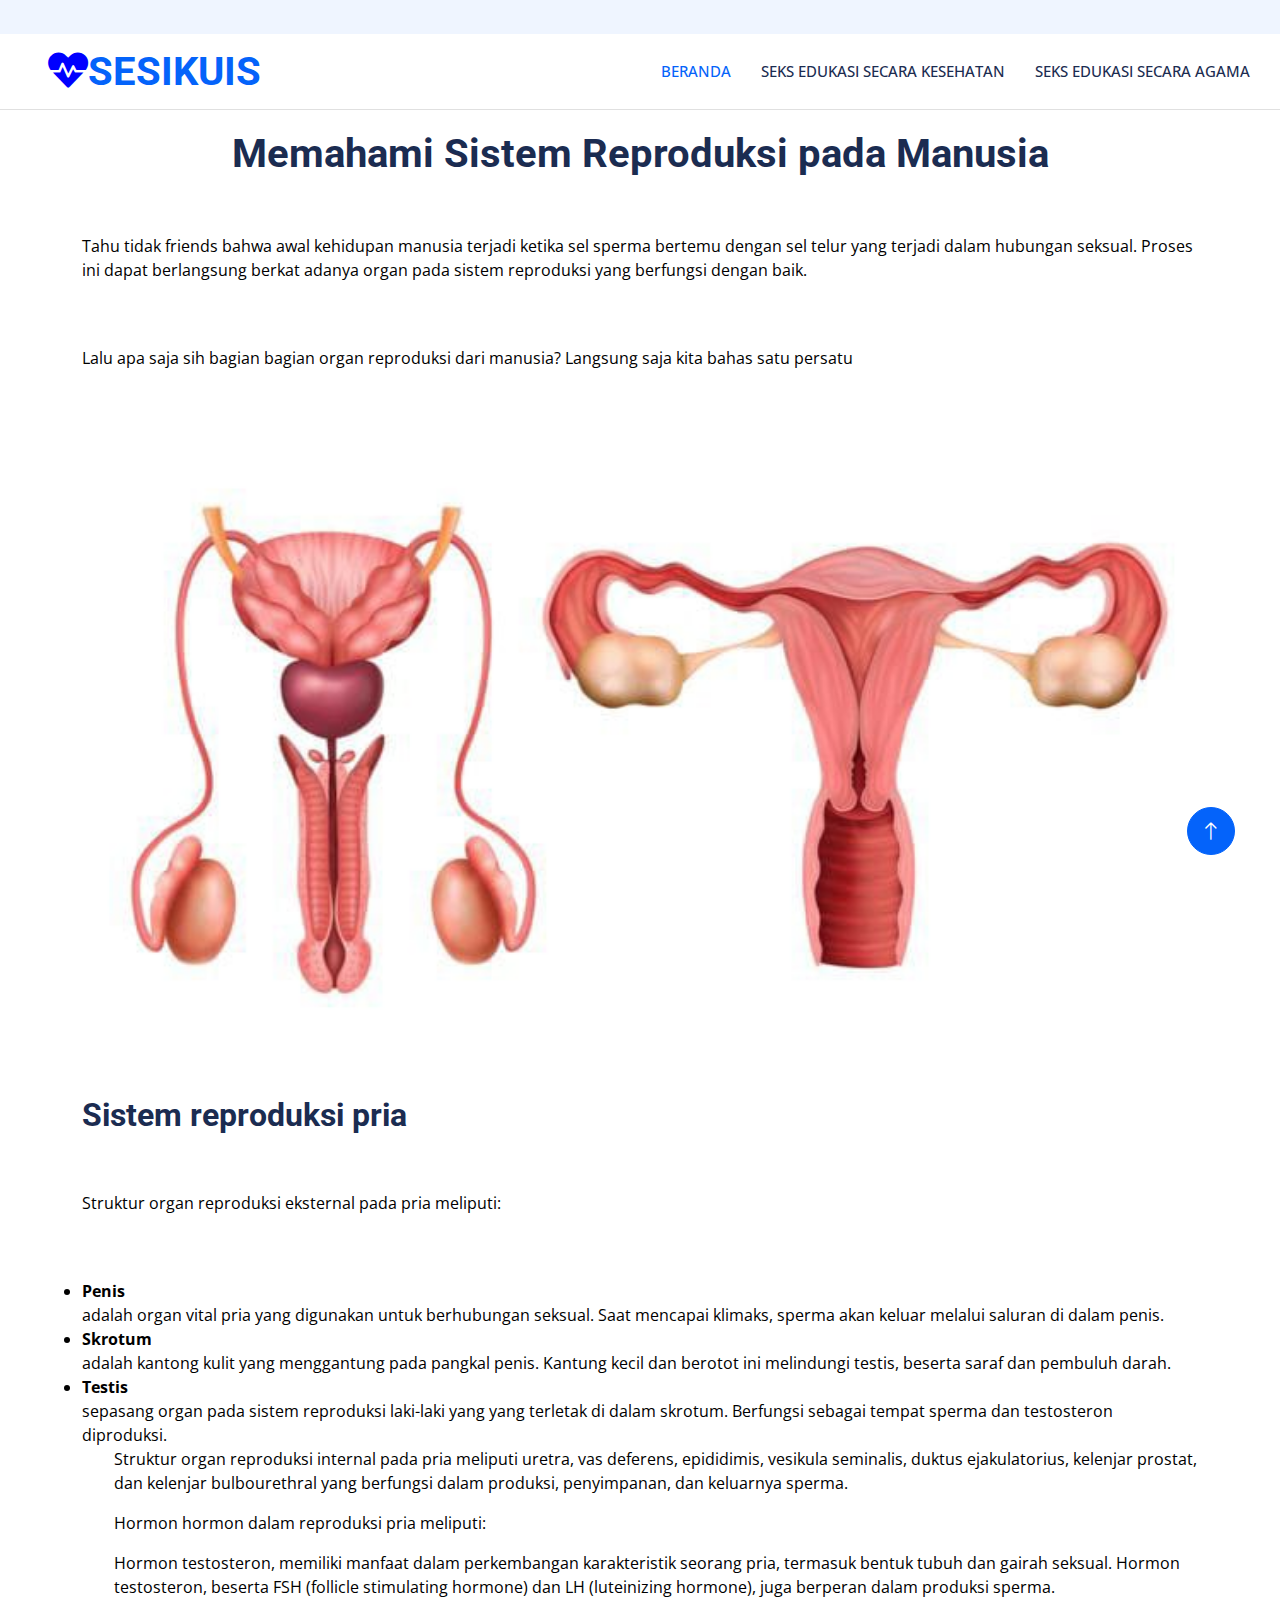
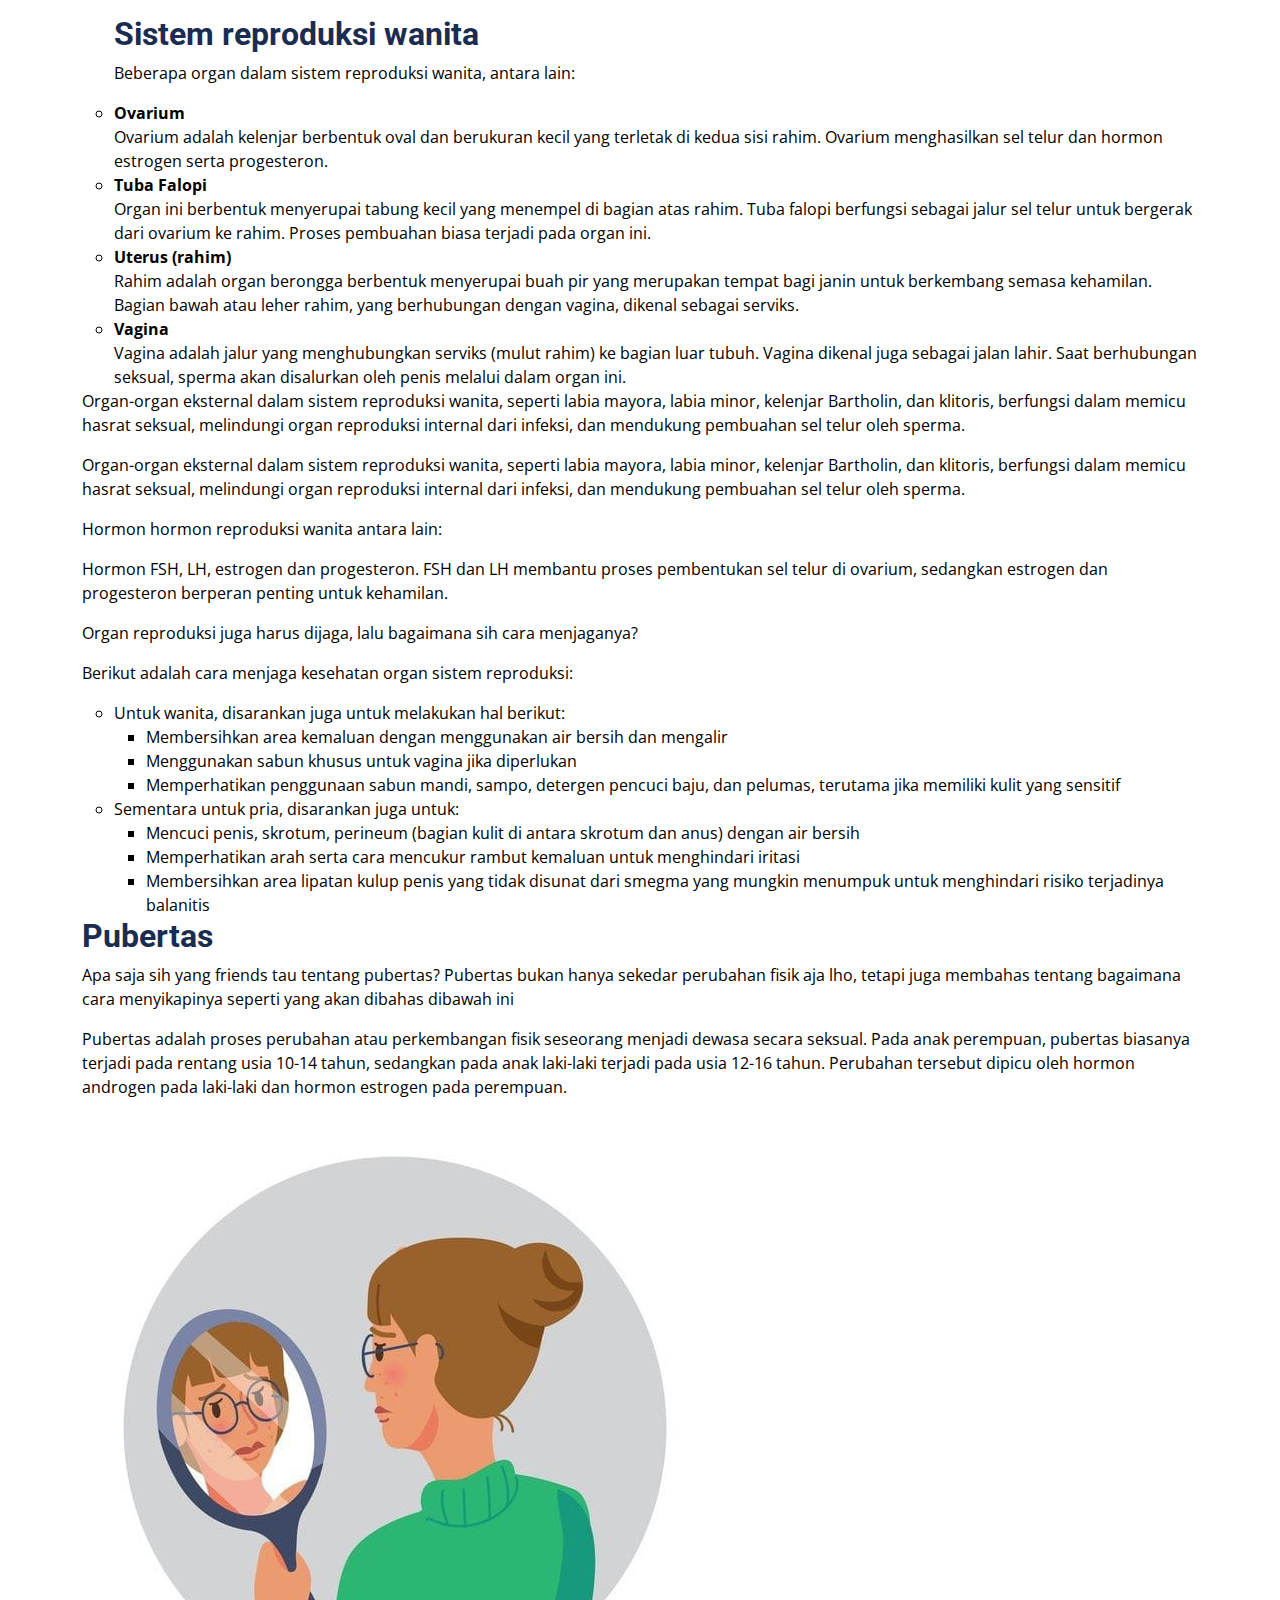
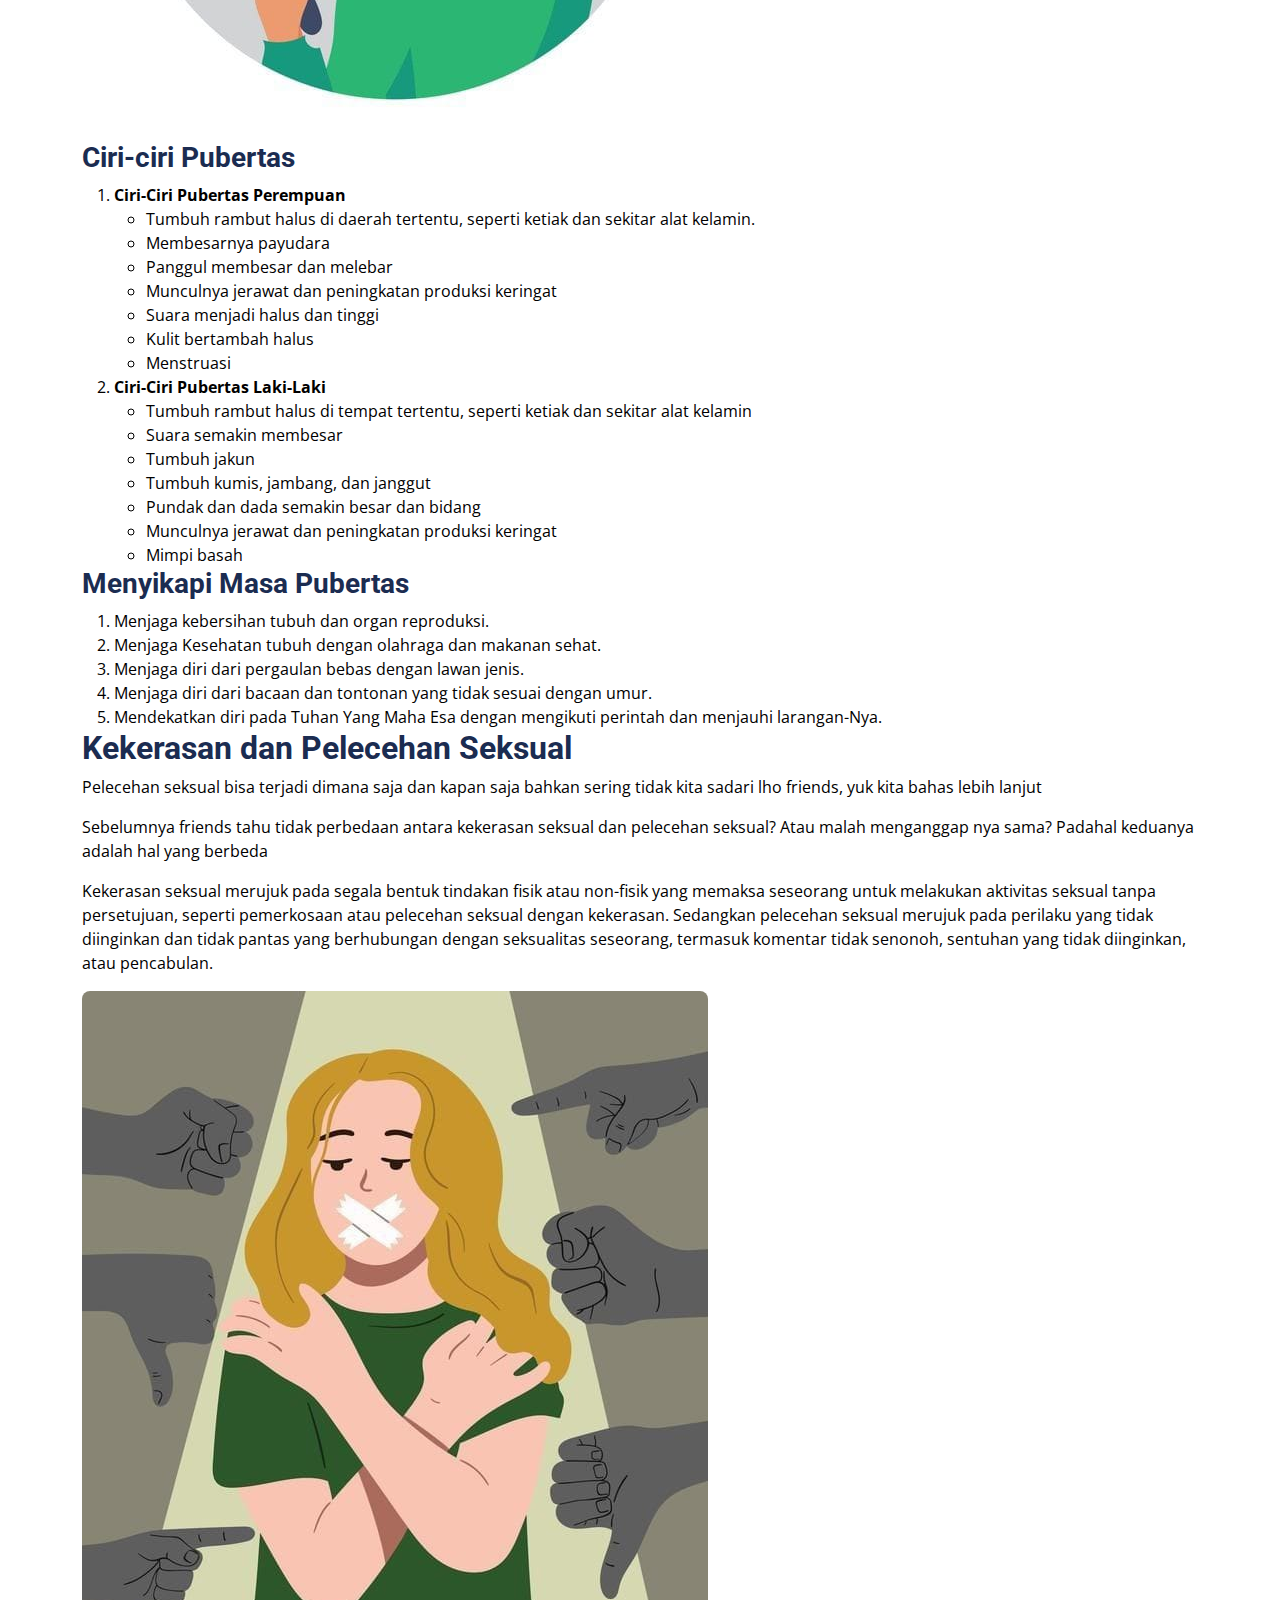
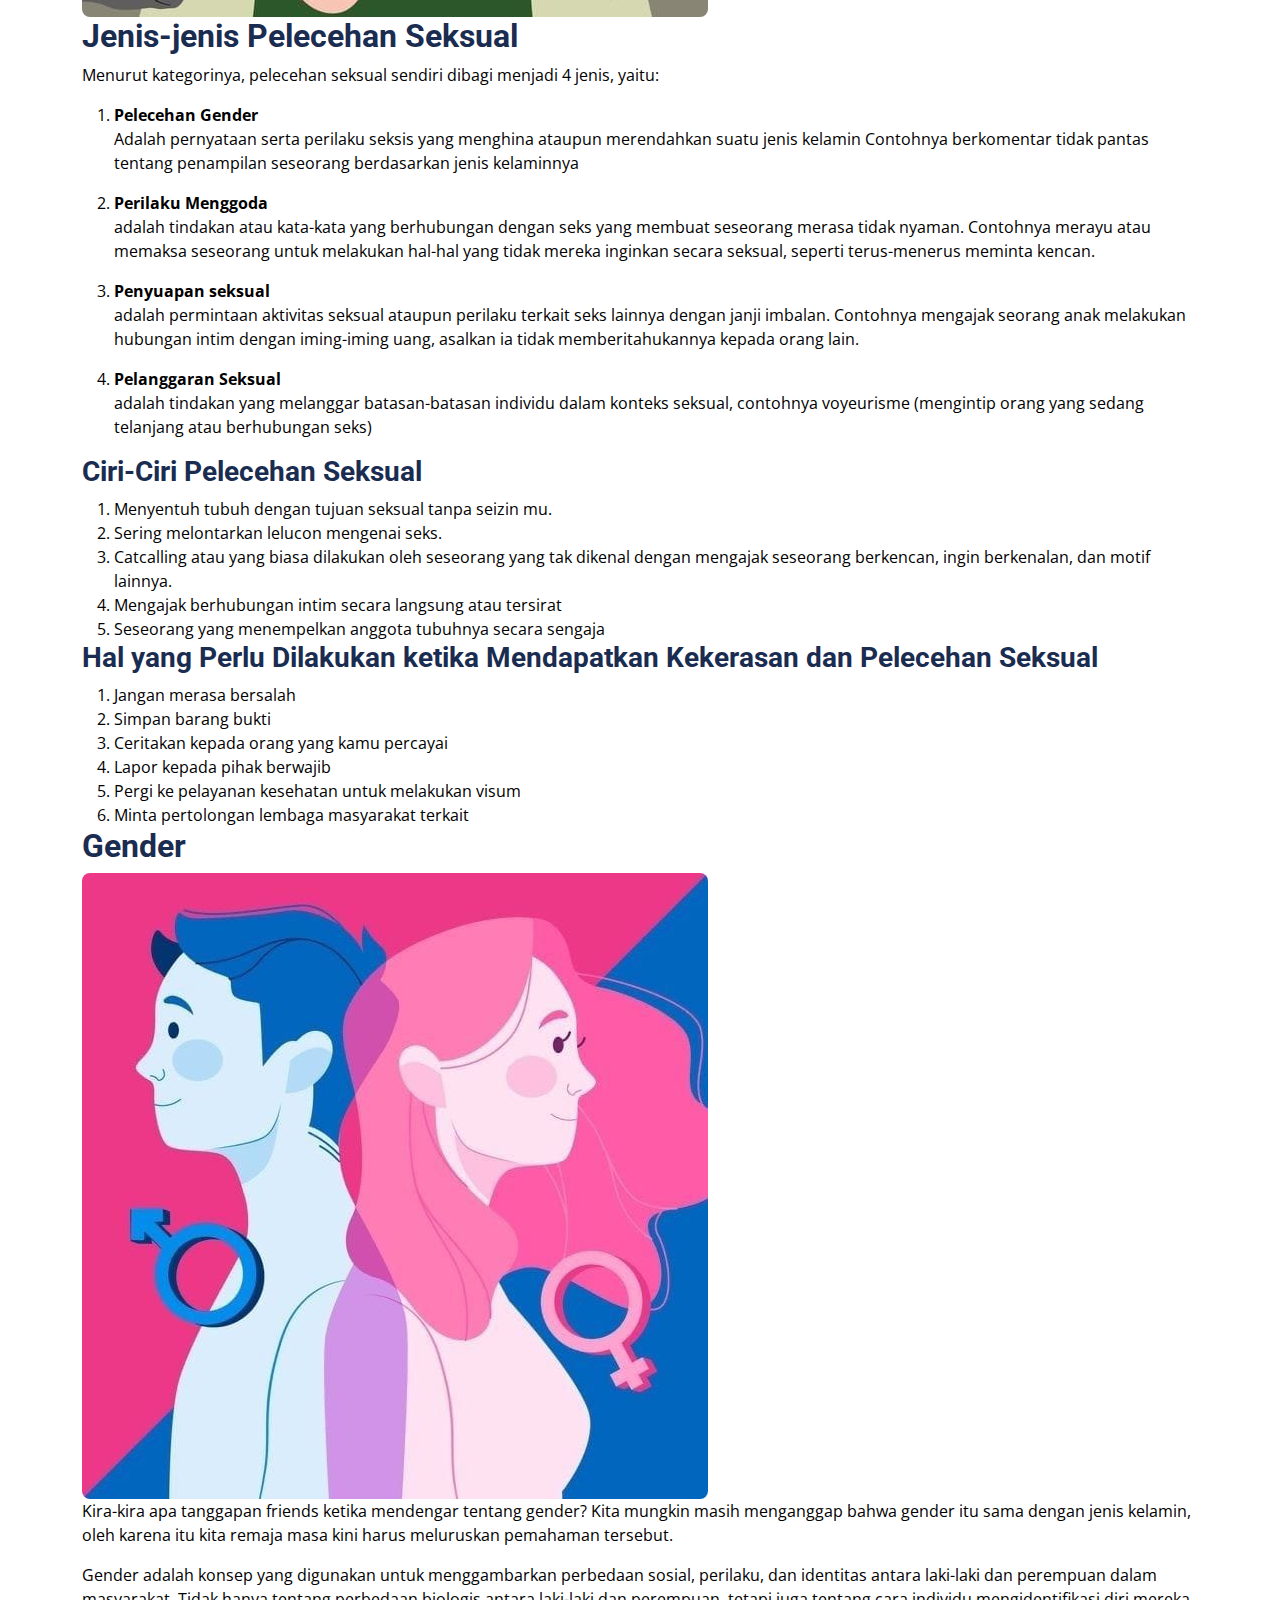
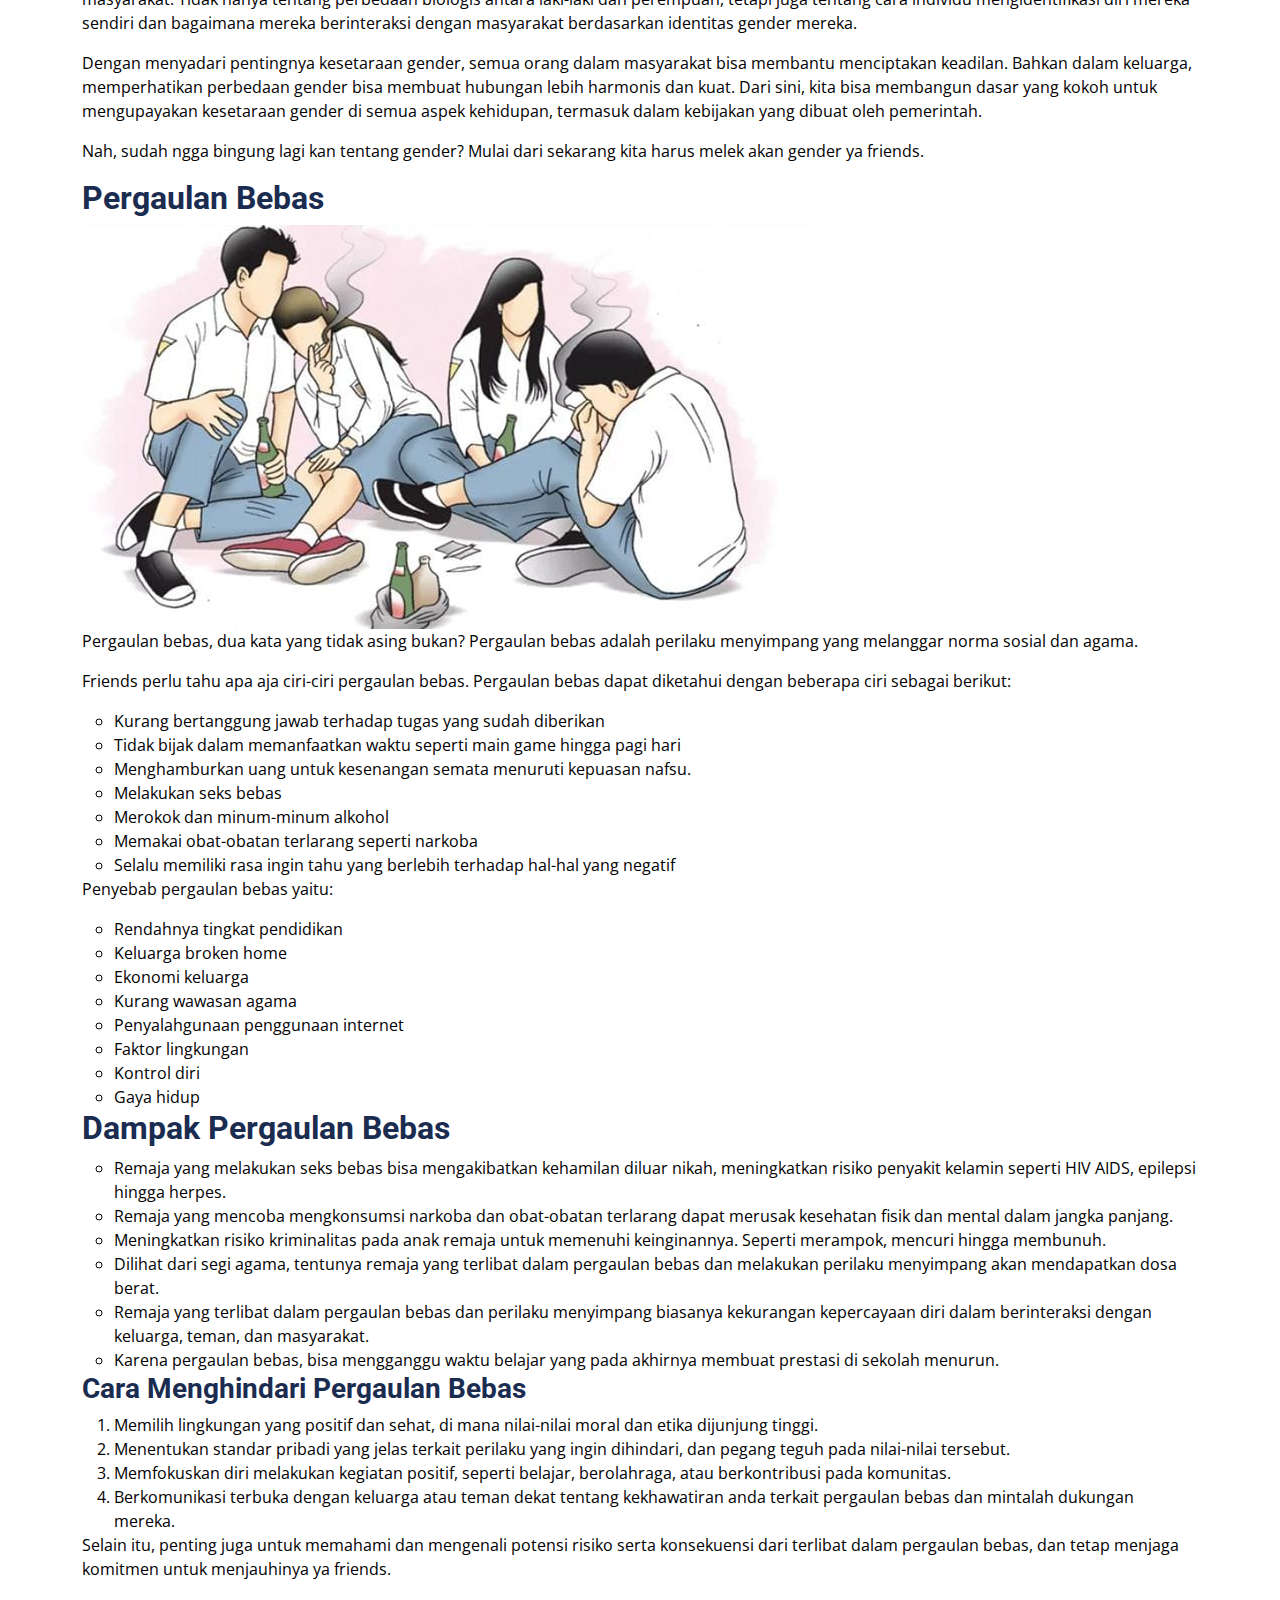
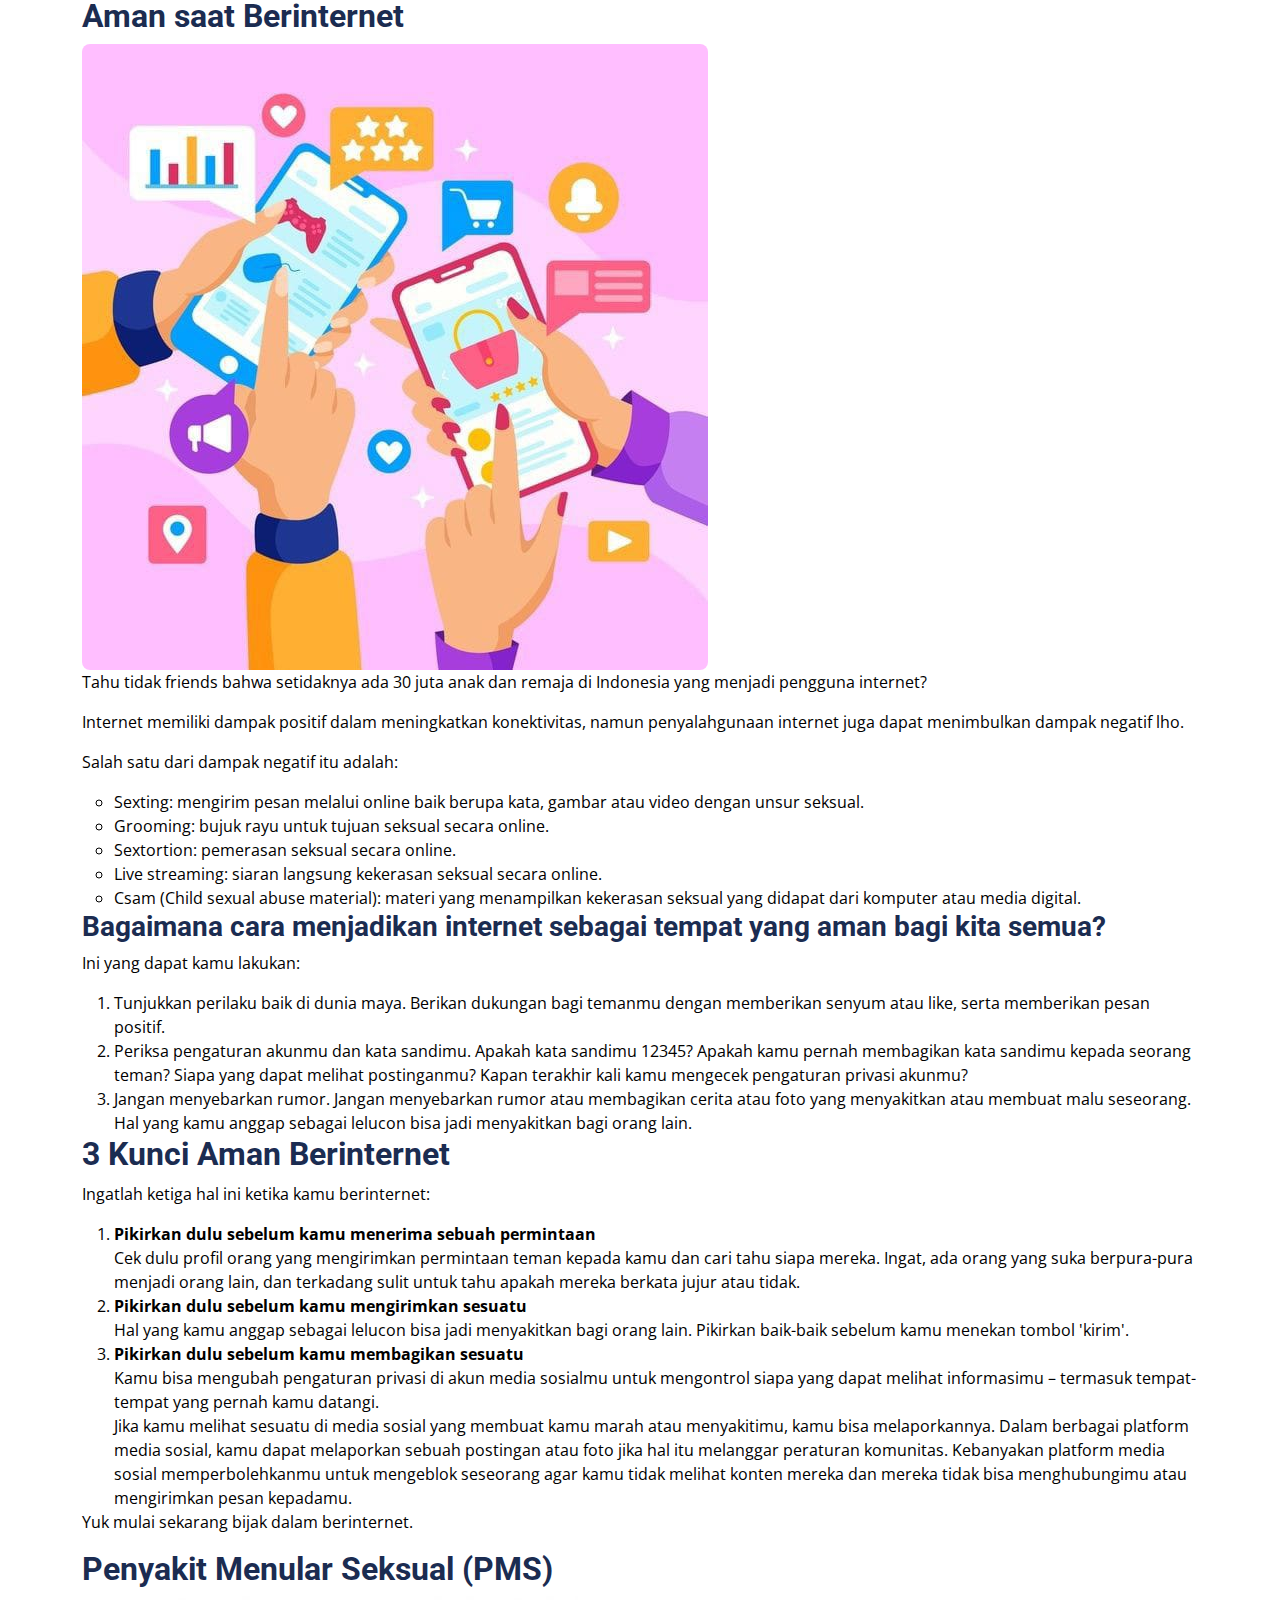
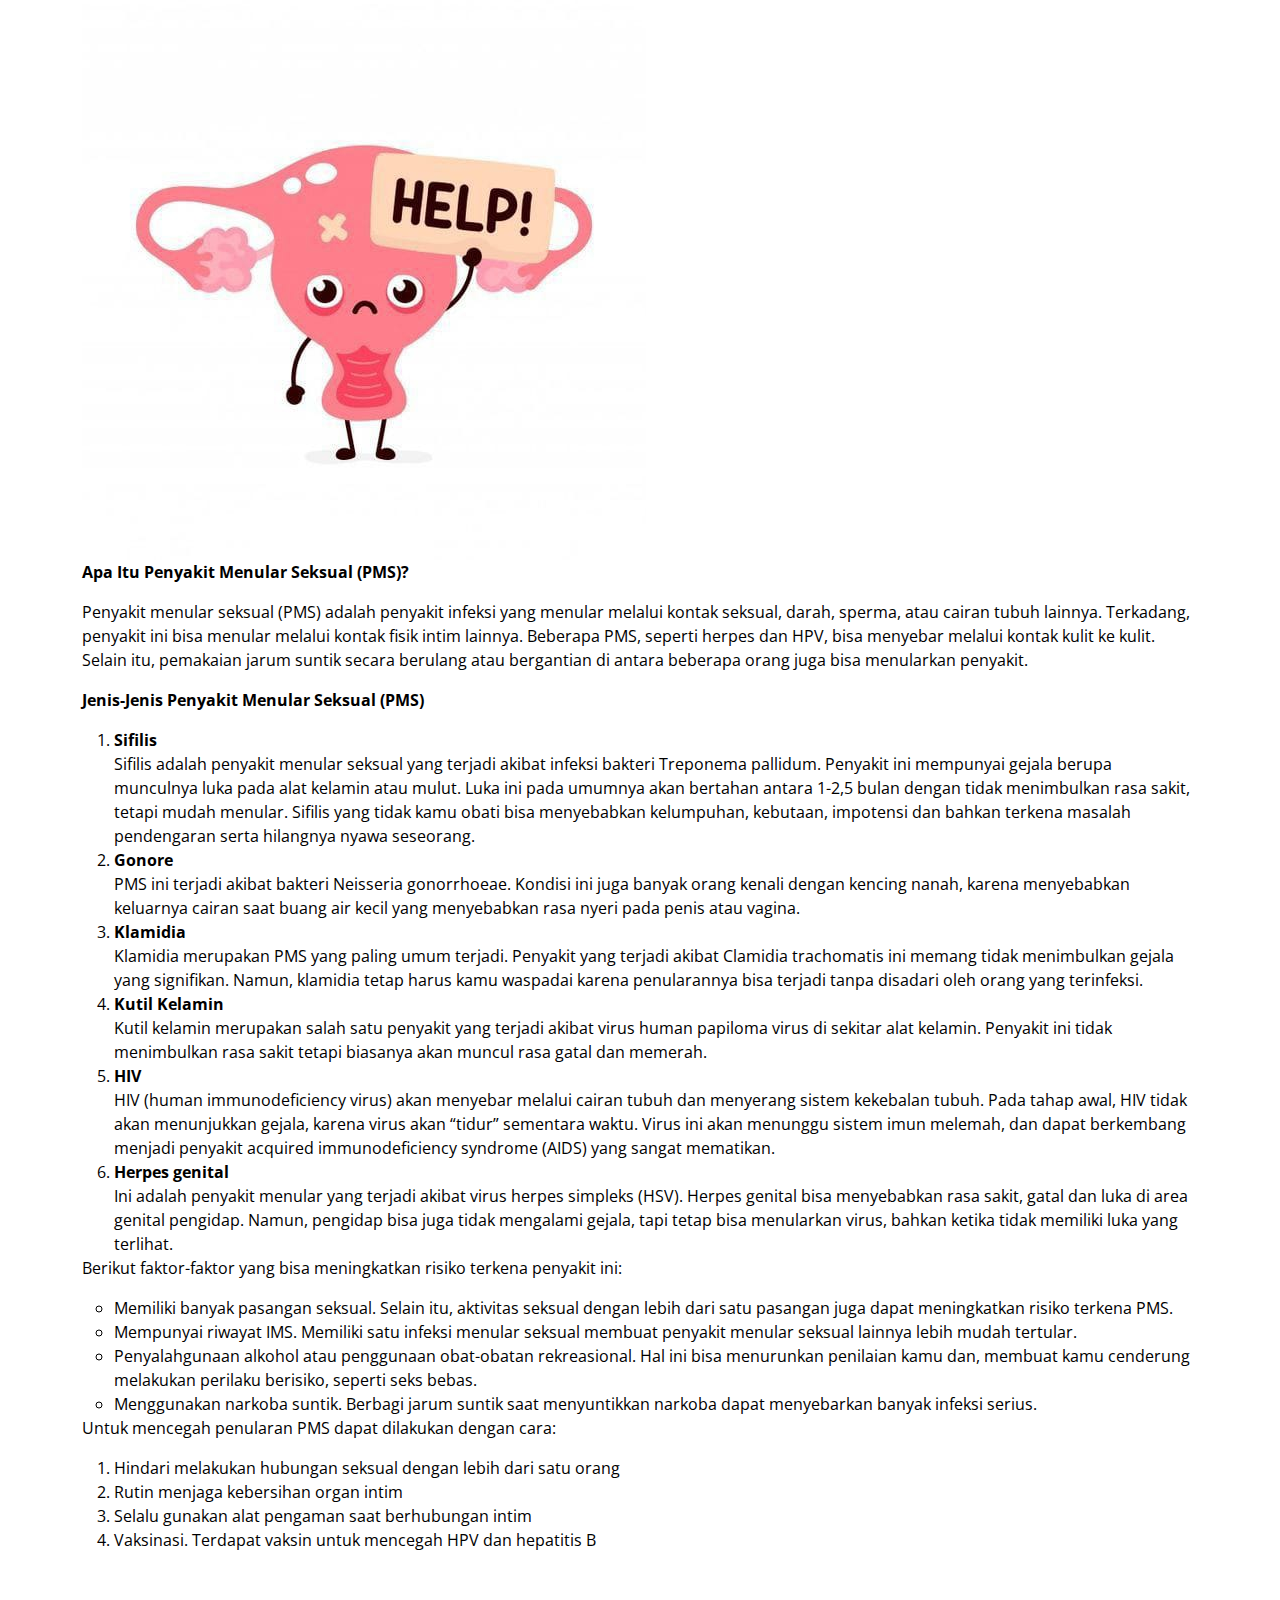
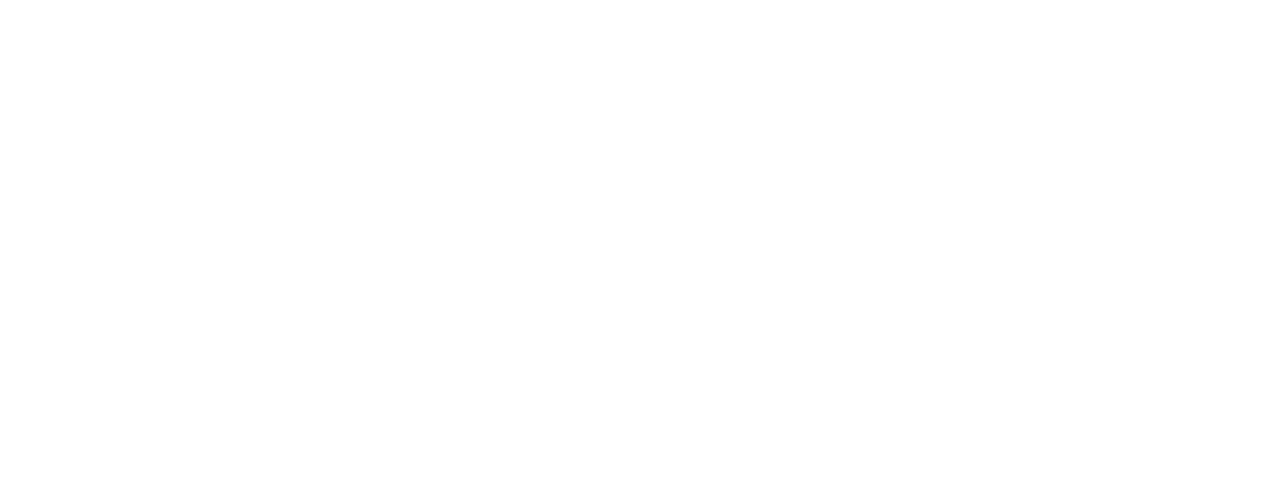
==== commit f72f9d2c: "Update about.html" ====
--- a/about.html
+++ b/about.html
@@ -84,7 +84,7 @@
         </head>
         <body>
         
-        <enter><h1>Memahami Sistem Reproduksi pada Manusia</h1></enter>
+        <enter><h1 style="text-align: center;">Memahami Sistem Reproduksi pada Manusia</h1></enter>
         <div class="container-xxl py-5">
         <div class="container">
         <div class="row g-5">
--- a/style.css
+++ b/style.css
@@ -76,7 +76,6 @@
     justify-content: center;
     font-weight: normal;
 }
-
 
 /*** Navbar ***/
 .navbar .dropdown-toggle::after {
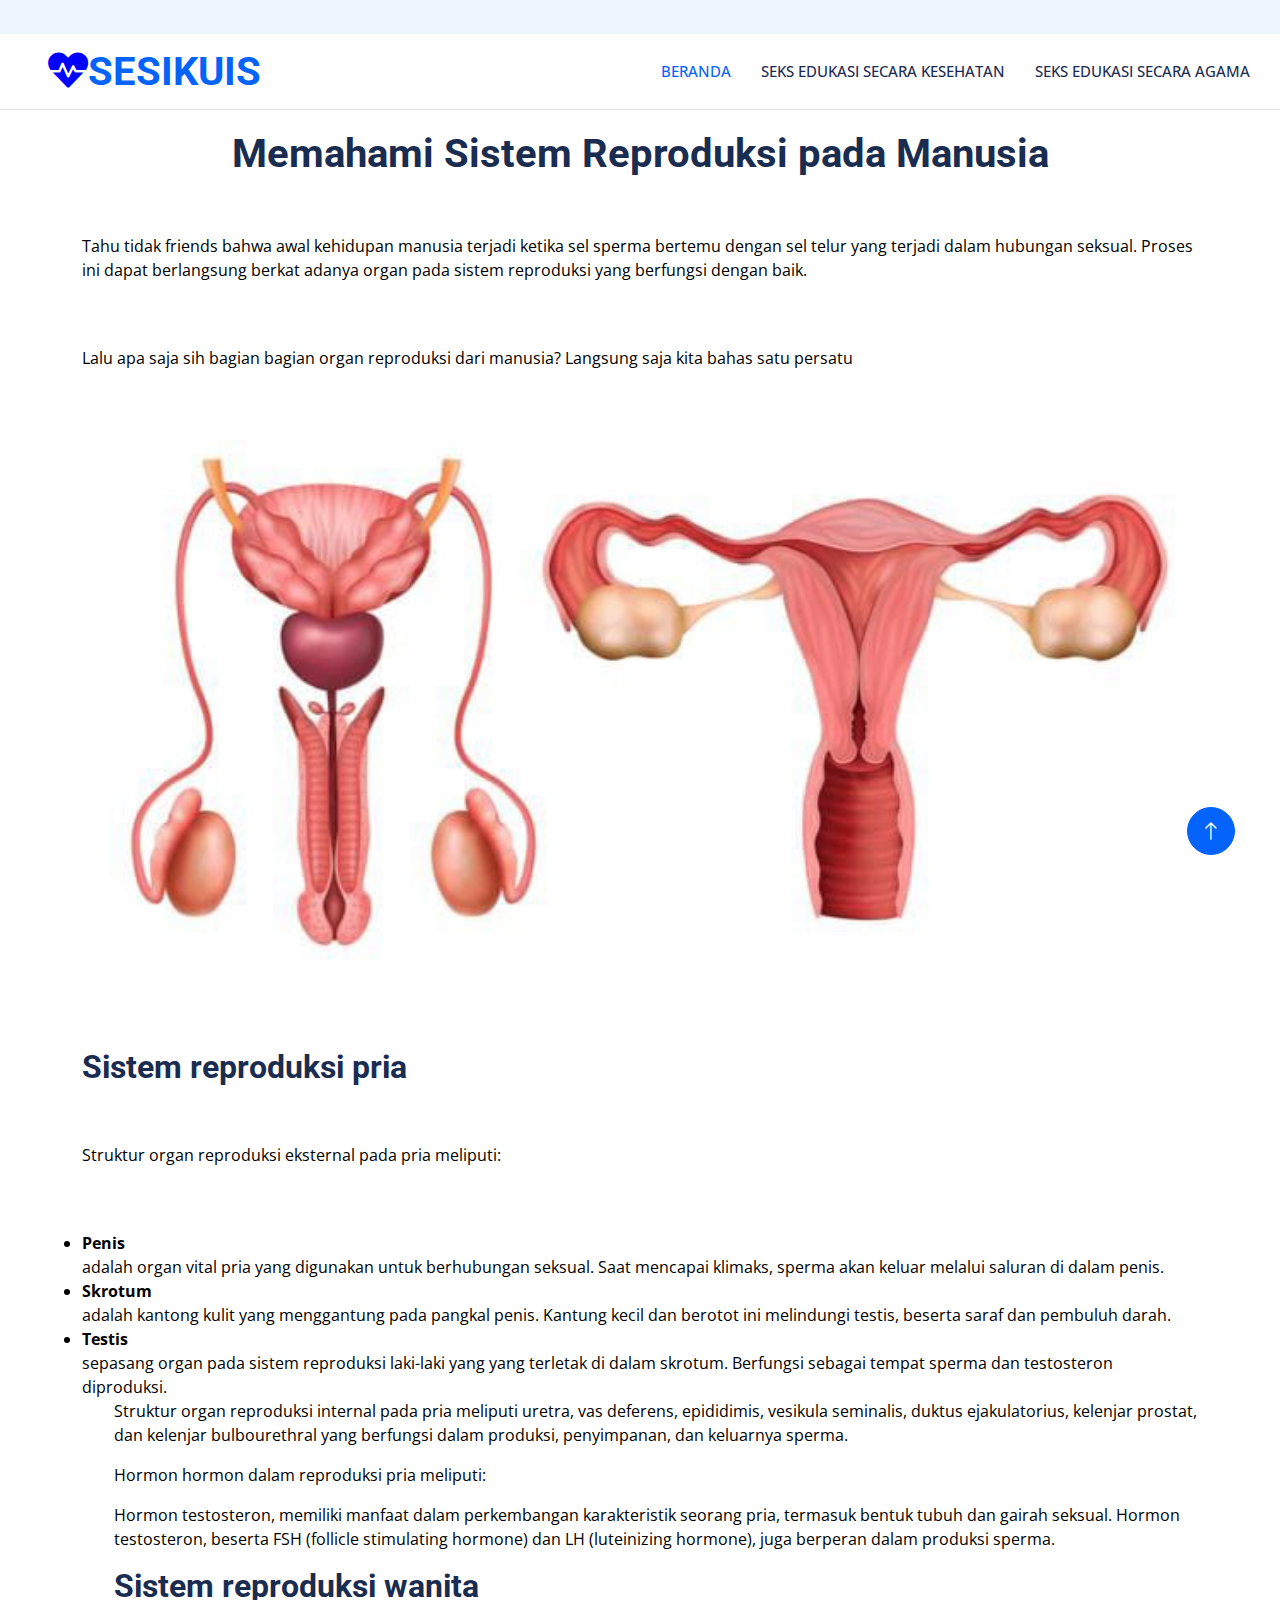
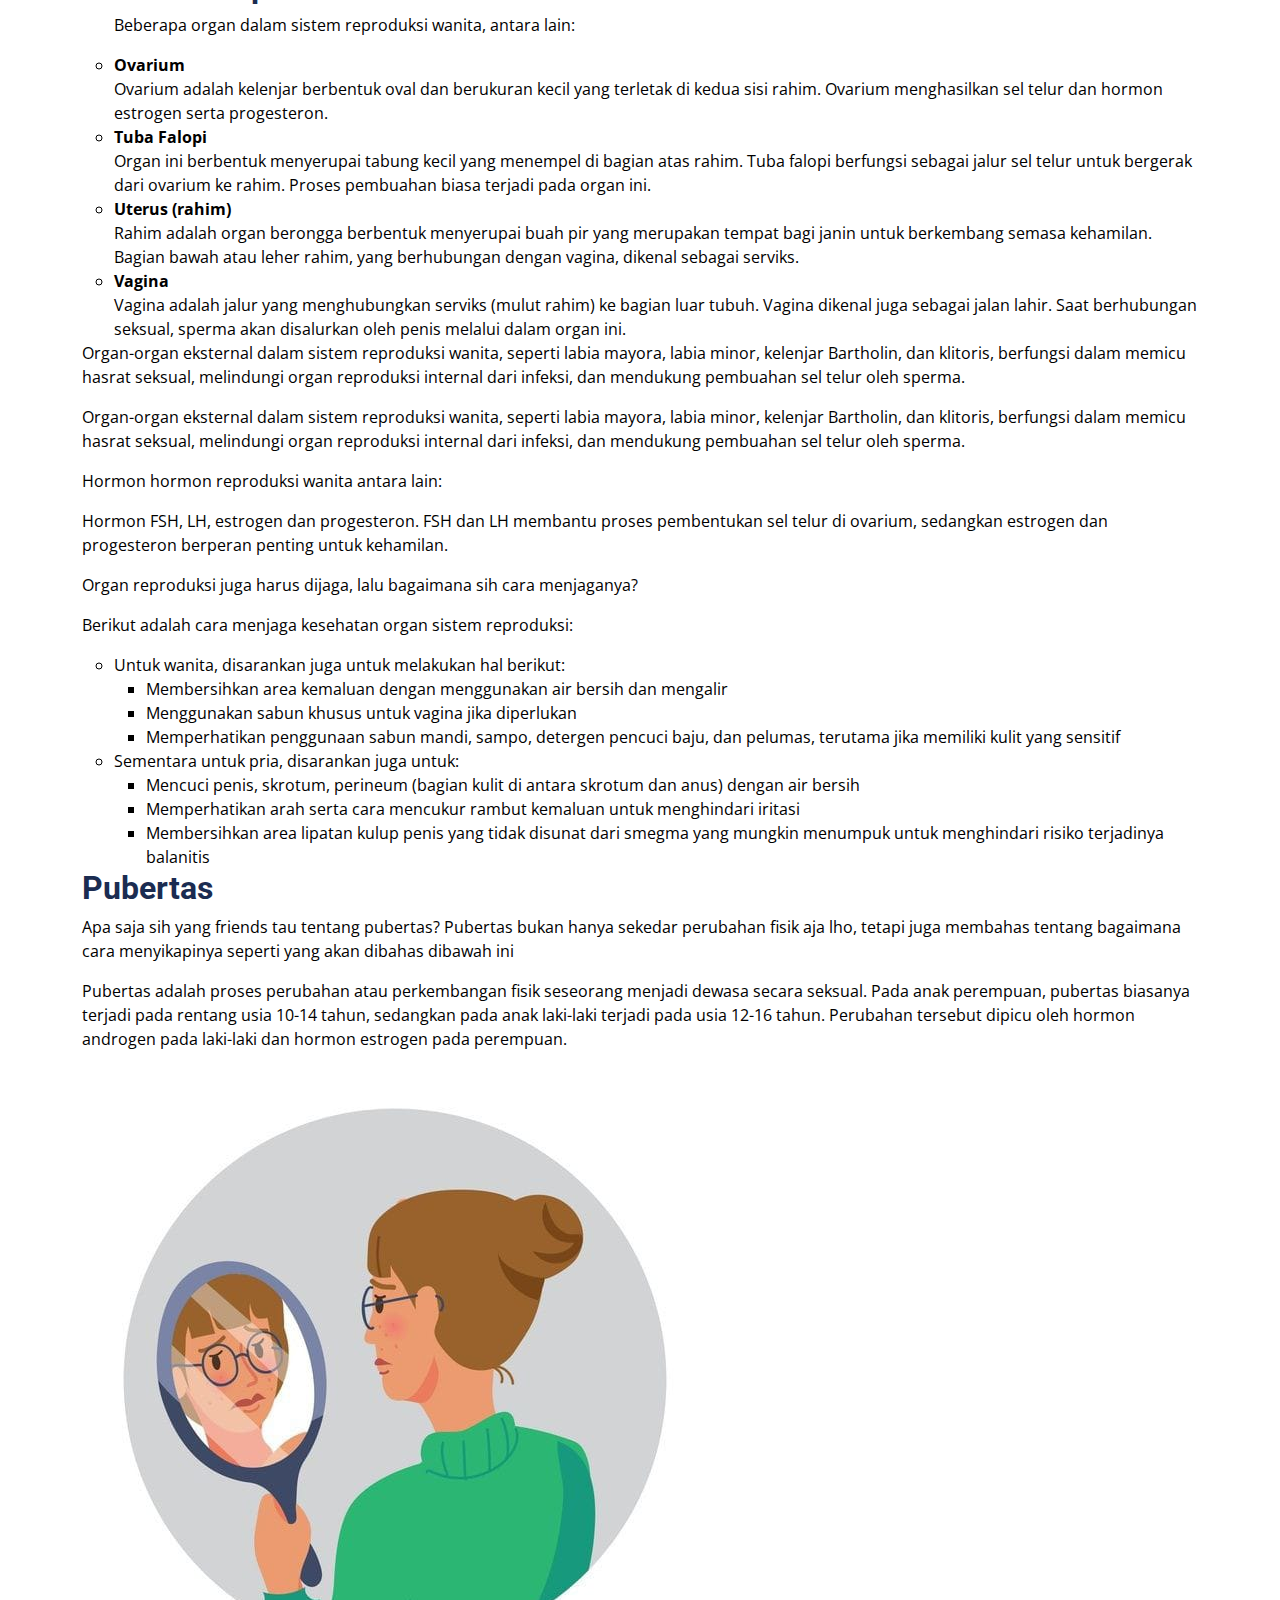
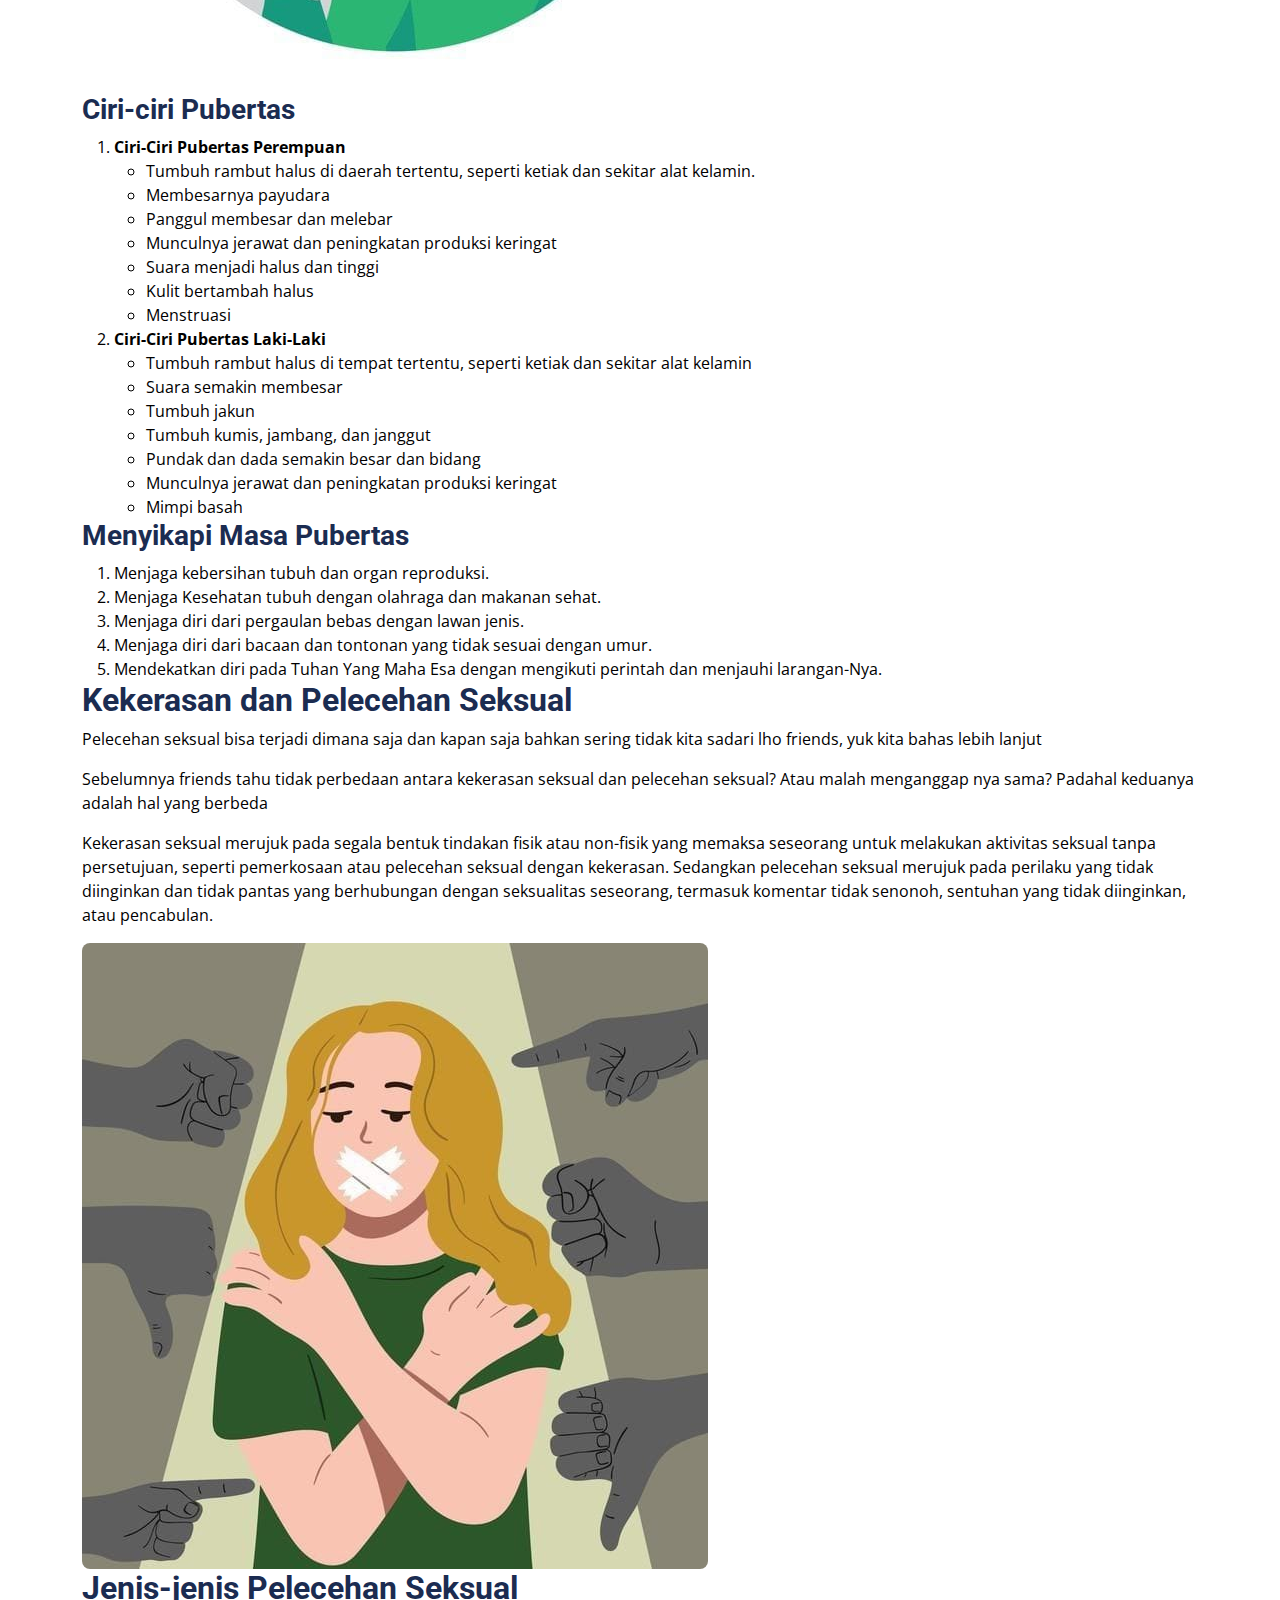
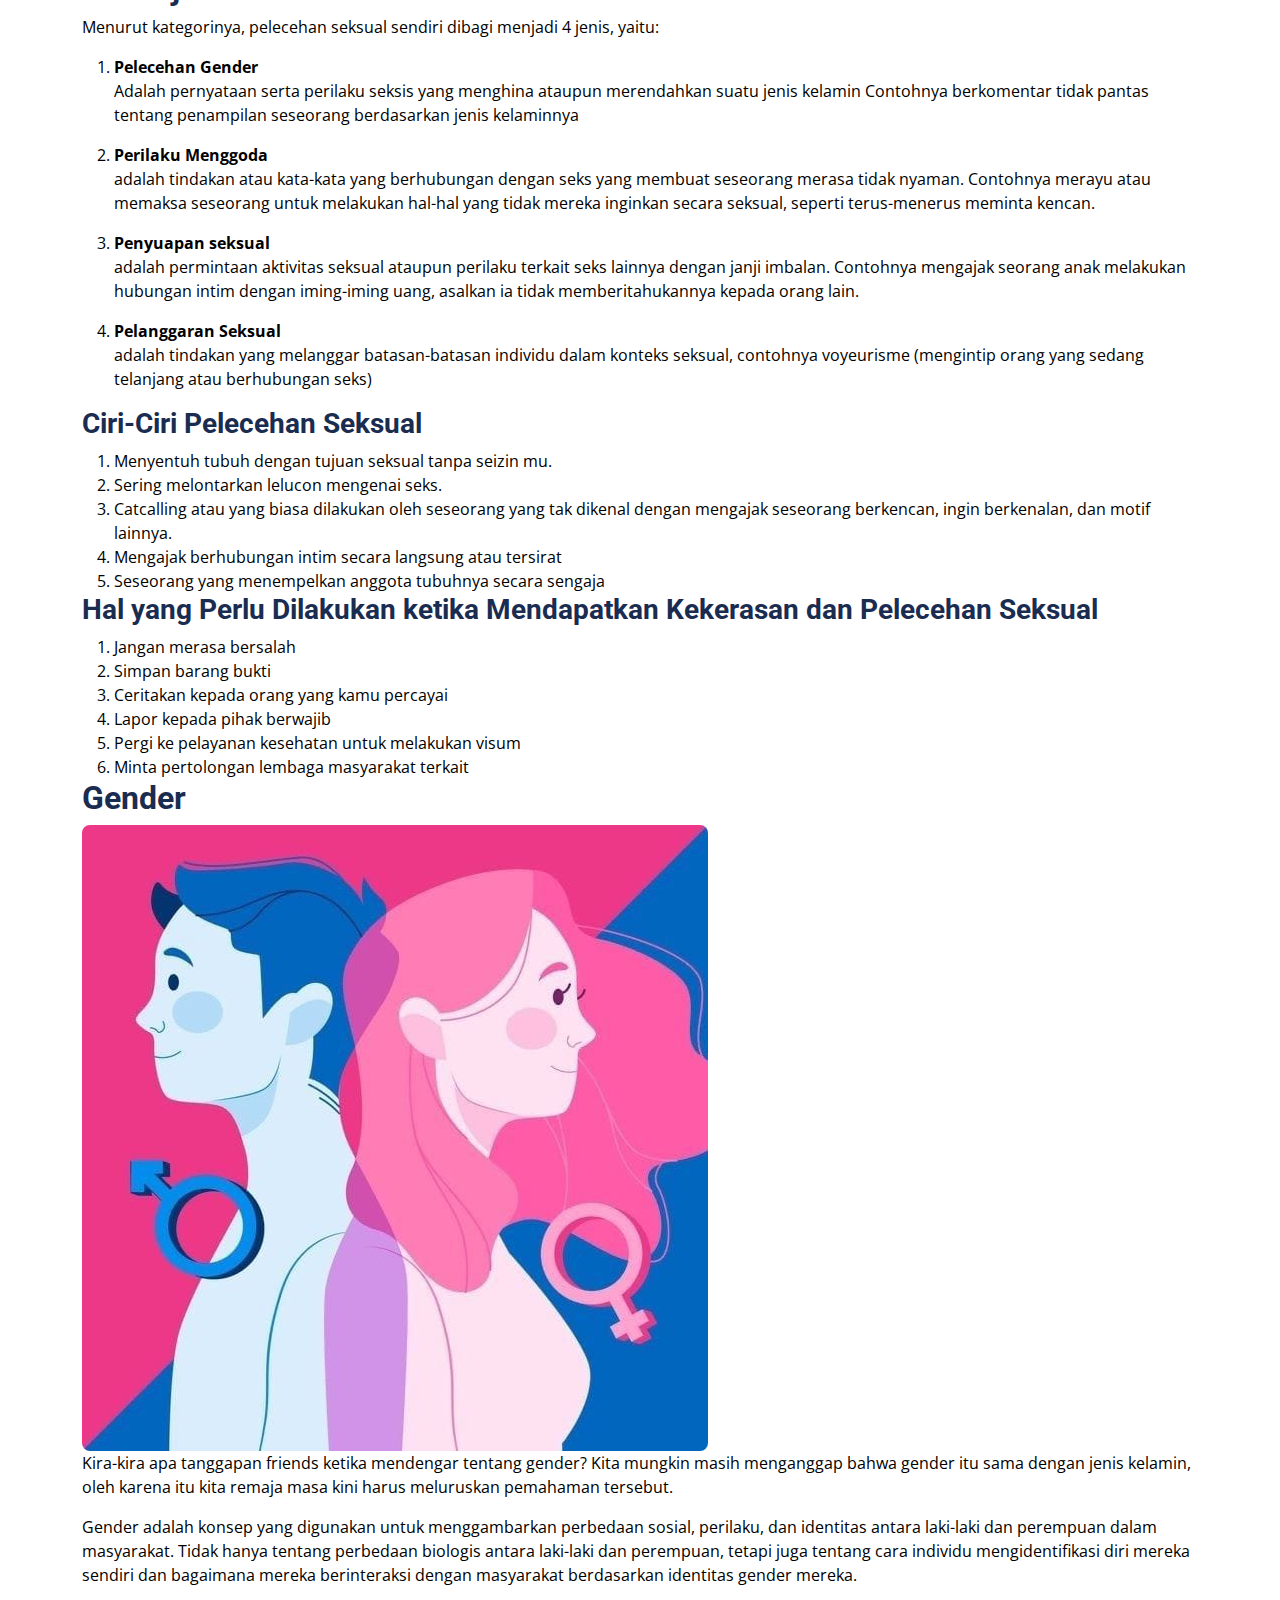
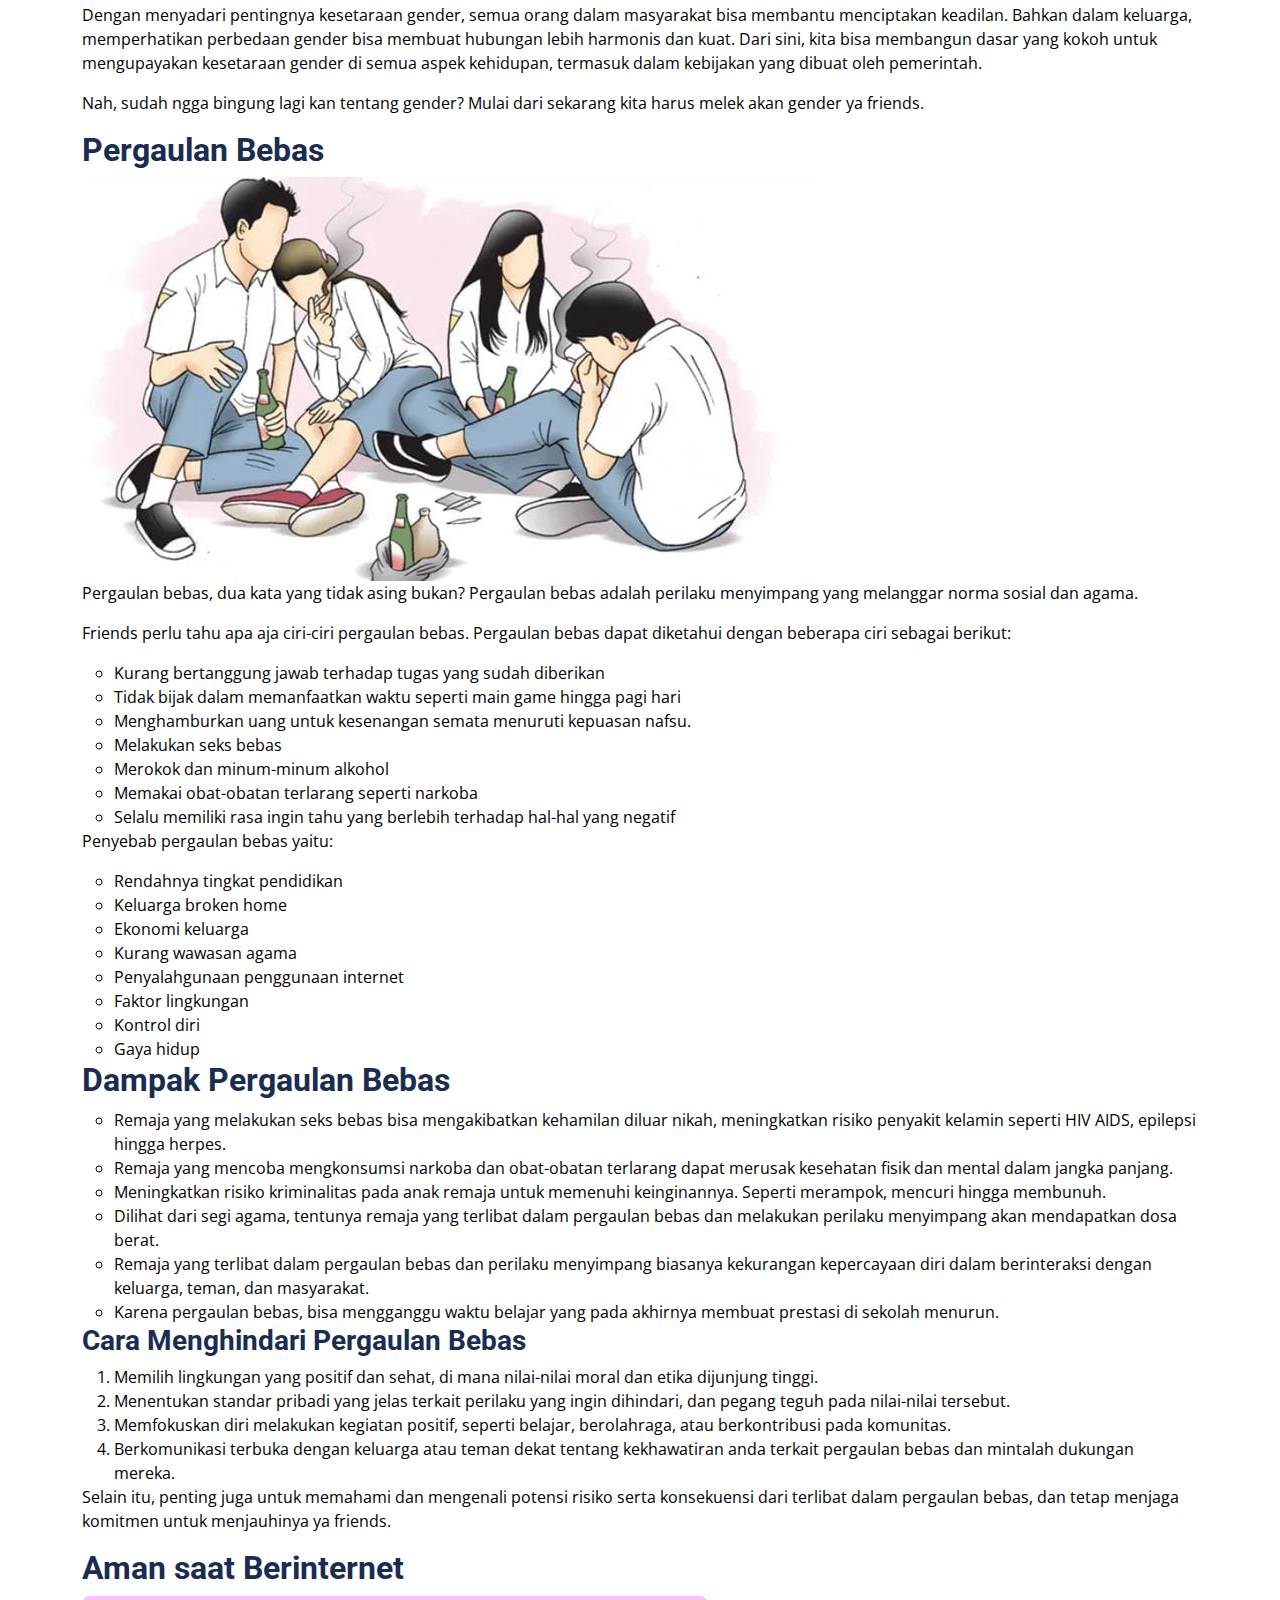
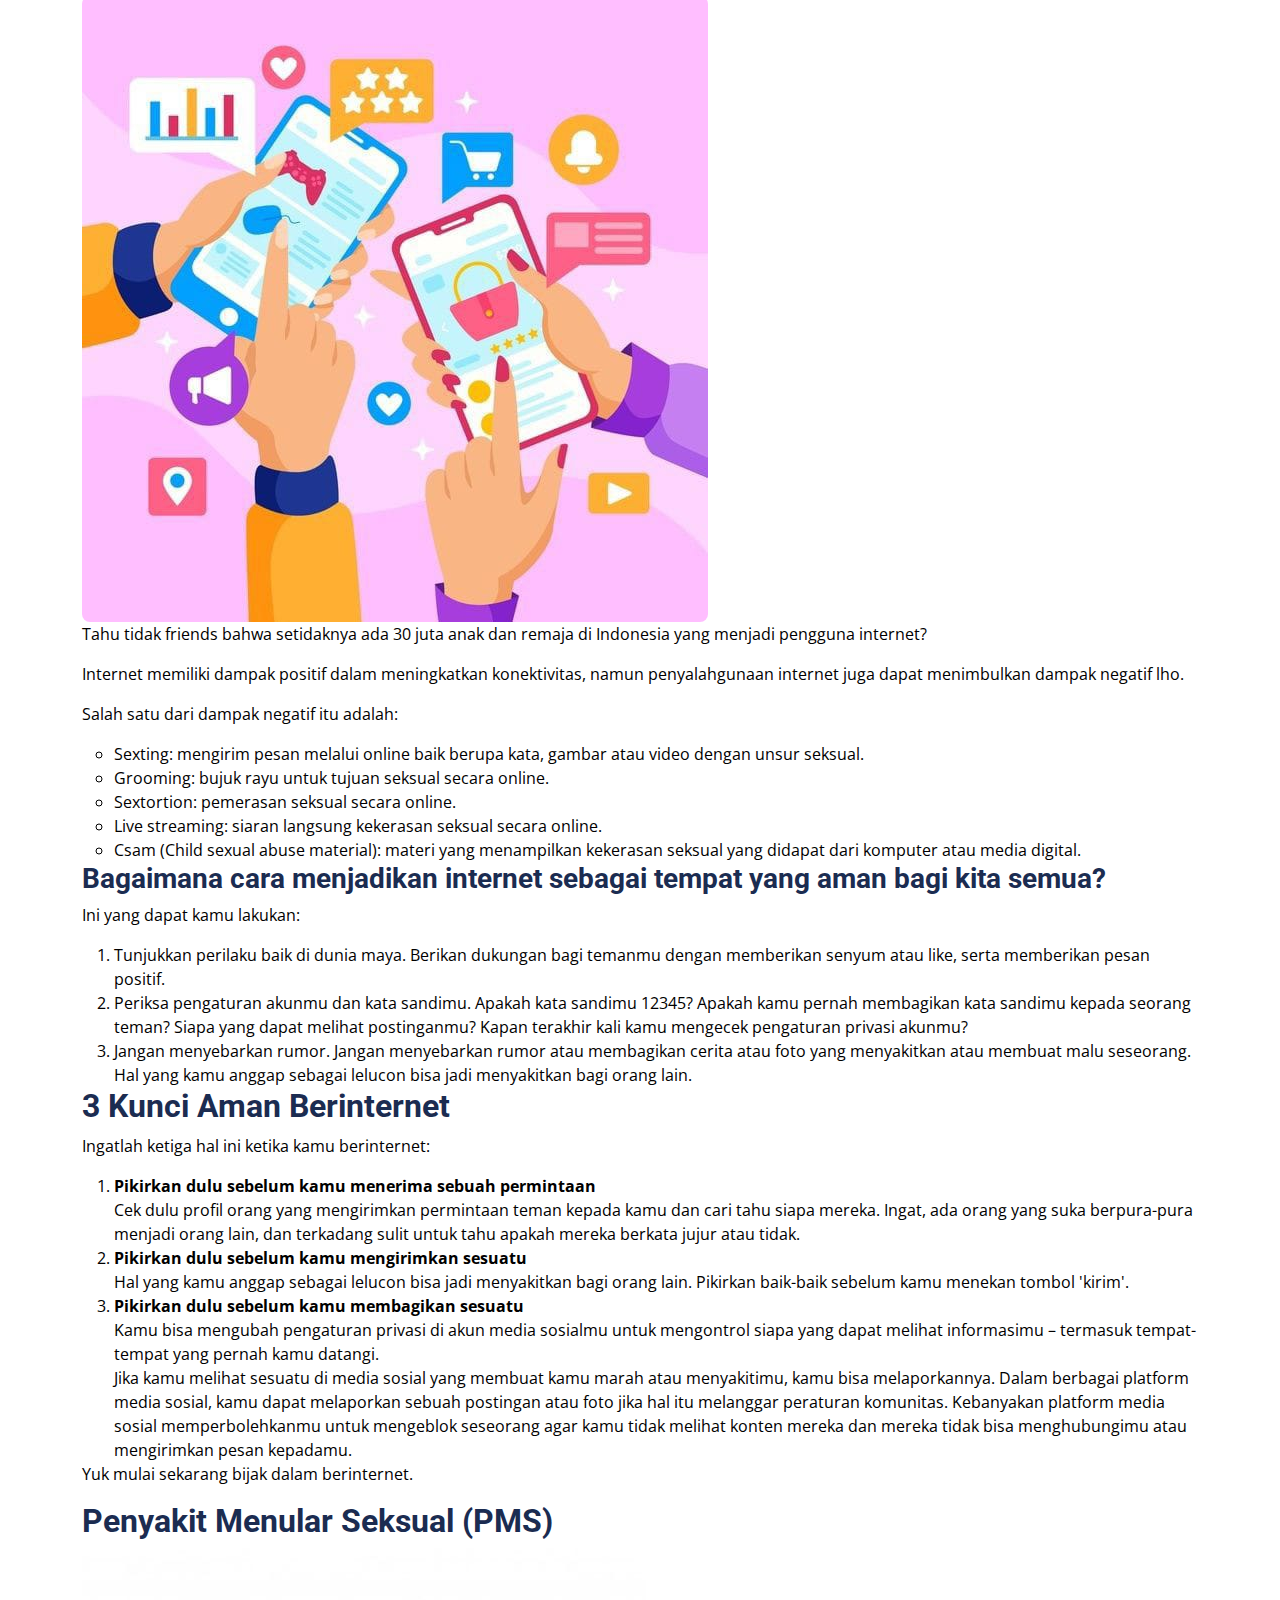
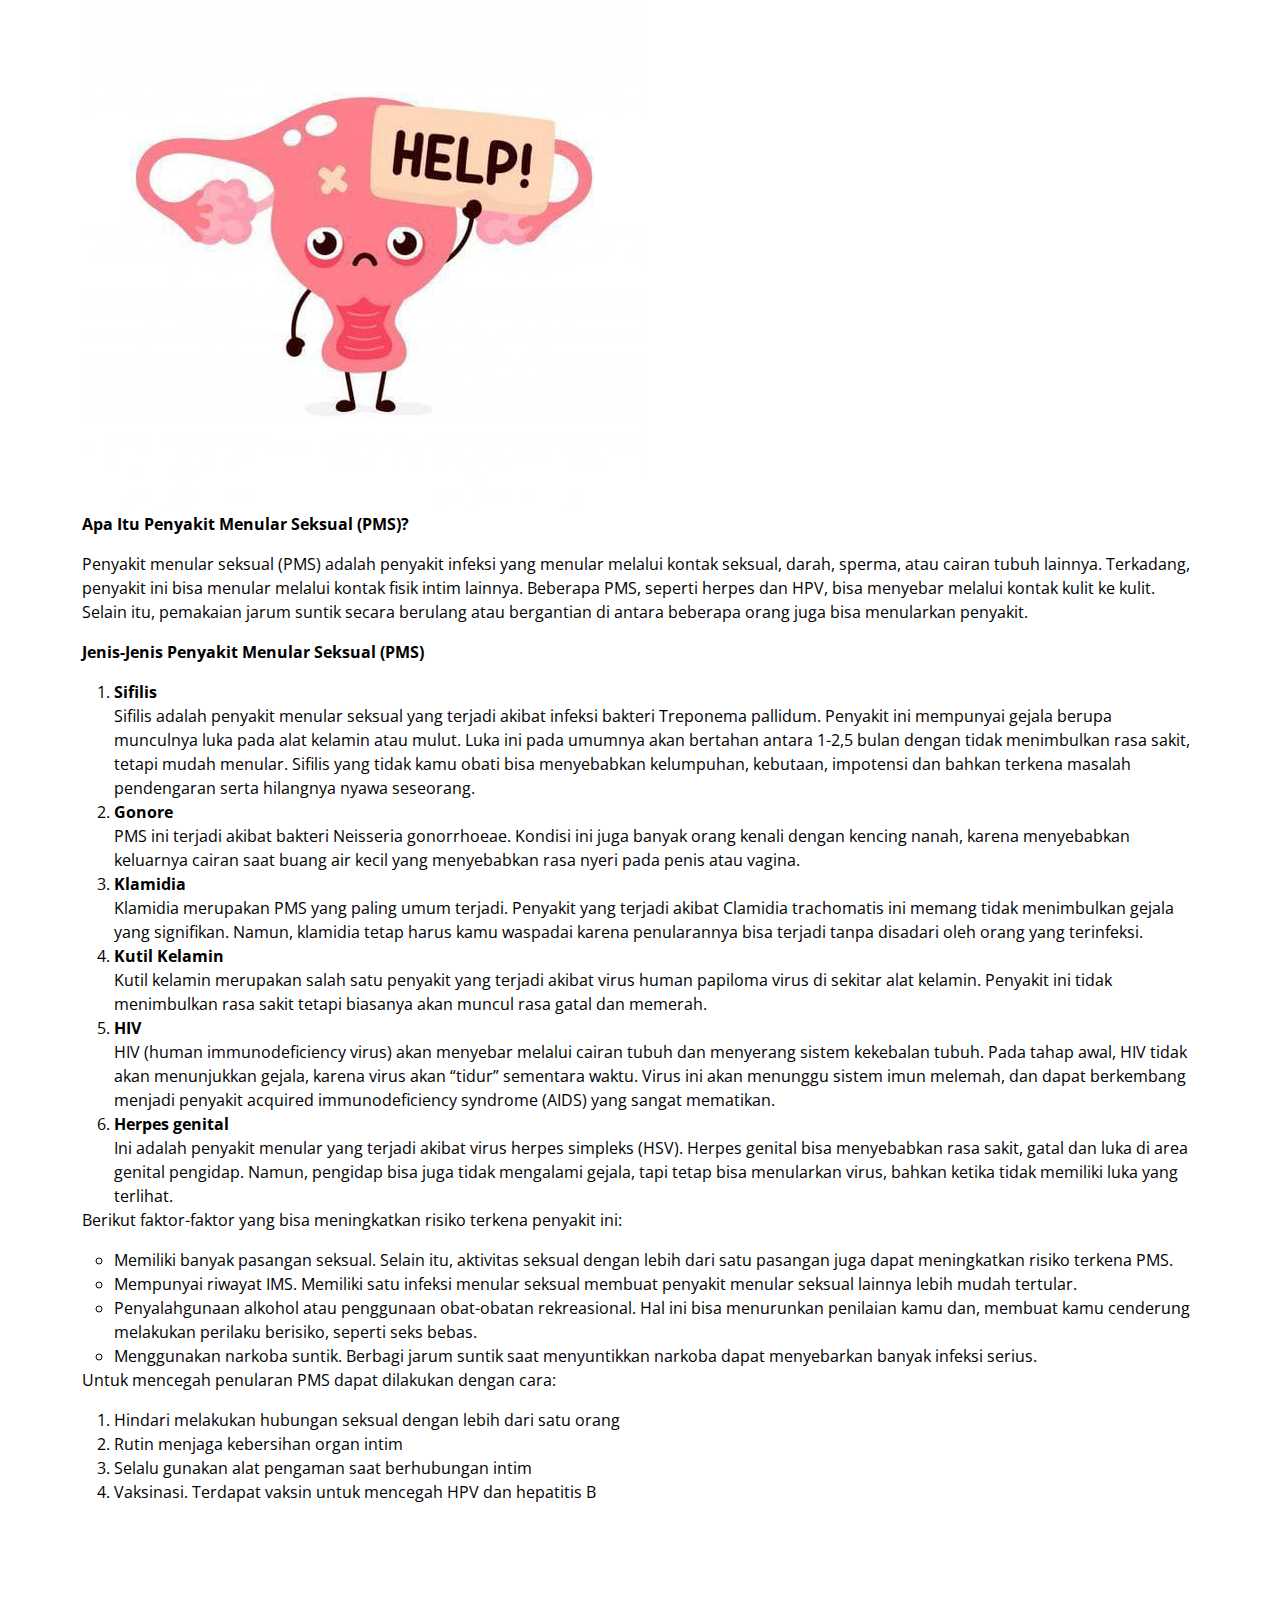
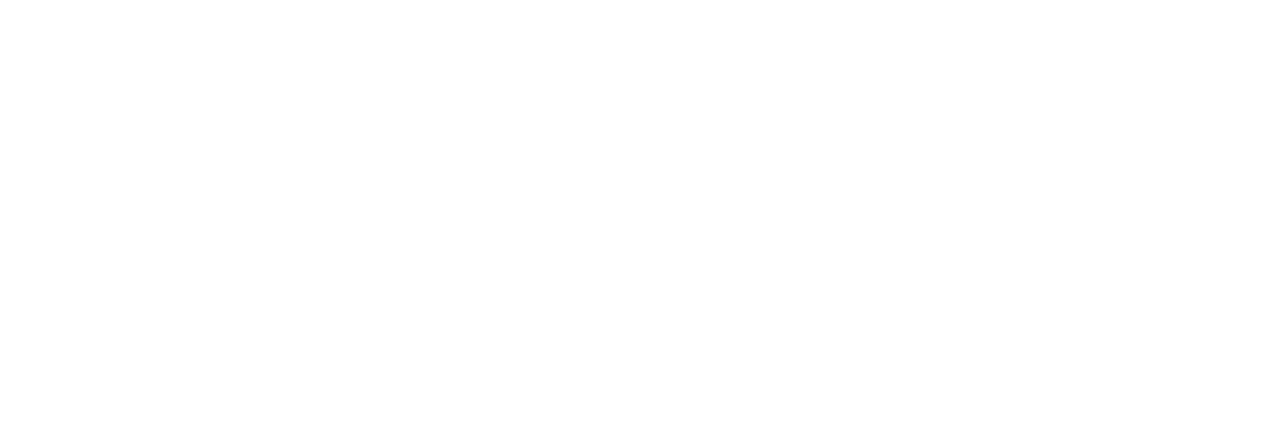
==== commit da780d23: "Update about.html" ====
--- a/about.html
+++ b/about.html
@@ -91,7 +91,7 @@
         <p style="color: black;">Tahu tidak friends bahwa awal kehidupan manusia terjadi ketika sel sperma bertemu dengan sel telur yang terjadi dalam hubungan seksual. Proses ini dapat berlangsung berkat adanya organ pada sistem reproduksi yang berfungsi dengan baik.</p>
         <p style="color: black;">Lalu apa saja sih bagian bagian organ reproduksi dari manusia? Langsung saja kita bahas satu persatu</p>
         
-        <img class="img-fluid rounded w-65 align-self-end" src="SISTEM REPRODUKSI.jpeg" alt="">
+        <img class="img-fluid rounded w-65 align-self-end" src="SISTEM REPRODUKSI.jpeg" alt="" style="display: block; margin: 0 auto;">
         <h2>Sistem reproduksi pria</h2>
         <p style="color: black;">Struktur organ reproduksi eksternal pada pria meliputi:</p>
         <ul style="color: black;">
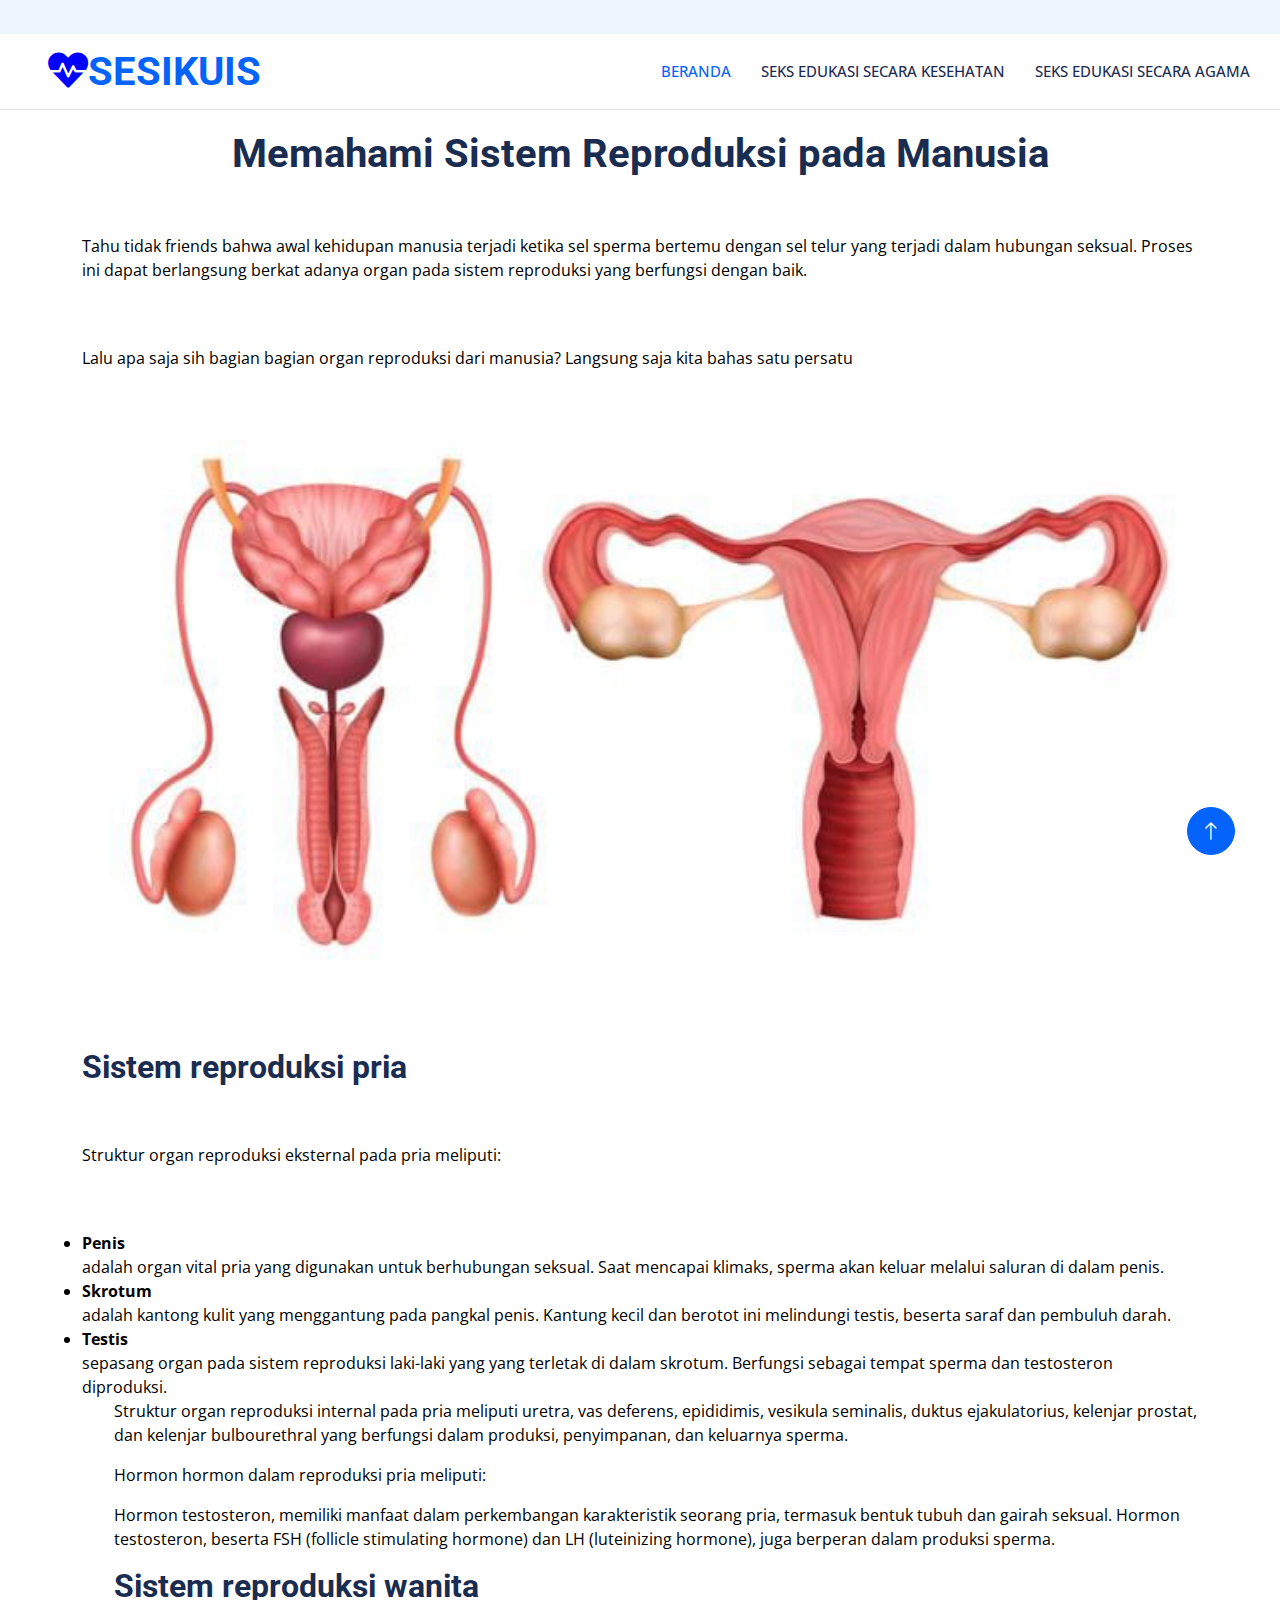
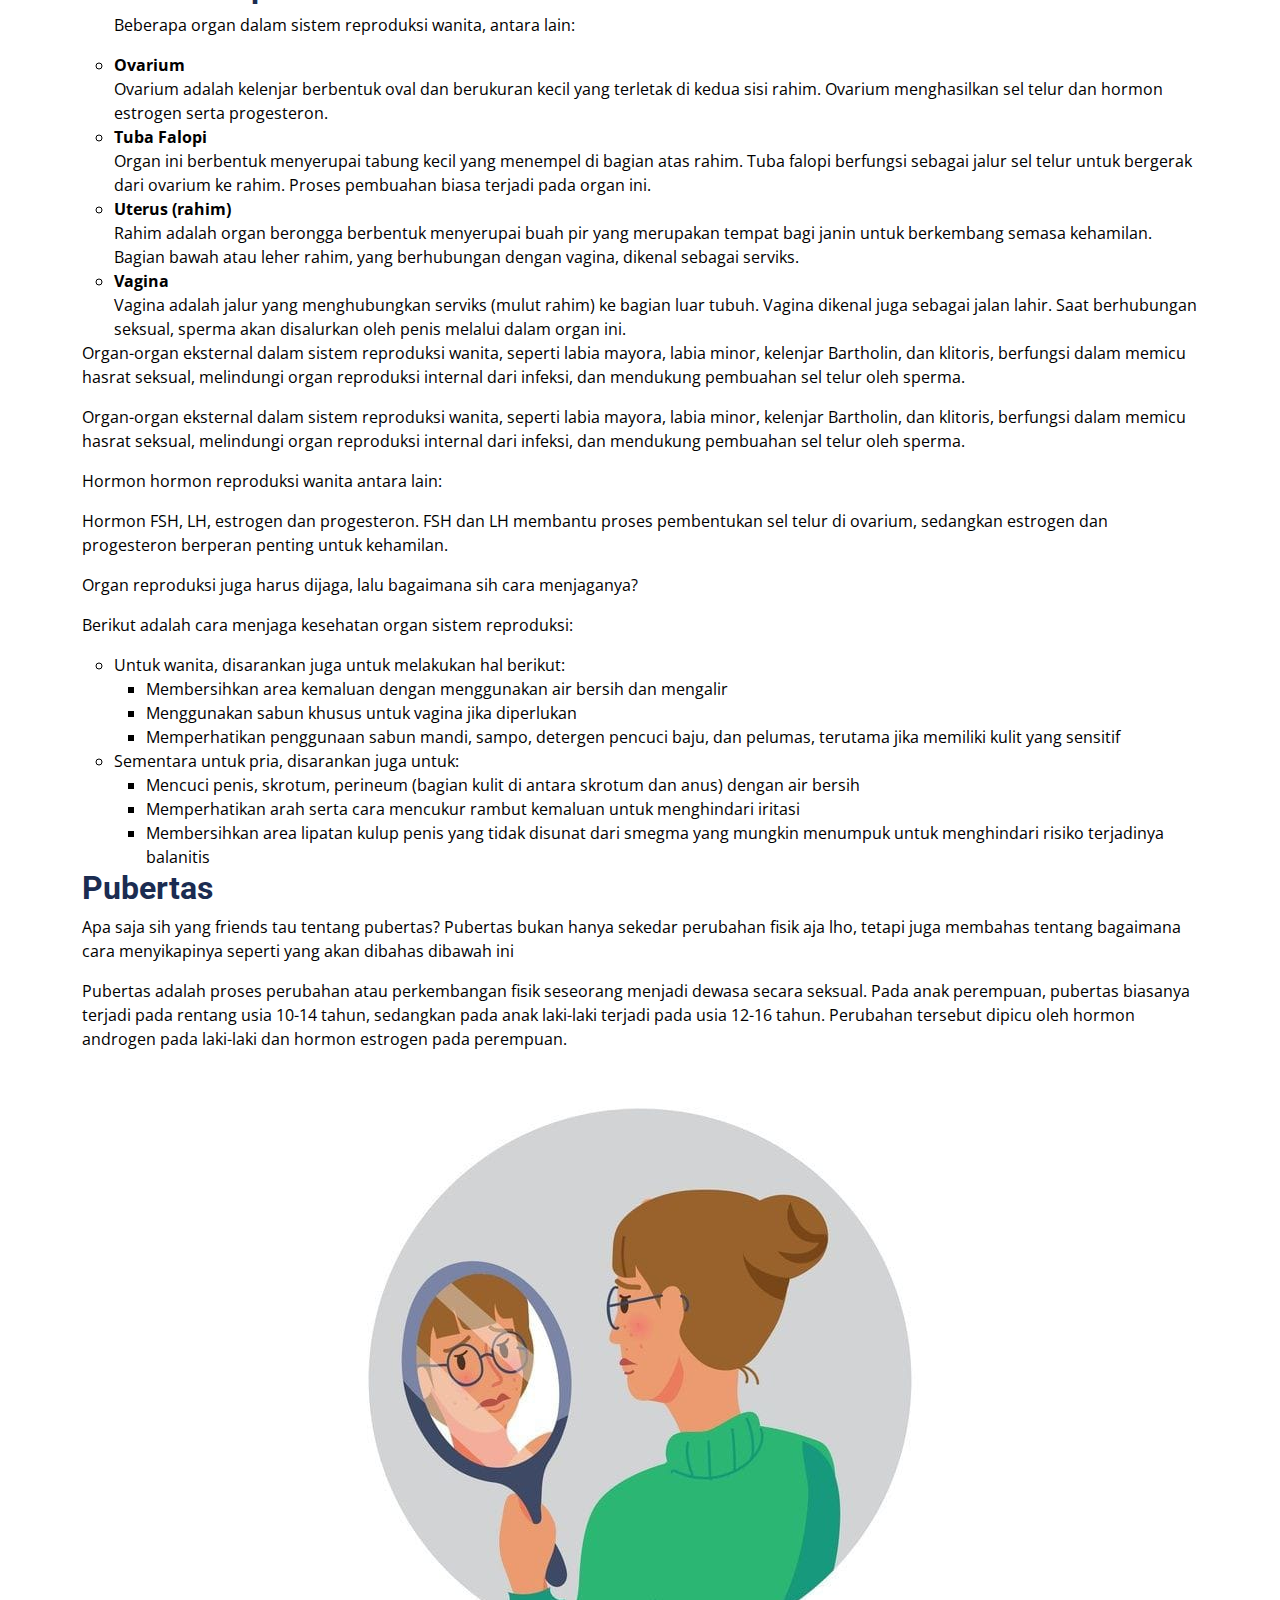
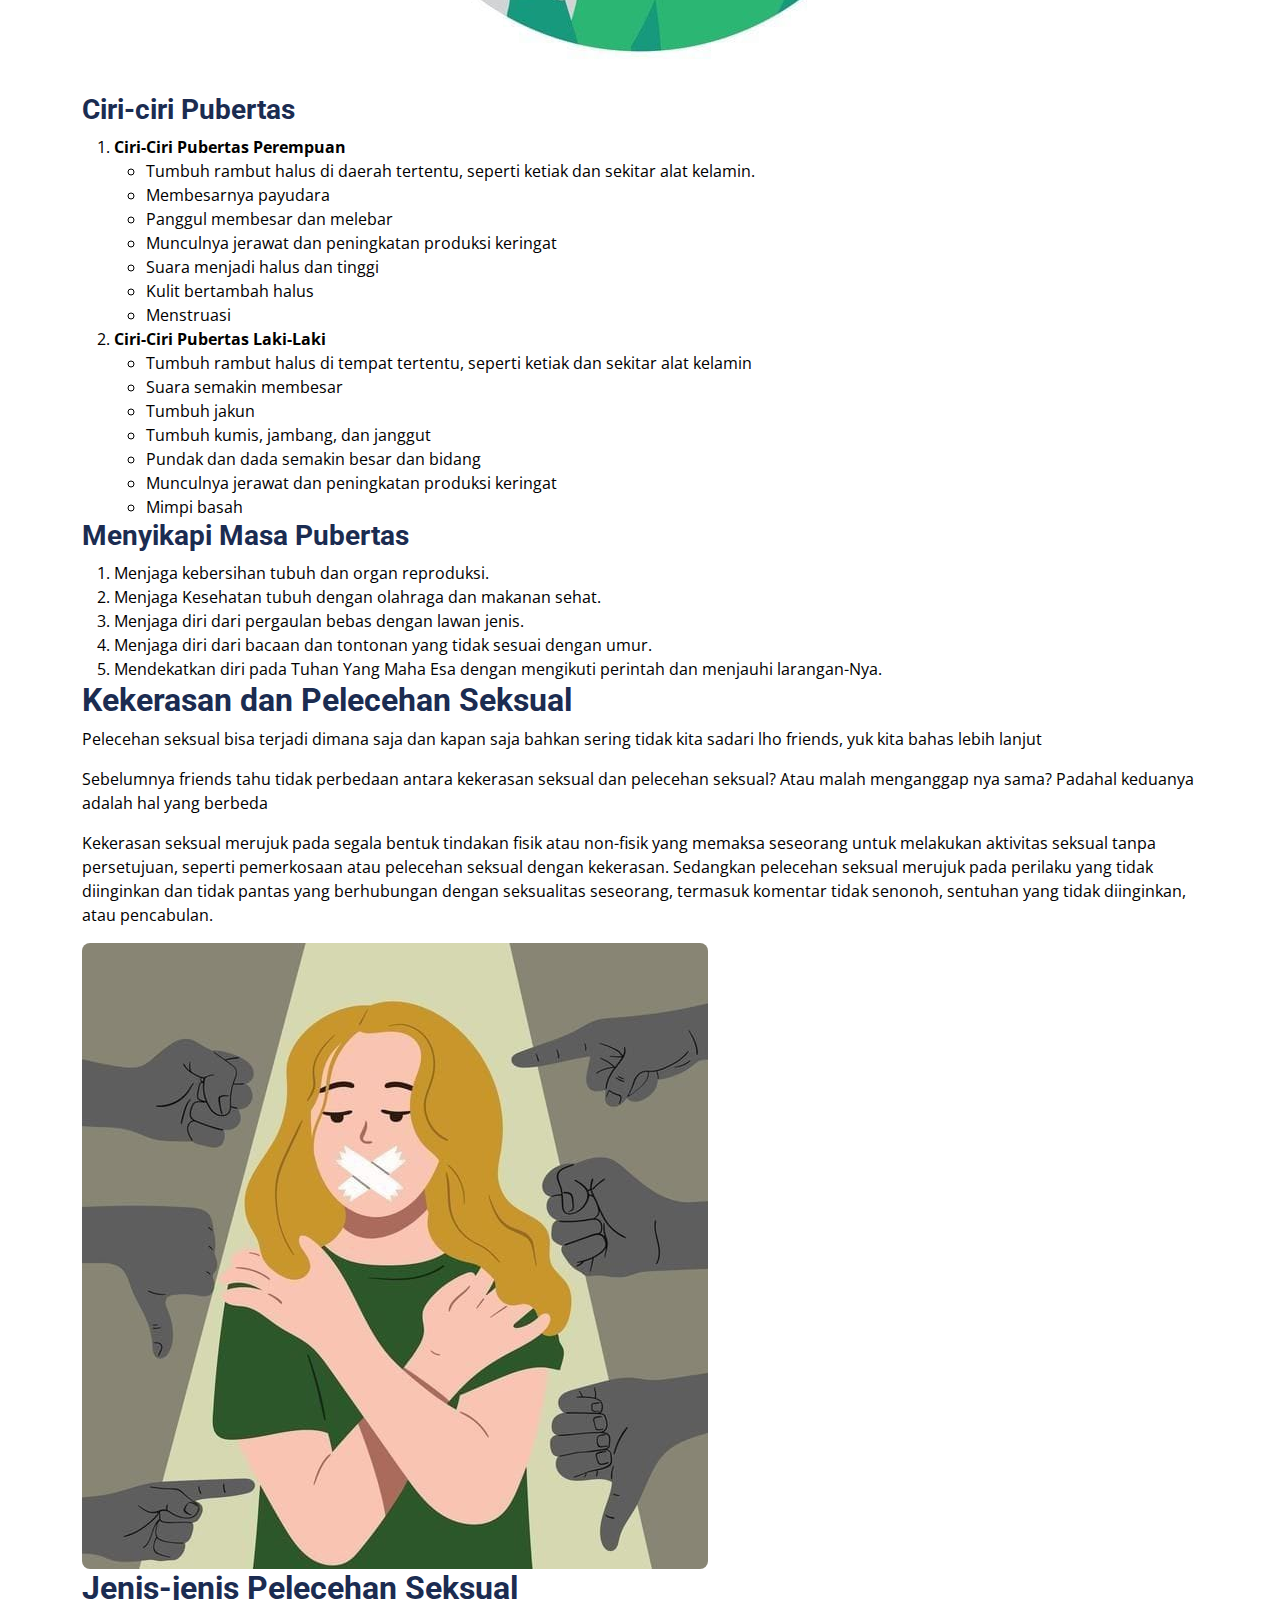
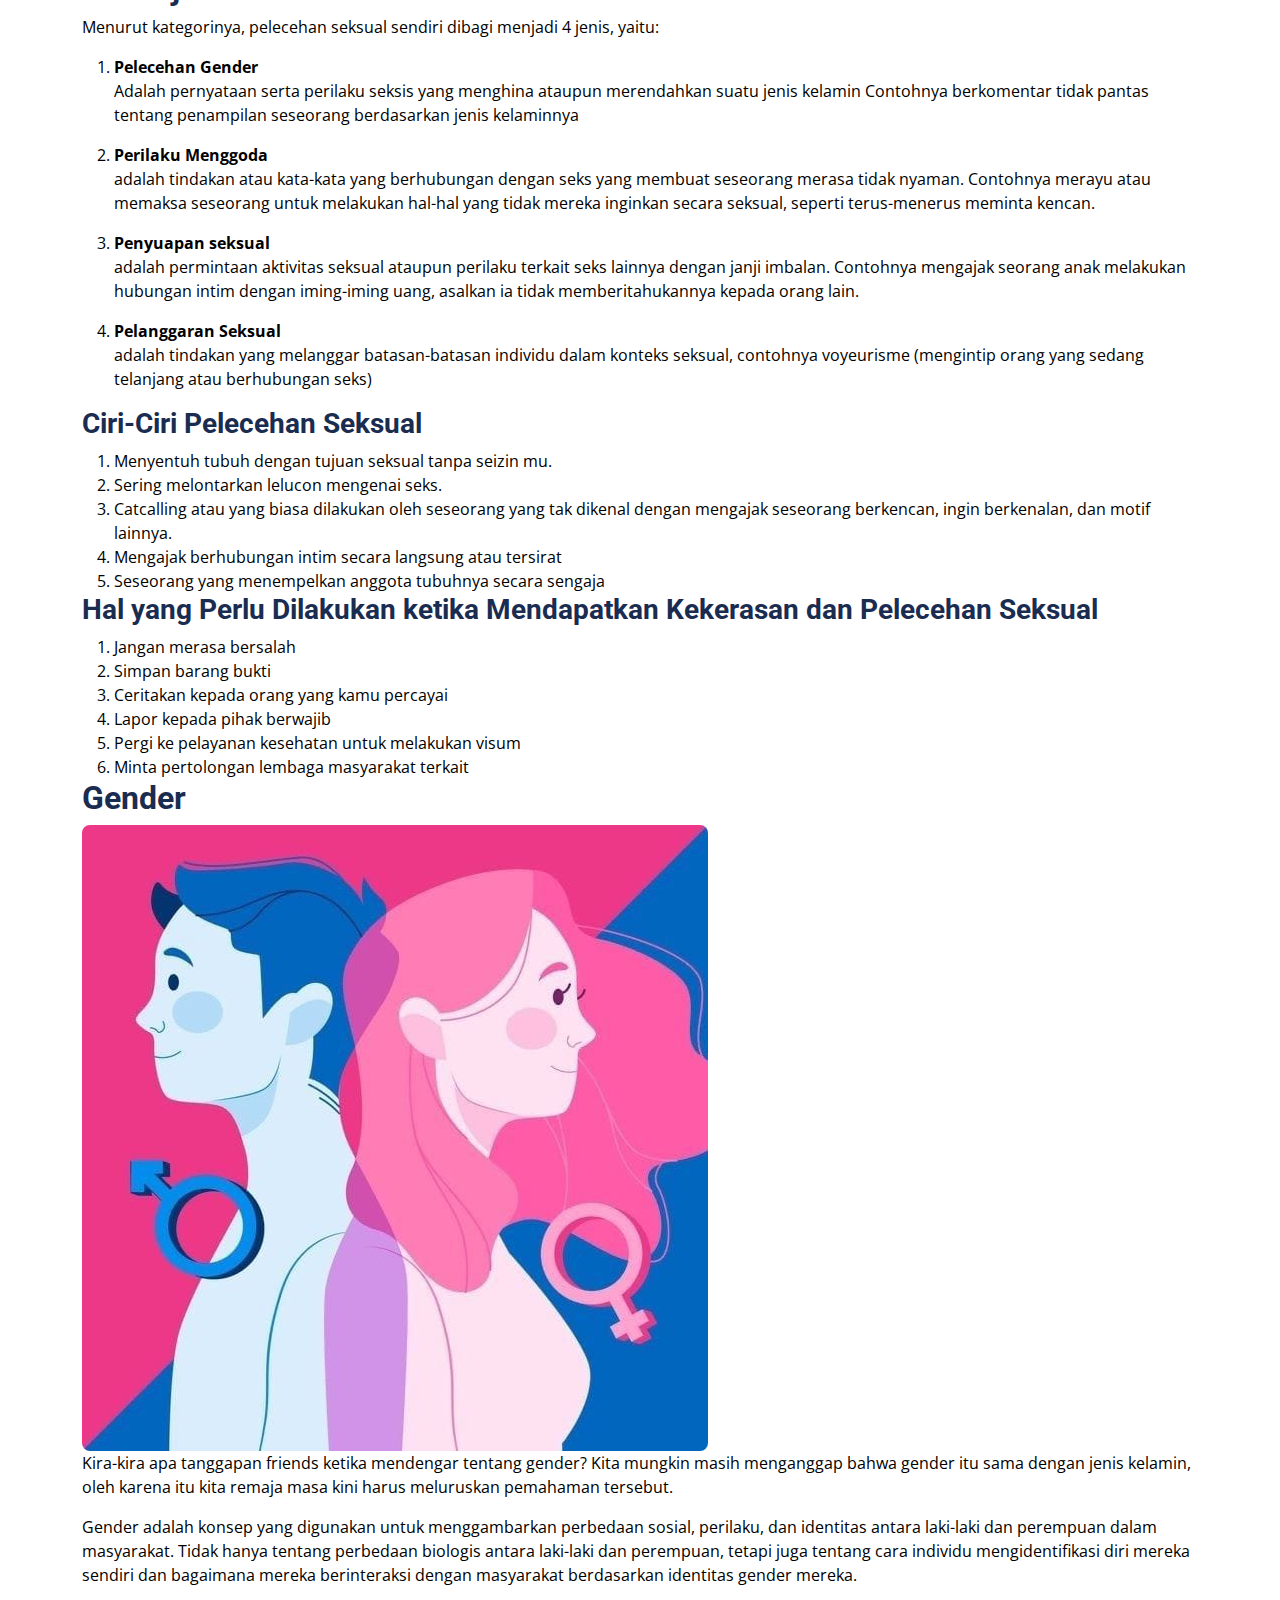
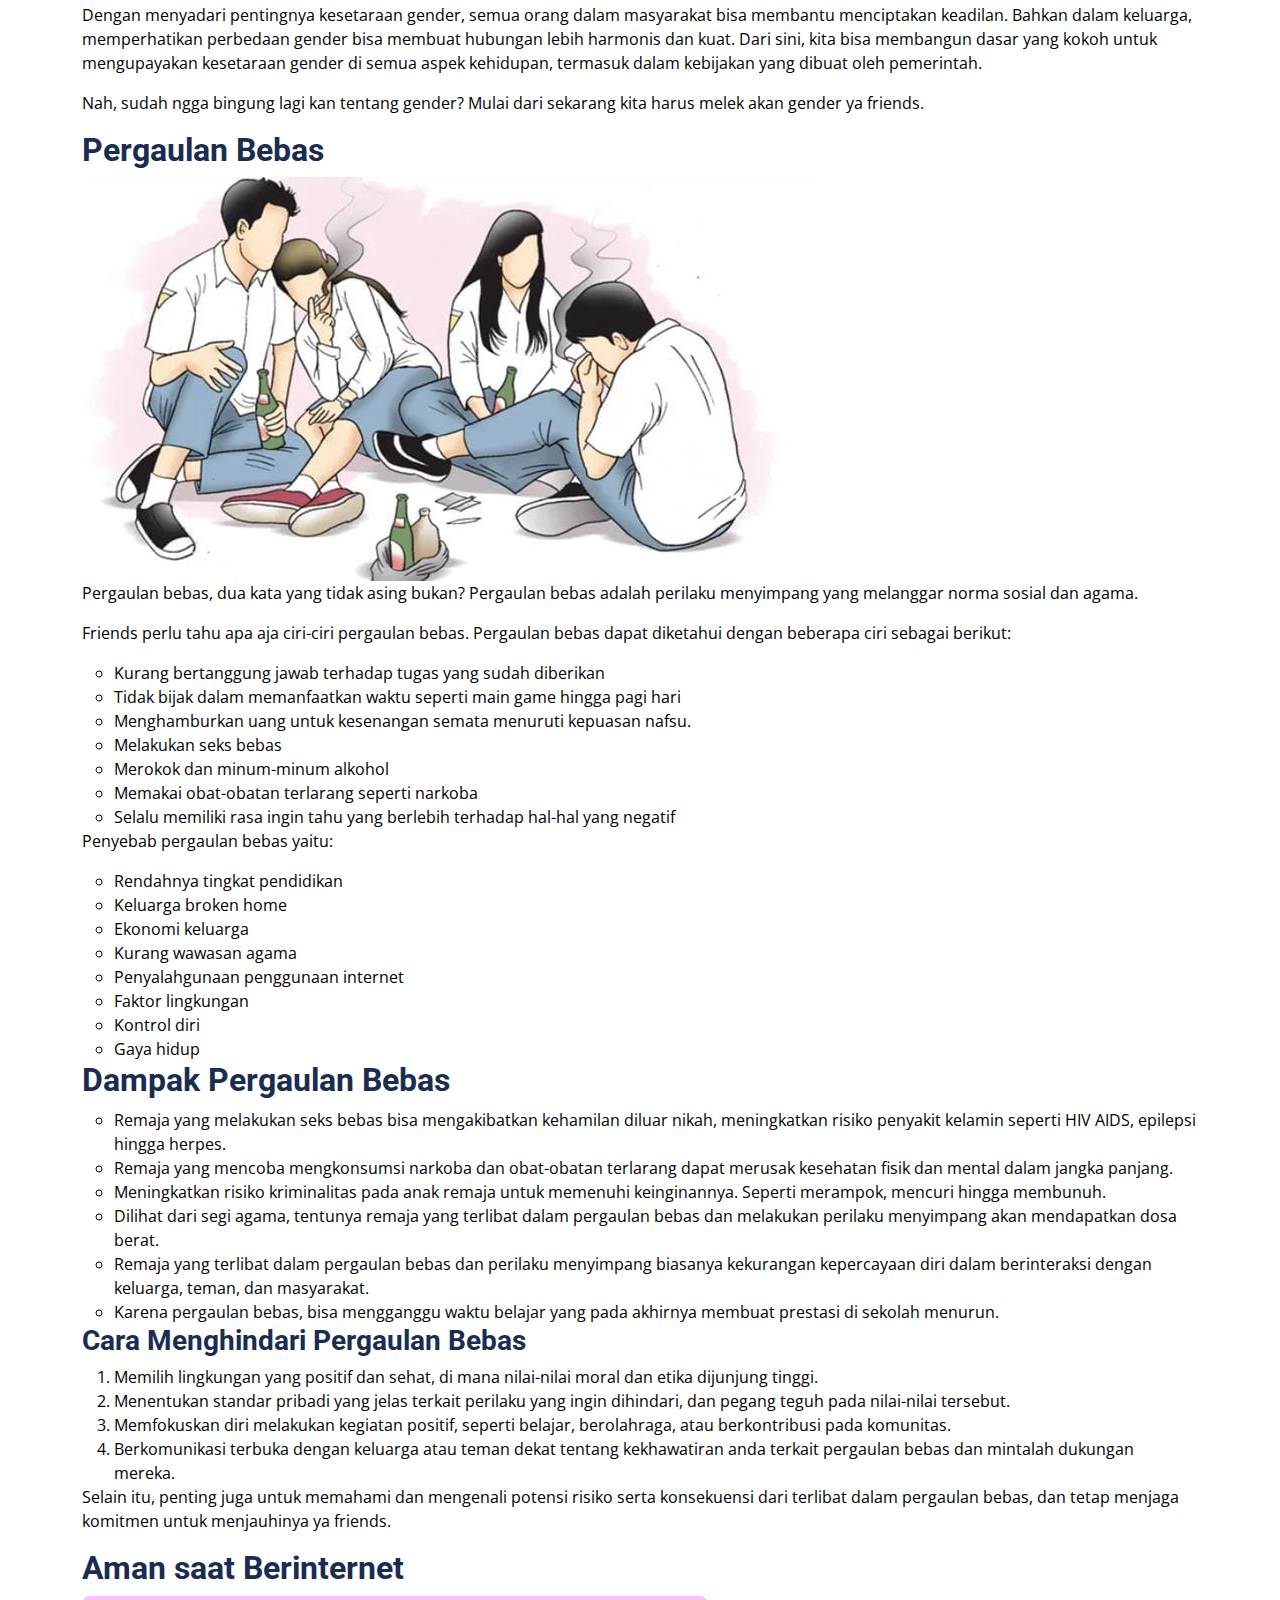
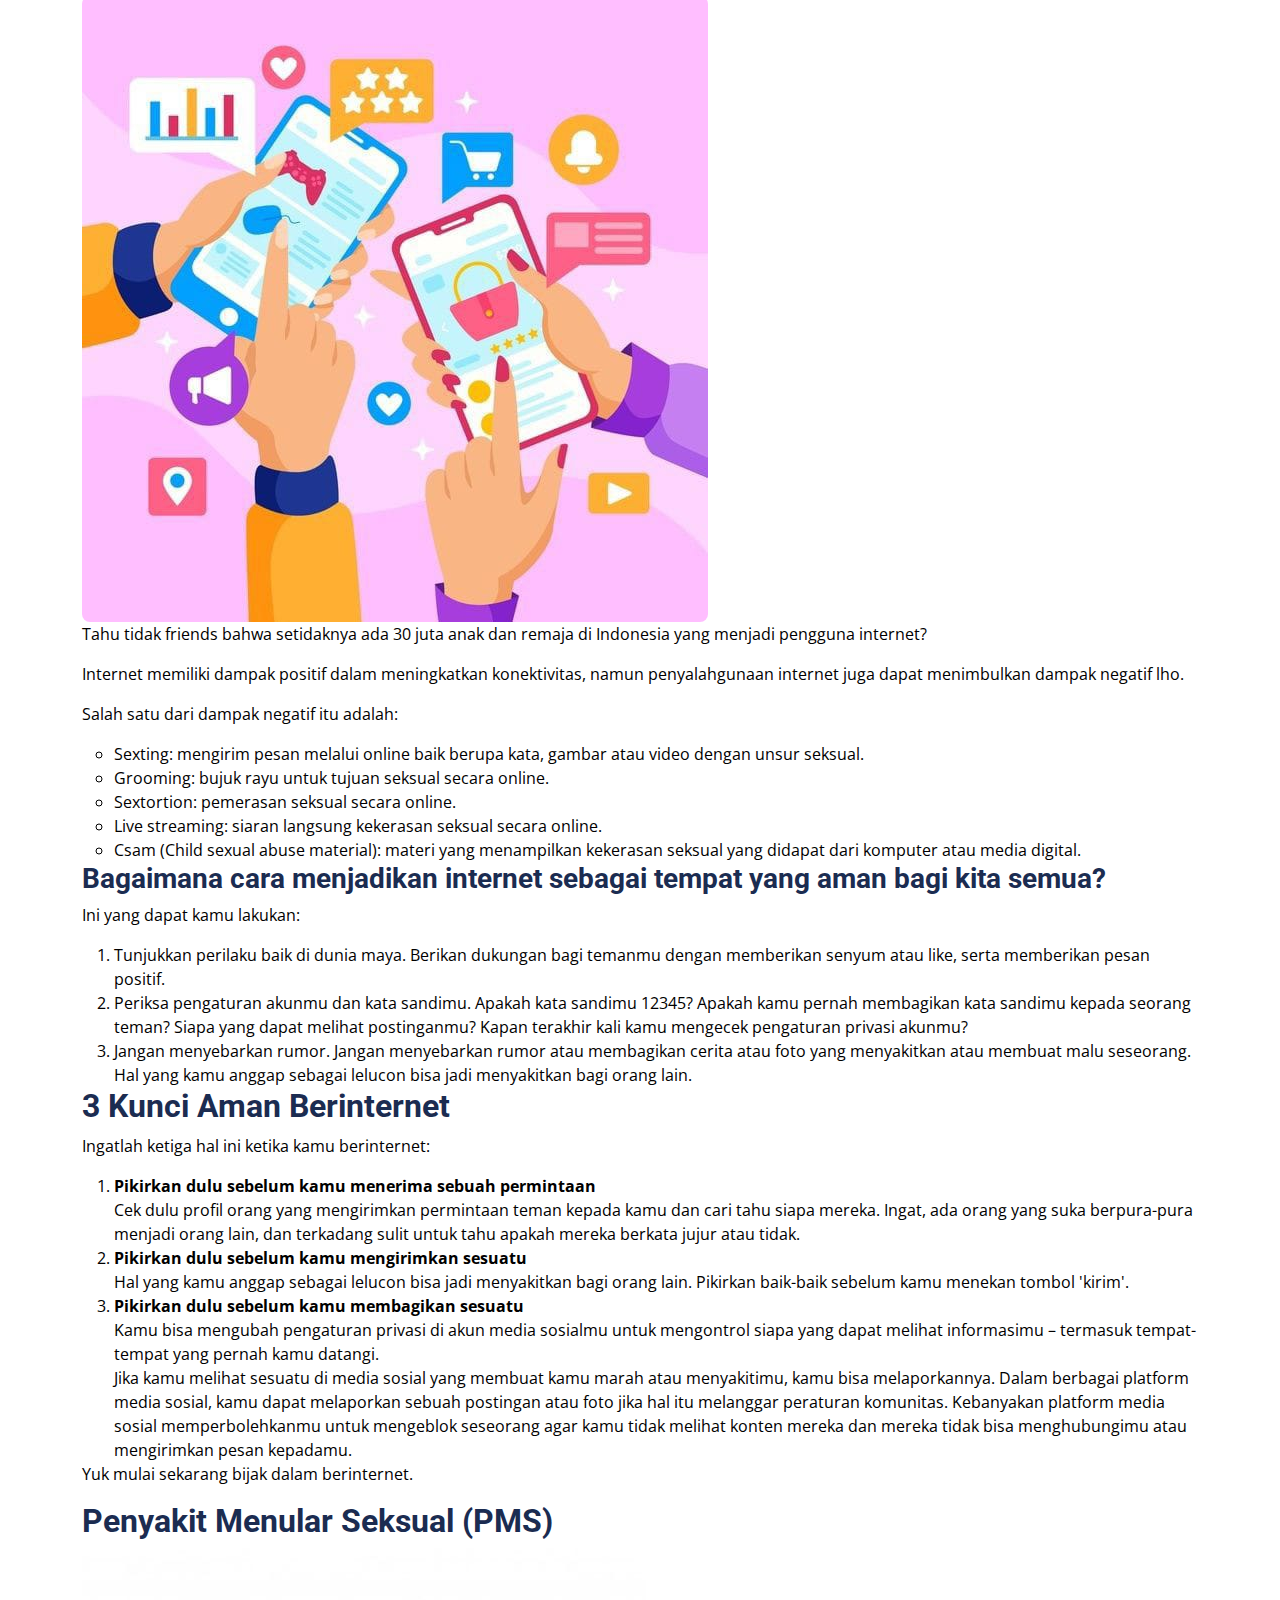
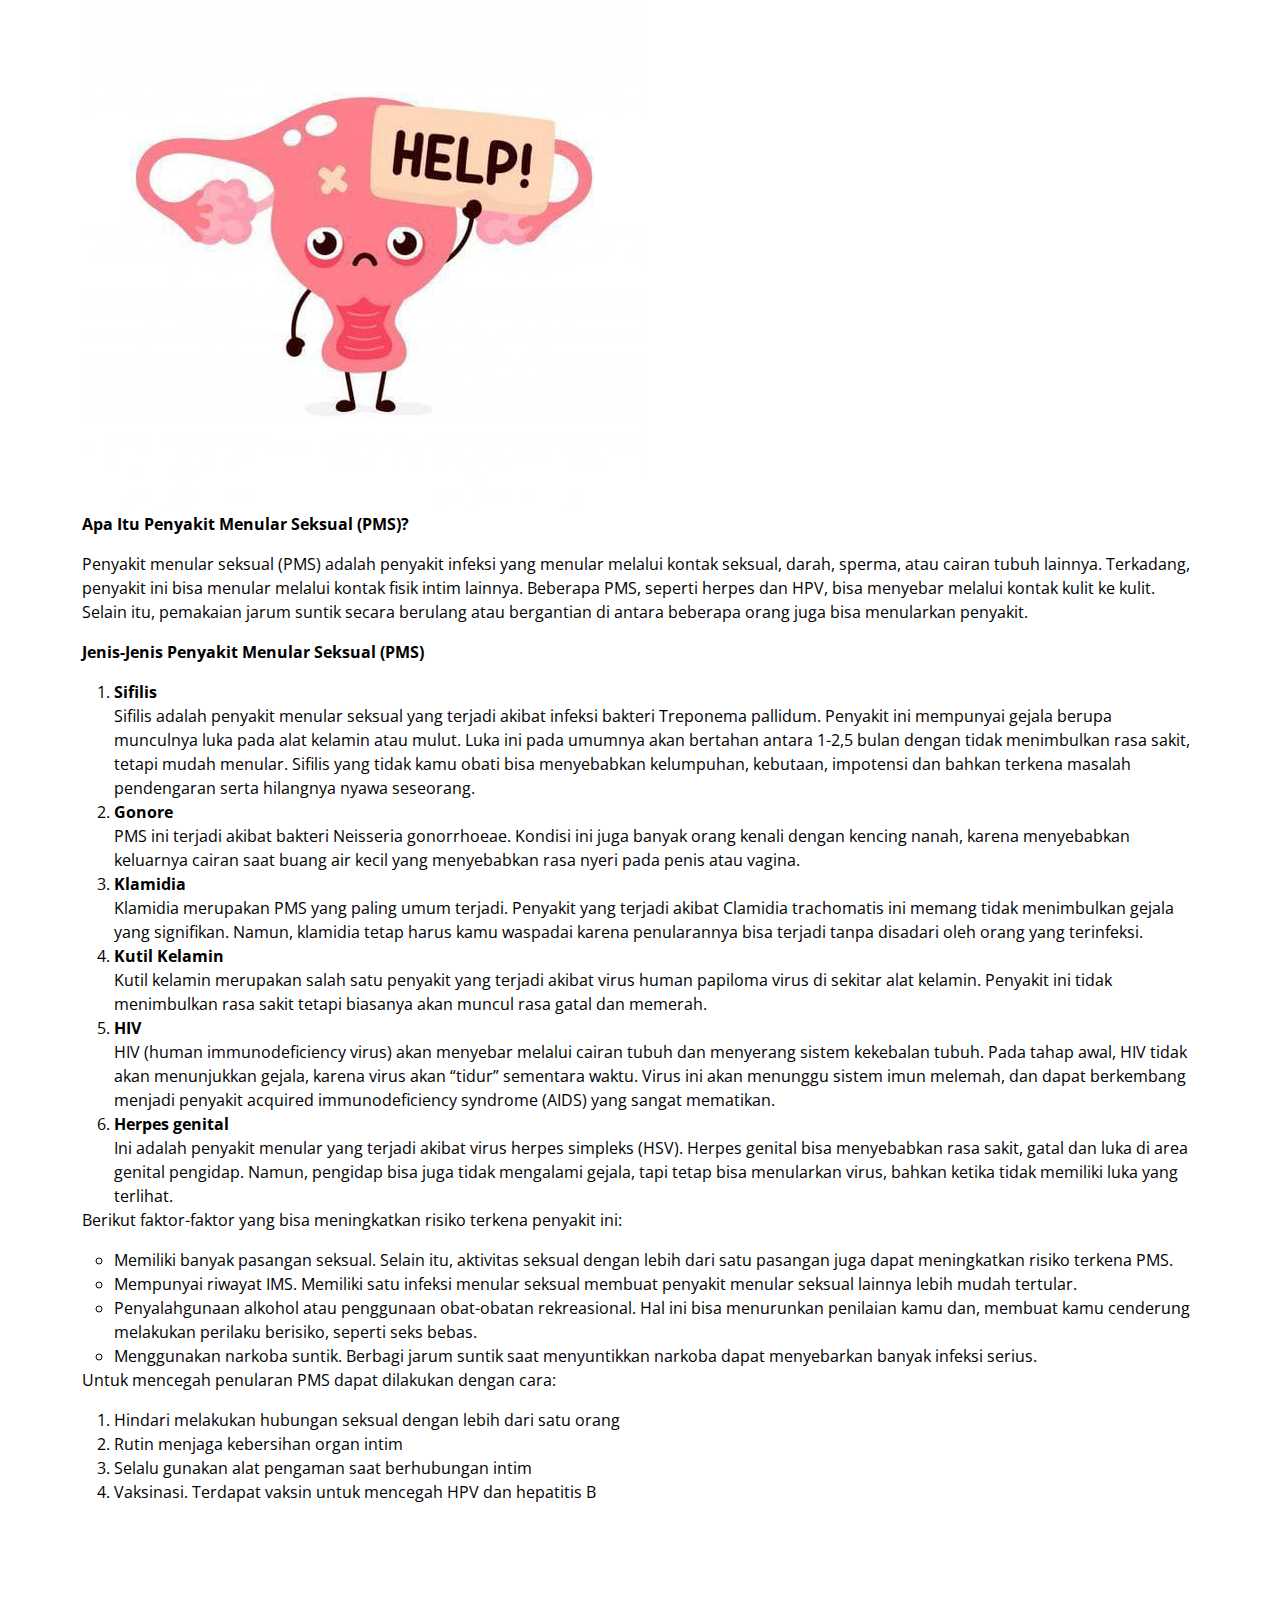
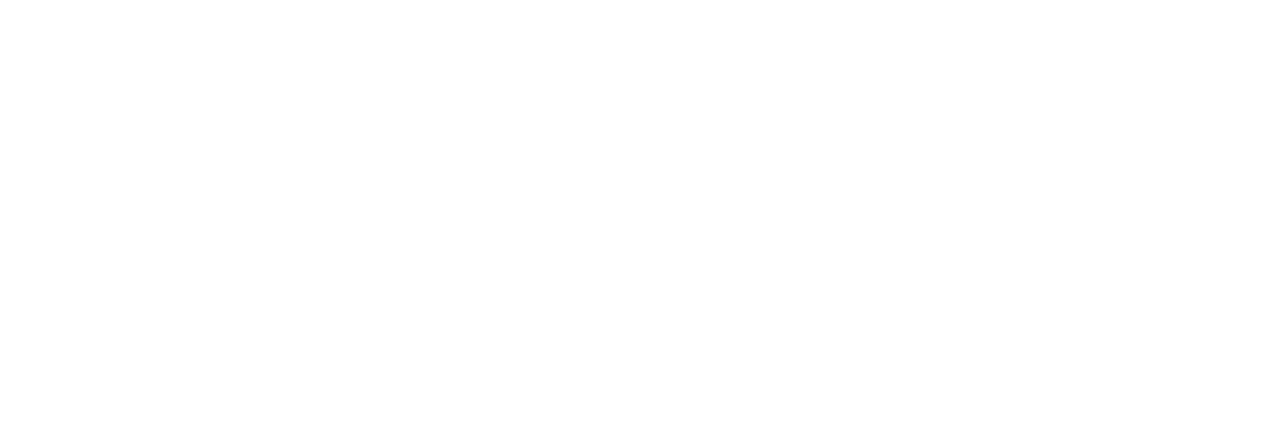
==== commit ff0b924e: "Update about.html" ====
--- a/about.html
+++ b/about.html
@@ -146,7 +146,7 @@
         <p>Apa saja sih yang friends tau tentang pubertas? Pubertas bukan hanya sekedar perubahan fisik aja lho, tetapi juga membahas tentang bagaimana cara menyikapinya seperti yang akan dibahas dibawah ini</p>
         
         <p>Pubertas adalah proses perubahan atau perkembangan fisik seseorang menjadi dewasa secara seksual. Pada anak perempuan, pubertas biasanya terjadi pada rentang usia 10-14 tahun, sedangkan pada anak laki-laki terjadi pada usia 12-16 tahun. Perubahan tersebut dipicu oleh hormon androgen pada laki-laki dan hormon estrogen pada perempuan.</p>
-        <img class="img-fluid rounded w-65 align-self-end" src="PUBERTAS.jpeg" alt="">
+        <img class="img-fluid rounded w-65 align-self-end" src="PUBERTAS.jpeg" alt="" style="display: block; margin: 0 auto;">
         <h3>Ciri-ciri Pubertas</h3>
         <ol>
           <li>
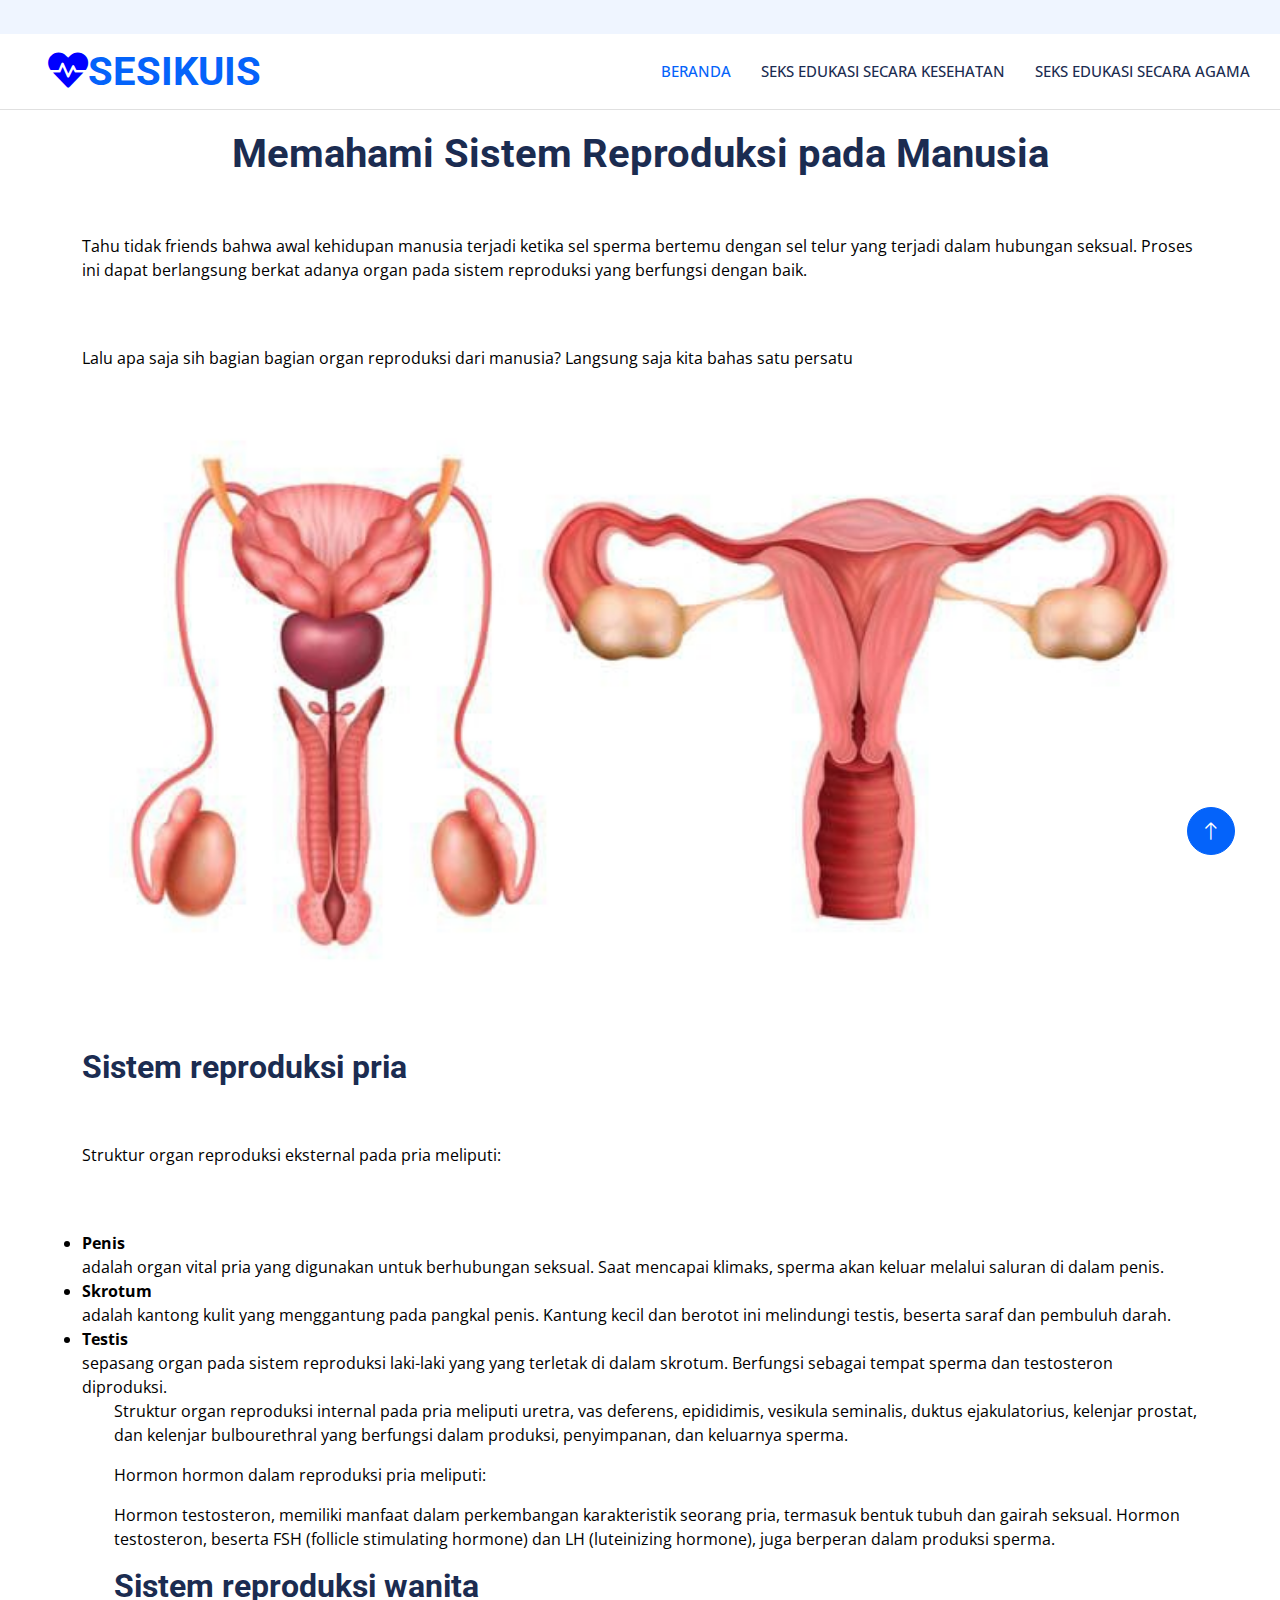
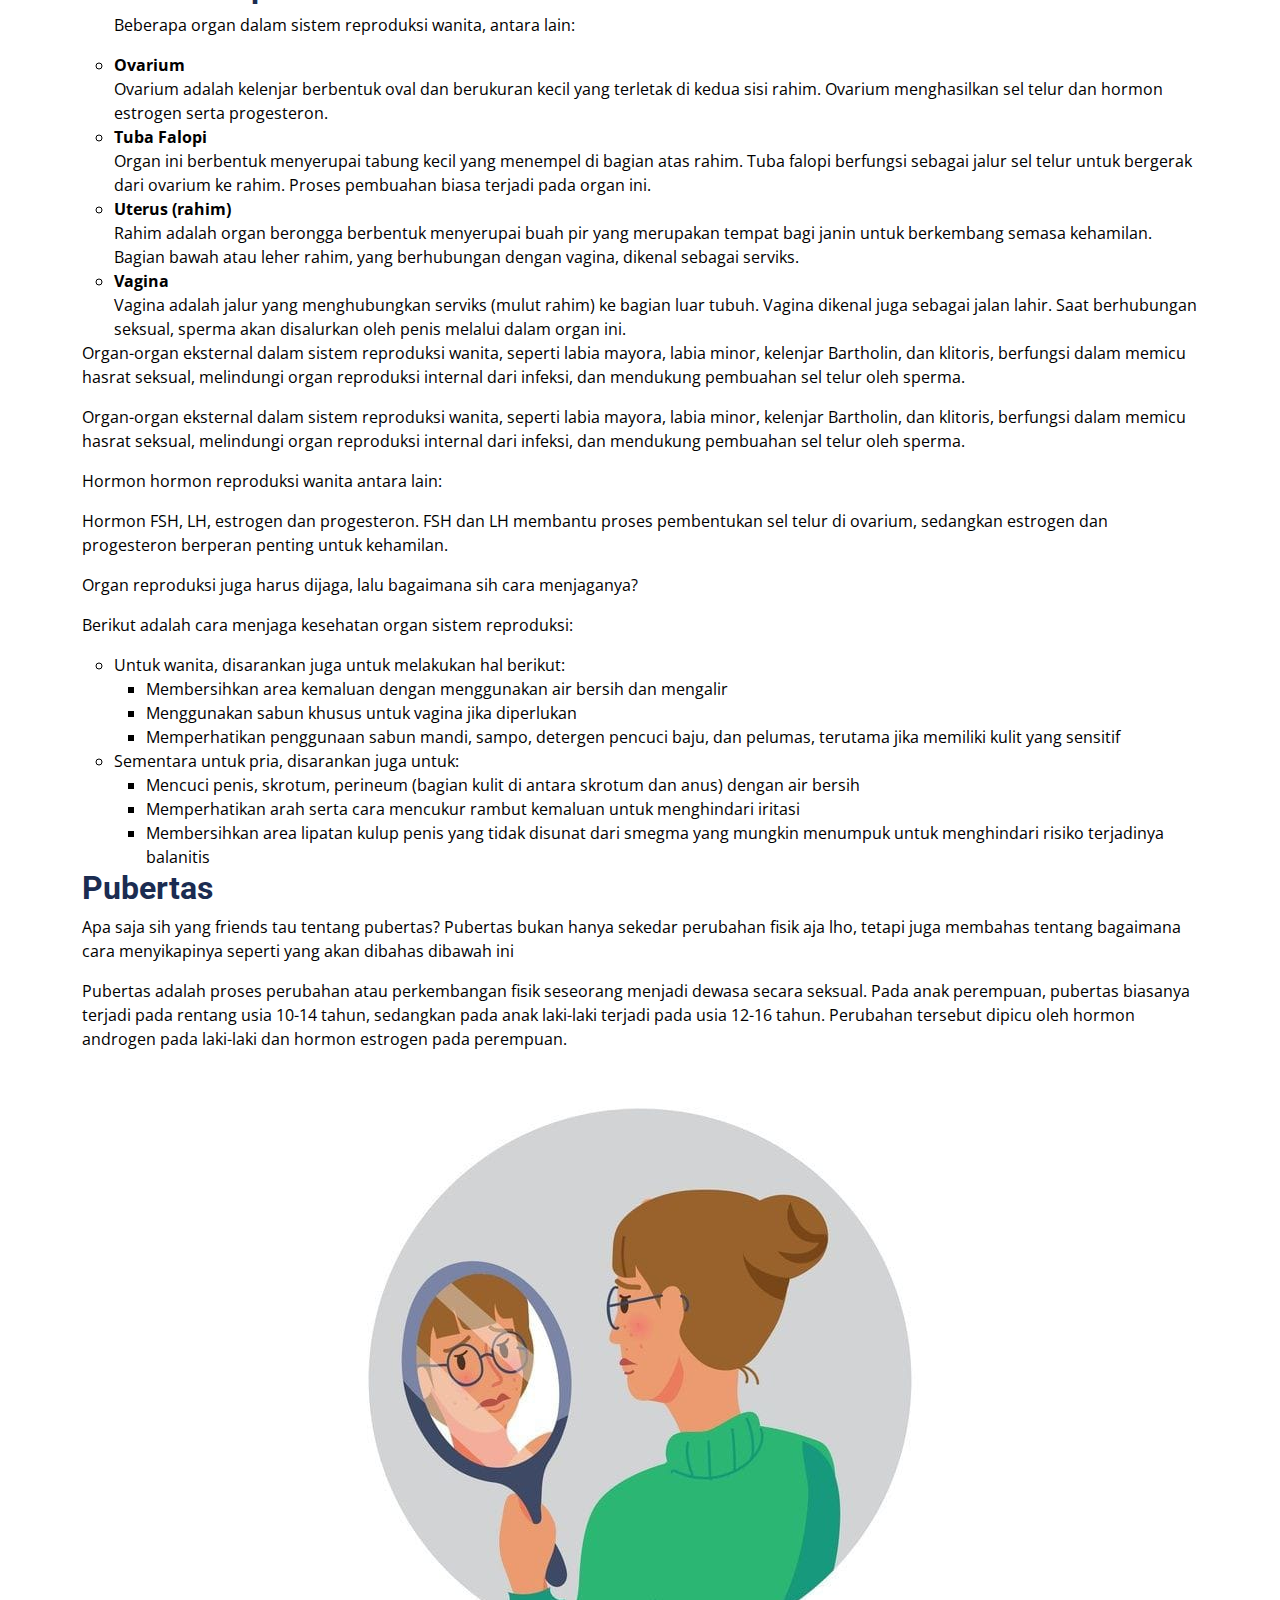
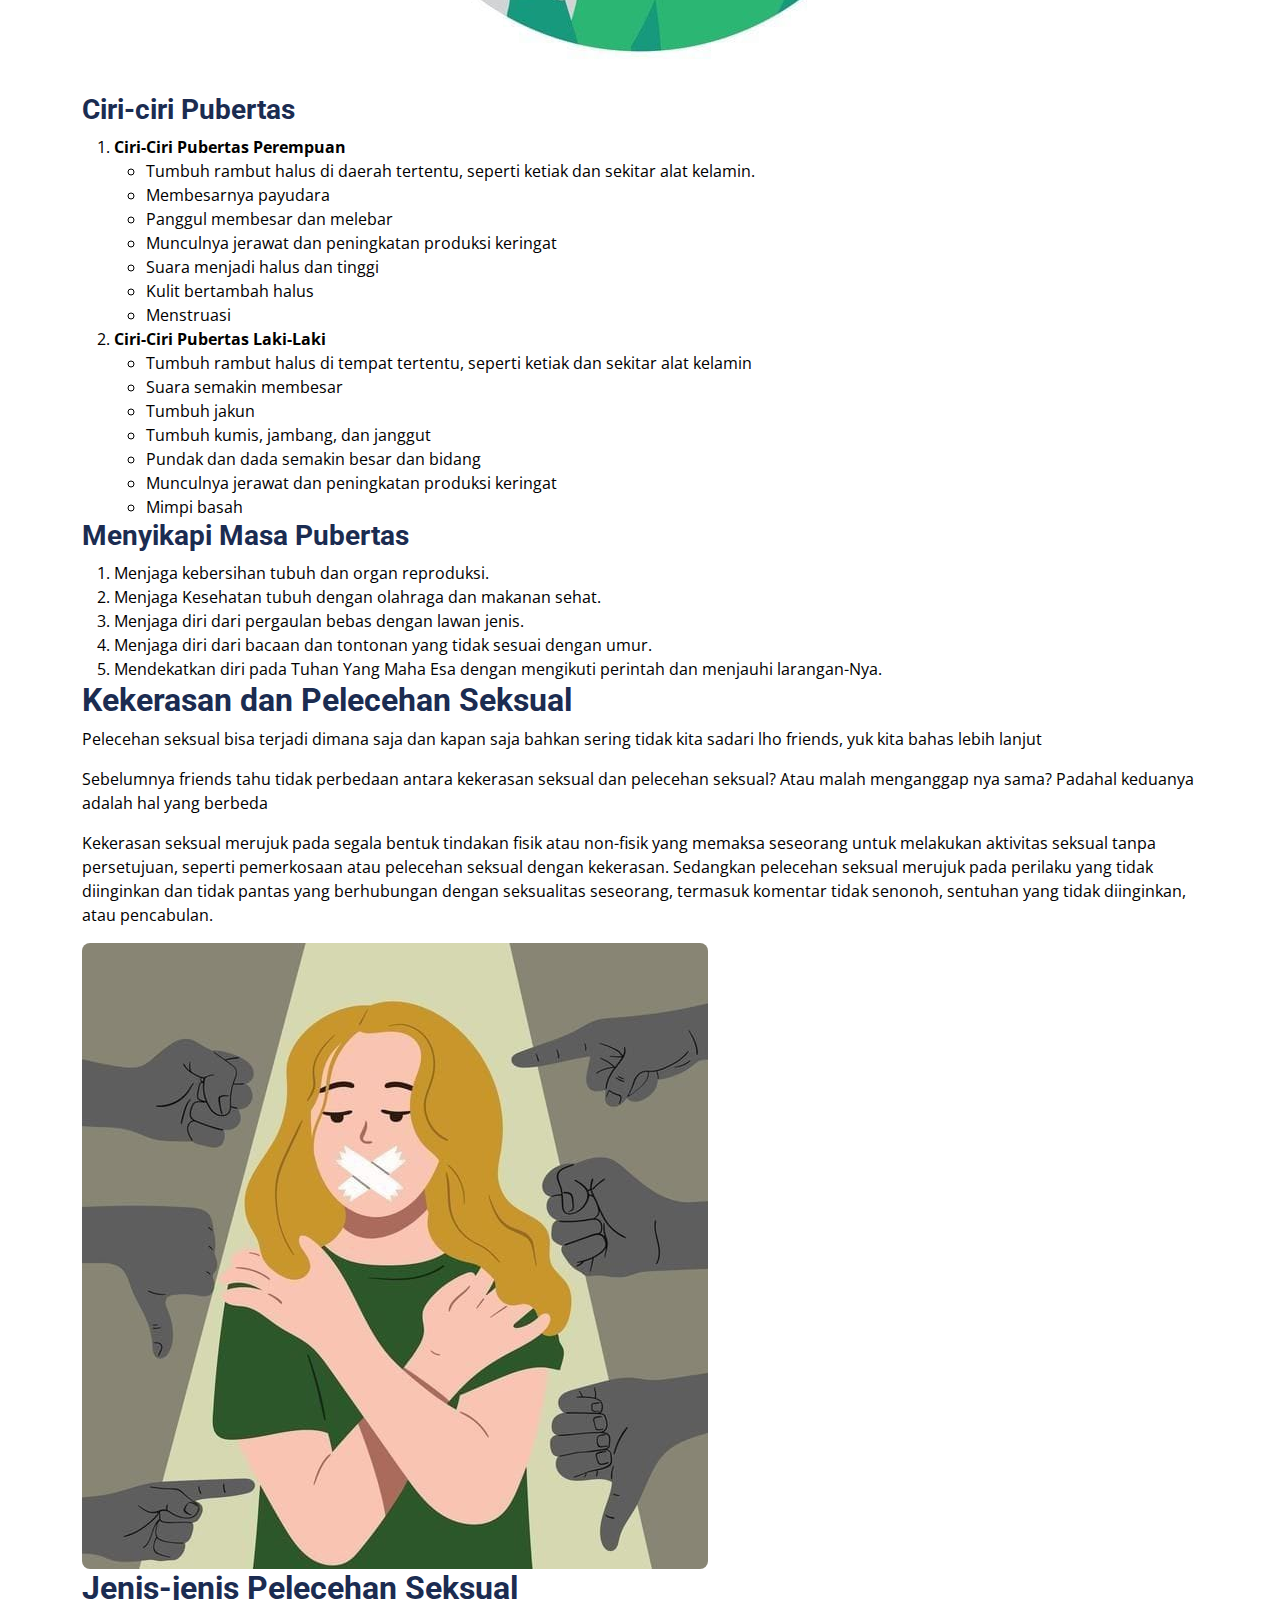
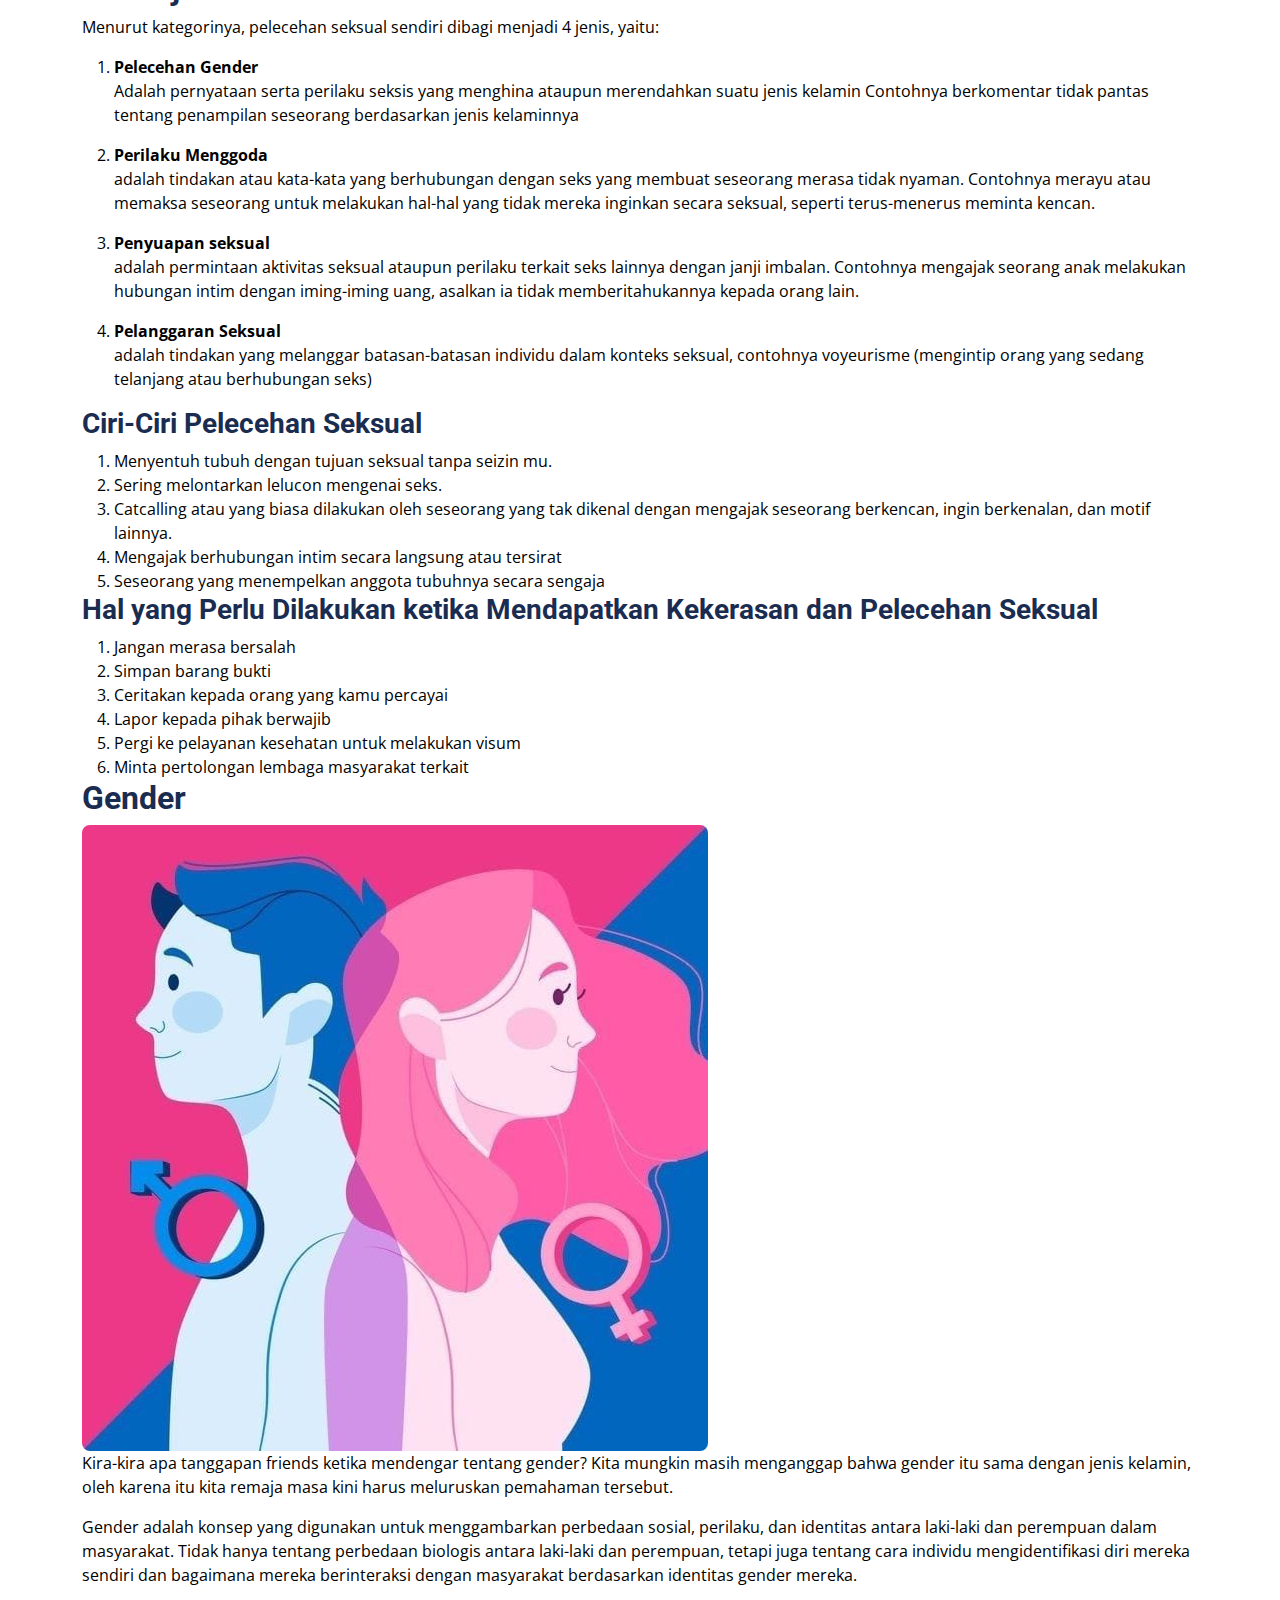
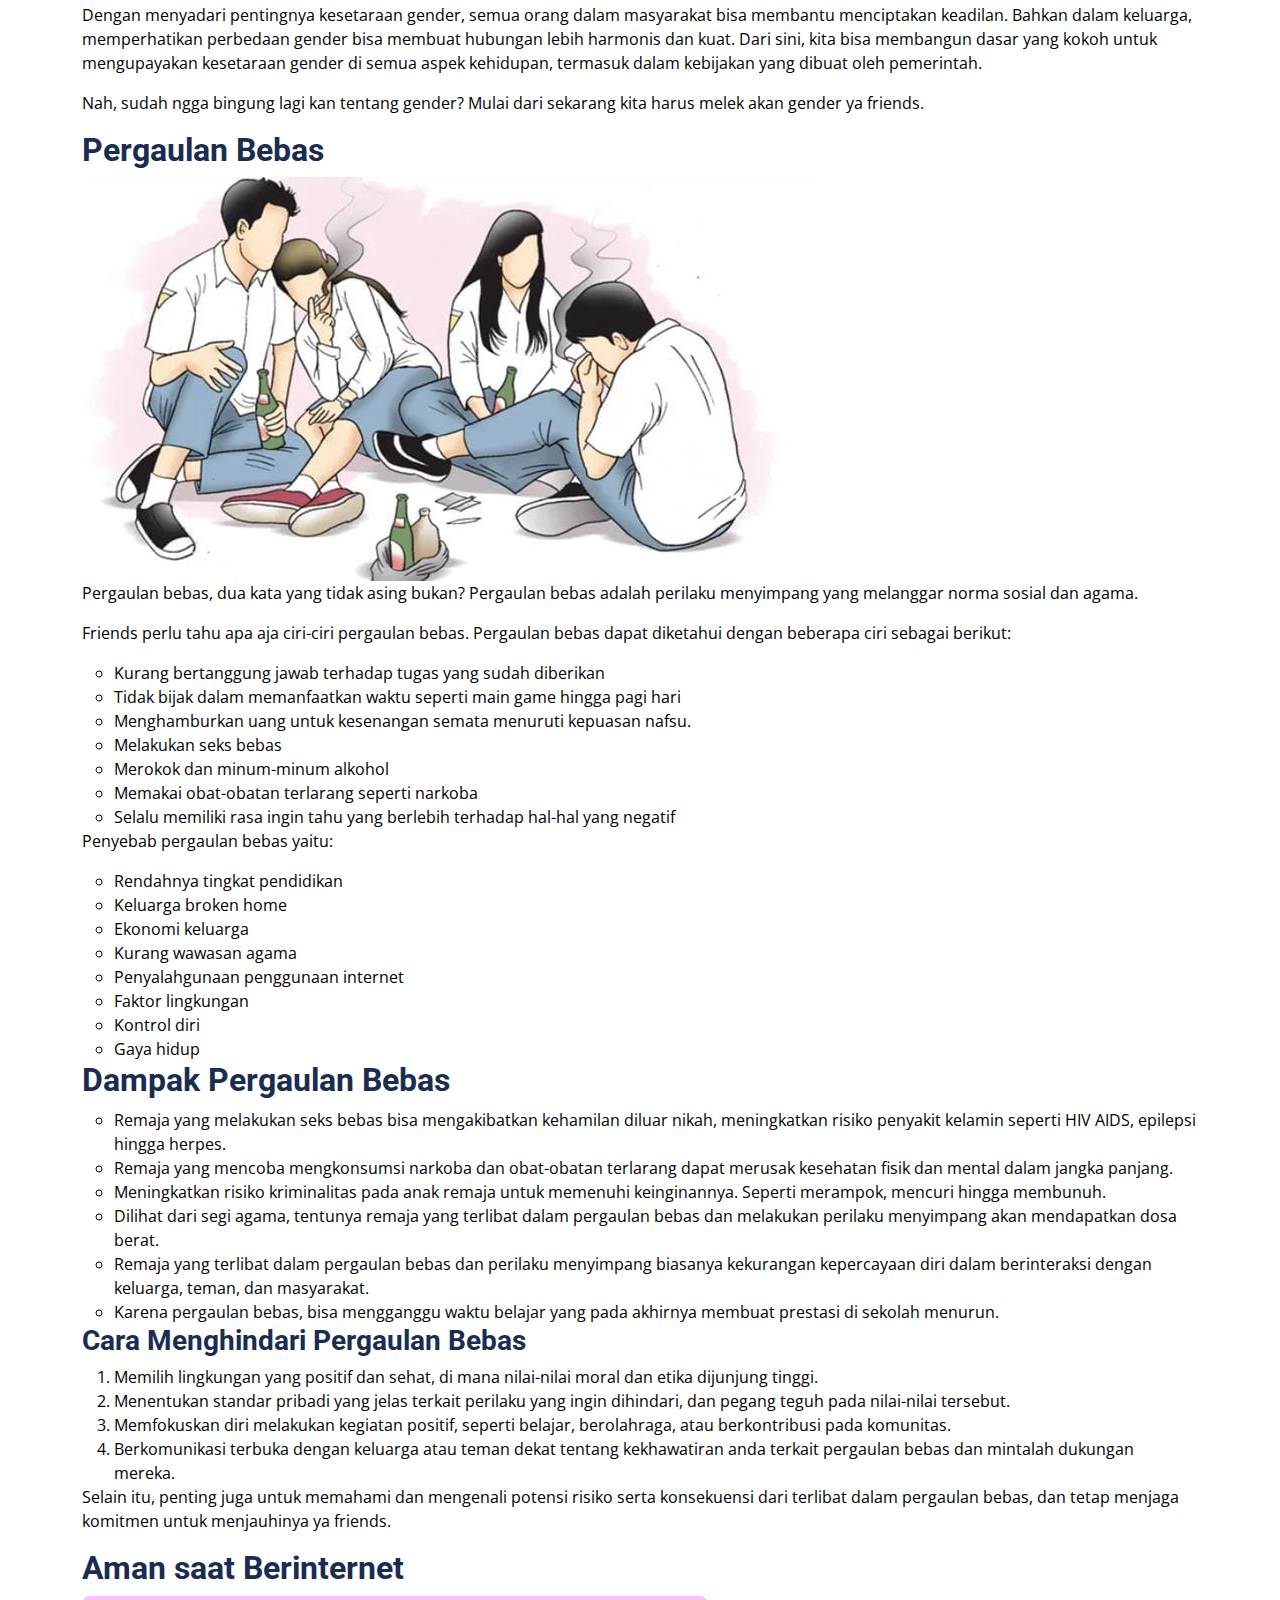
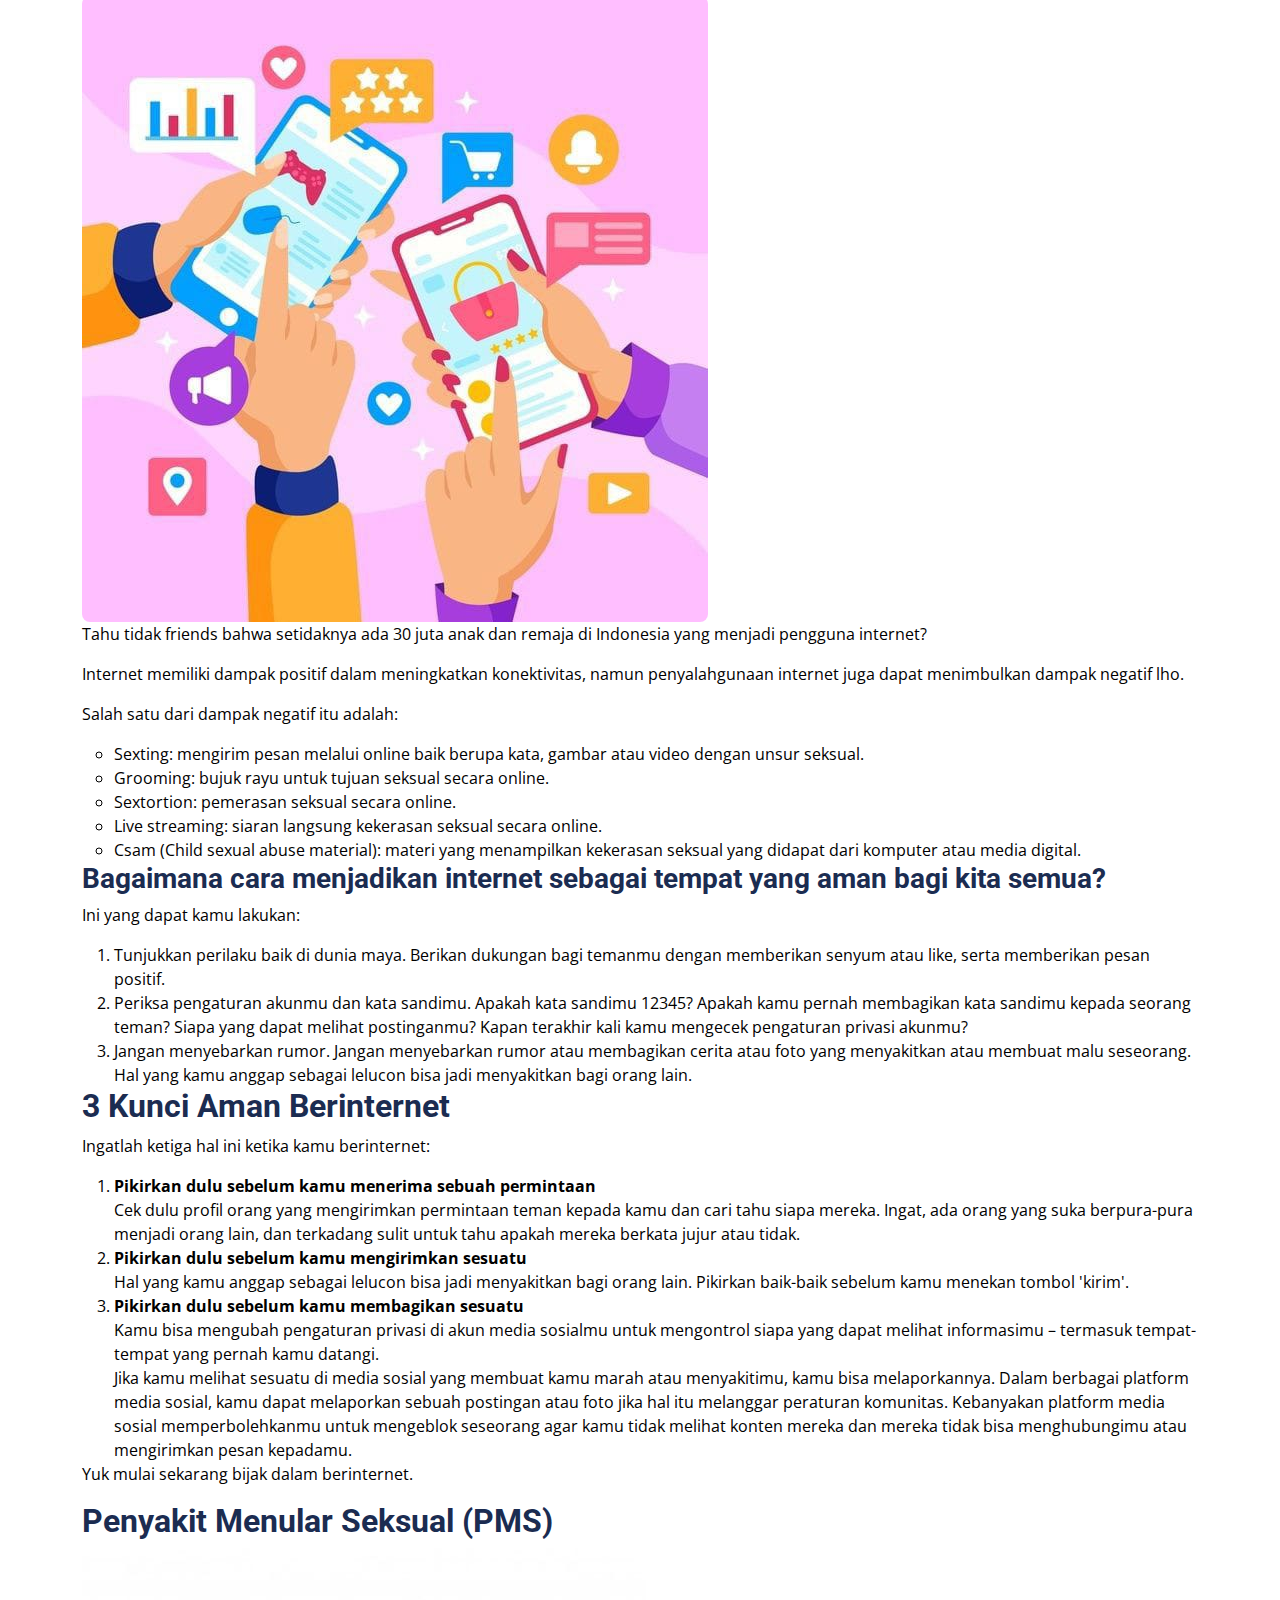
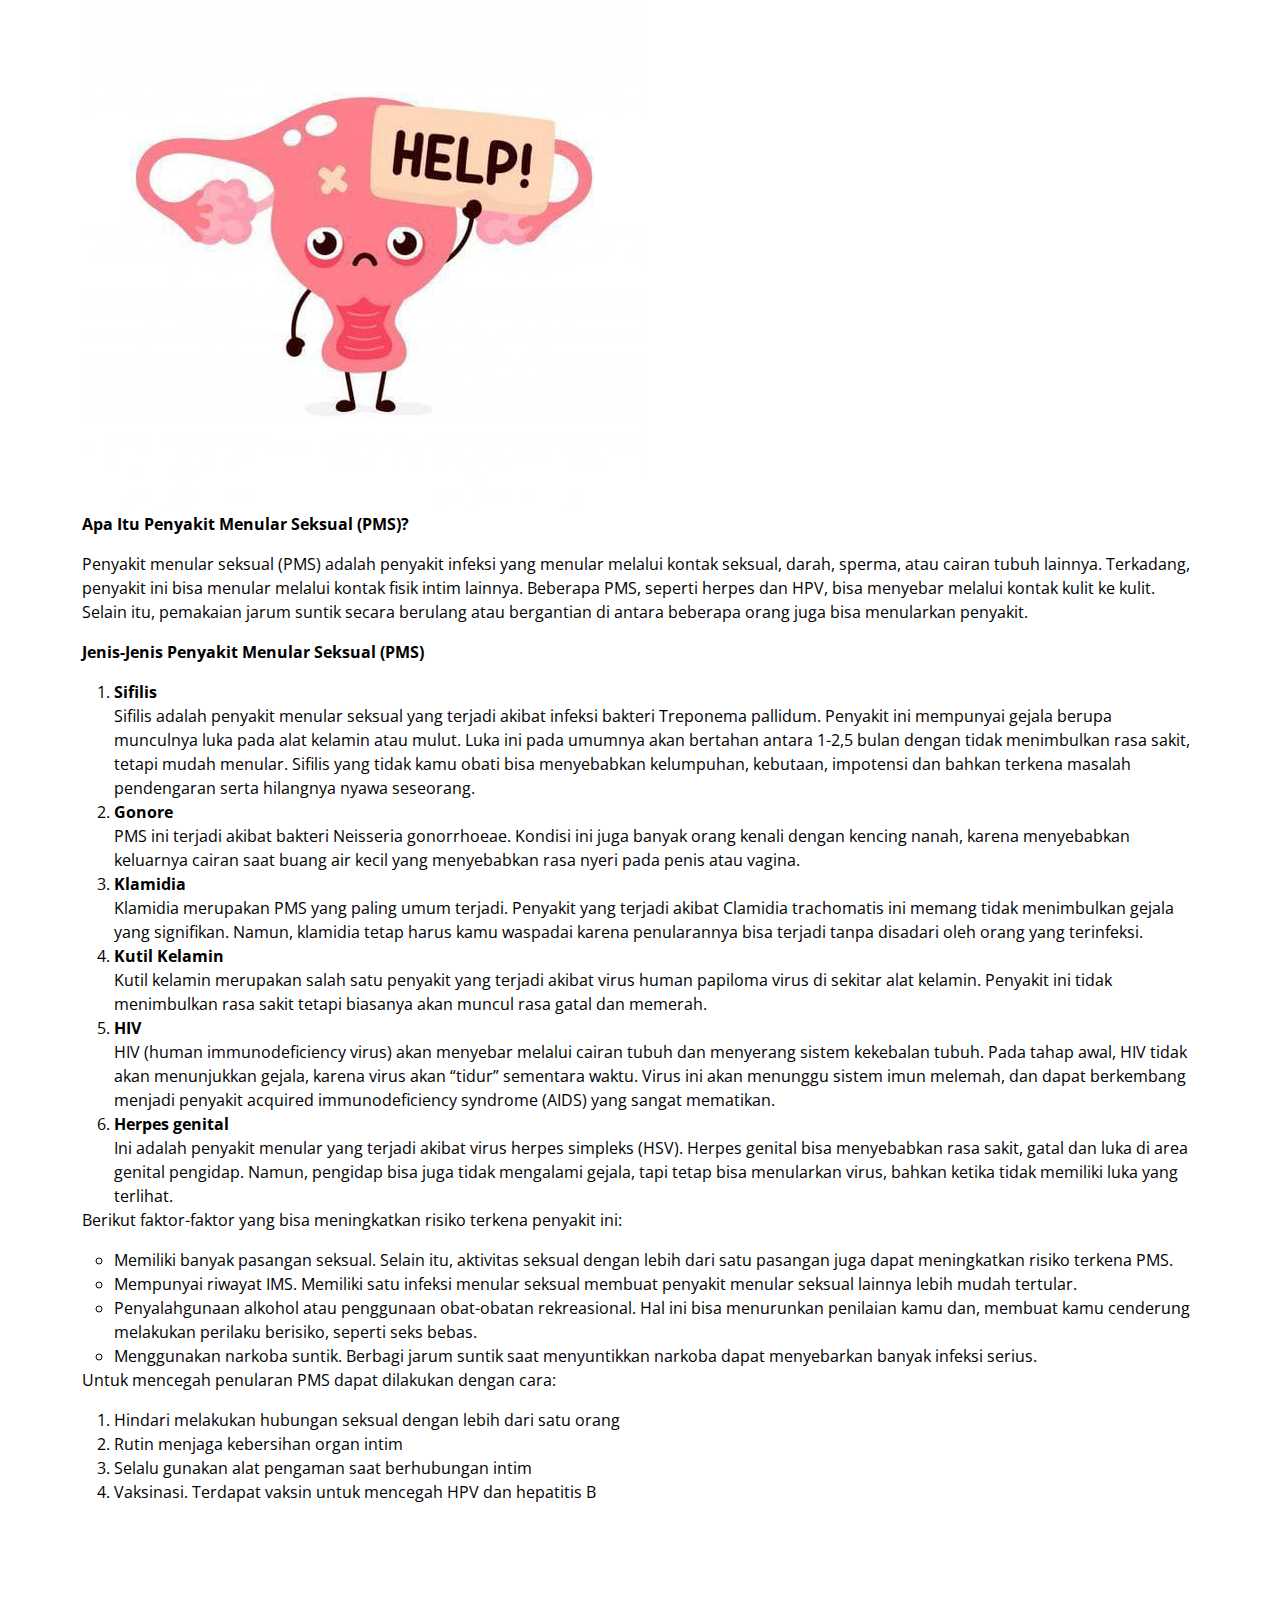
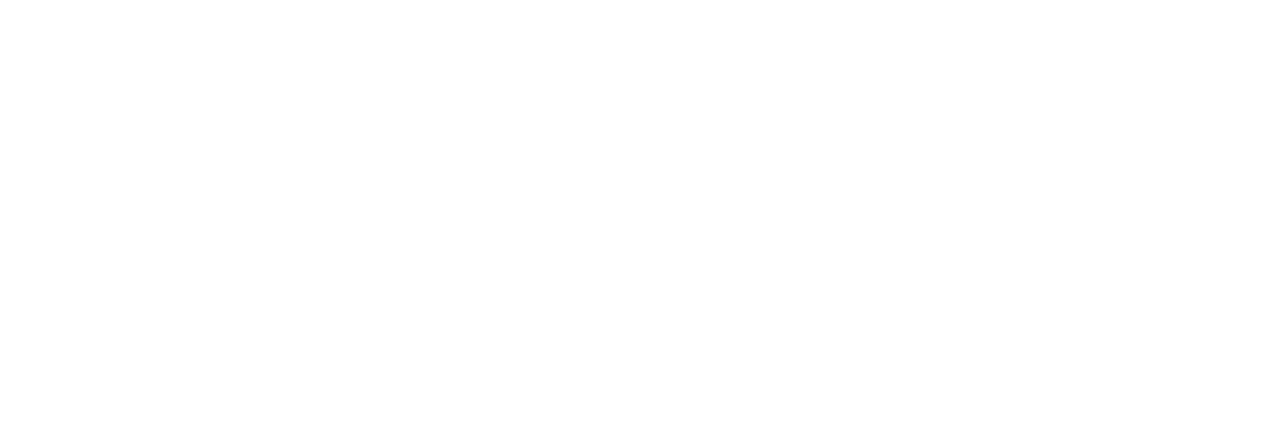
==== commit 374f5b22: "Update about.html" ====
--- a/about.html
+++ b/about.html
@@ -91,7 +91,7 @@
         <p style="color: black;">Tahu tidak friends bahwa awal kehidupan manusia terjadi ketika sel sperma bertemu dengan sel telur yang terjadi dalam hubungan seksual. Proses ini dapat berlangsung berkat adanya organ pada sistem reproduksi yang berfungsi dengan baik.</p>
         <p style="color: black;">Lalu apa saja sih bagian bagian organ reproduksi dari manusia? Langsung saja kita bahas satu persatu</p>
         
-        <img class="img-fluid rounded w-65 align-self-end" src="SISTEM REPRODUKSI.jpeg" alt="" style="display: block; margin: 0 auto;">
+        <img class="img-fluid rounded w-55 align-self-end" src="SISTEM REPRODUKSI.jpeg" alt="" style="display: block; margin: 0 auto;">
         <h2>Sistem reproduksi pria</h2>
         <p style="color: black;">Struktur organ reproduksi eksternal pada pria meliputi:</p>
         <ul style="color: black;">
